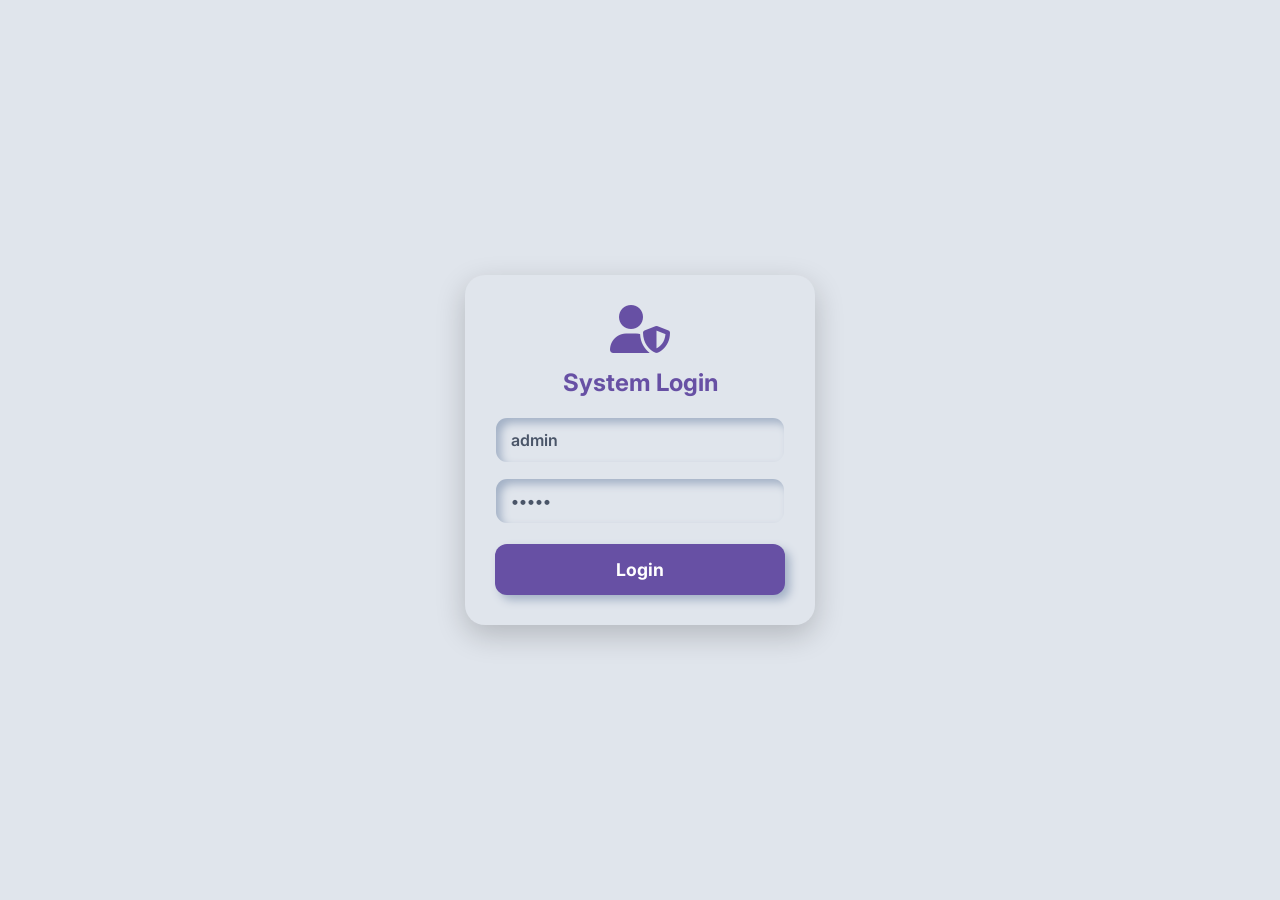
==== index.html @ 807c2a0e "Add files via upload" ====
<!DOCTYPE html>
<html lang="en">
<head>
    <meta name="color-scheme" content="light dark">
    <meta charset="UTF-8">
    <meta name="viewport" content="width=device-width, initial-scale=1.0">
    <title>AL-MADINA SHINWARI POS</title>
    <link rel="stylesheet" href="https://cdnjs.cloudflare.com/ajax/libs/font-awesome/6.0.0-beta3/css/all.min.css">
    <!-- Multiple Google Fonts Linked -->
    <link href="https://fonts.googleapis.com/css2?family=Inter:wght@400;500;600;700;800&family=Roboto:wght@400;500;700&family=Poppins:wght@400;500;600;700&family=Montserrat:wght@400;500;600;700&family=Noto+Nastaliq+Urdu:wght@400..700&display=swap" rel="stylesheet">
    <!-- Chart.js for Advanced Reporting Graphs -->
    <script src="https://cdn.jsdelivr.net/npm/chart.js"></script>
    <!-- Flatpickr for Modern Date & Time Popups -->
    <link rel="stylesheet" href="https://cdn.jsdelivr.net/npm/flatpickr/dist/flatpickr.min.css">
    <script src="https://cdn.jsdelivr.net/npm/flatpickr"></script>
    <!-- Link the external CSS -->
    <link rel="stylesheet" href="styles.css">

    <!-- Inject dynamic preferences for fonts & styling -->
    <style id="dynamic-preferences"></style>
</head>
<body class="hide-cart" data-theme="default">

<!-- LOGIN MODAL -->
<div id="login-modal" class="modal active" style="z-index: 9999; background: var(--bg-app); backdrop-filter: blur(15px);">
    <div class="modal-content" style="max-width: 350px; text-align: center; box-shadow: var(--neumorph-out);">
        <i class="fas fa-user-shield" style="font-size: 3rem; color: var(--col-primary); margin-bottom: 15px;"></i>
        <h2 style="color: var(--col-primary); margin-bottom: 20px;">System Login</h2>
        <div class="modern-input-group" style="margin-bottom: 15px; text-align: left;">
            <input type="text" id="login-id" class="modern-input" placeholder="Login ID" value="admin">
        </div>
        <div class="modern-input-group" style="margin-bottom: 20px; text-align: left;">
            <input type="password" id="login-pass" class="modern-input" placeholder="Password" value="admin">
        </div>
        <button class="btn-modern btn-modern-save" style="width: 100%; padding: 14px; font-size: 1.1rem;" onclick="performLogin()">Login</button>
        <p id="login-error" style="color: var(--col-danger); font-size: 0.85rem; margin-top: 15px; display: none; font-weight: 600;">Invalid Login ID or Password</p>
    </div>
</div>

<!-- HEADER -->
<div class="header-bar">
    <h1 id="app-header-title">AL-MADINA SHINWARI POS</h1>
    <div class="header-buttons" id="main-nav-buttons">
        <!-- Dynamic zone buttons injected here -->
    </div>
</div>

<!-- SIDE MENU -->
<div class="slide-out-menu" id="slide-out-menu">
    <button id="close-menu" onclick="document.getElementById('slide-out-menu').classList.remove('active');" style="background:none;border:none;font-size:2rem;float:right;cursor:pointer;color:var(--text-secondary);">&times;</button>
    <br style="clear:both;">
    
    <!-- ENHANCED BUTTONS -->
    <a href="#" onclick="showSection('dashboard')"><i class="fas fa-chart-line"></i> Live Dashboard</a>
    <a href="#" onclick="showSection('history')">Order History</a>
    
    <!-- NEW: Z-Reading Shift Report Button -->
    <a href="#" onclick="openZReadingModal()"><i class="fas fa-receipt"></i> Shift Z-Reading</a>

    <div style="display:flex; gap:10px; margin-top:10px;">
        <button class="btn-modern" style="flex:1; background:var(--col-primary-light); color:var(--col-primary); padding:10px; font-size:0.8rem;" onclick="openDayEndModal()"><i class="fas fa-moon"></i> Day End</button>
    </div>

    <a href="#" onclick="showSection('clients')">Clients Ledger</a>
    <a href="#" onclick="showSection('reports')">Reports Suite</a>
    <a href="#" onclick="showSection('config')">Configuration</a>
    
    <hr style="margin: 10px 0; border: 0; border-top: 1px solid rgba(0,0,0,0.1);">
    <h4 style="margin:10px 0 5px; color:var(--text-secondary); font-size:0.75rem; text-transform:uppercase; letter-spacing:1px; text-align:center;">Legacy Settings</h4>
    <a href="#" onclick="openTableManager()">Table Manager</a>
    <a href="#" onclick="openAdvancedMenuManager()">Menu Manager</a>
    <a href="#" onclick="openCategoryManager()">Category Manager</a>
    <hr style="margin: 15px 0; border: 0; border-top: 1px solid rgba(0,0,0,0.1);">
    <a href="#" onclick="backupSystem()" style="color: var(--col-primary);"><i class="fas fa-download"></i> Backup Data</a>
    <a href="#" onclick="document.getElementById('restore-input').click()" style="color: var(--col-danger);"><i class="fas fa-upload"></i> Restore Data</a>
    <input type="file" id="restore-input" style="display: none;" onchange="restoreSystem(this)">
    
    <!-- NEW: Log Out Button -->
    <a href="#" onclick="performLogout()" style="background: var(--col-danger); color: white; margin-top: 20px;"><i class="fas fa-sign-out-alt"></i> Log Out / Change Shift</a>
</div>

<!-- MAIN CONTAINER -->
<div class="main-container">
    <!-- LEFT SECTIONS (Content) -->
    <div id="dynamic-zones-wrapper" style="display: contents;"></div>

    <div class="section" id="items-section">
        <div class="pos-category-row" id="menu-cat-container"></div>
        <div class="pos-grid-container" id="menu-items-container"></div>
    </div>

    <!-- HISTORY SECTION -->
    <div class="section" id="history-section">
        <div class="split-layout">
            <div class="split-left">
                <div style="display:flex; justify-content:space-between; align-items:center; margin-bottom:15px;">
                    <h3 style="color:var(--col-primary); margin:0;">Order History</h3>
                    <div style="display:flex; align-items:center; gap:5px;">
                        <input type="checkbox" id="hist-show-all" onchange="renderHistory()" style="width:16px; height:16px; cursor:pointer;" checked>
                        <label for="hist-show-all" style="font-size:0.8rem; color:var(--text-secondary); cursor:pointer;">Show Past Days</label>
                    </div>
                </div>
                
                <!-- NEW: Totals Header -->
                <div style="display:grid; grid-template-columns:1fr 1fr; gap:10px; margin-bottom:15px;">
                    <div style="background:var(--bg-app); padding:10px; border-radius:10px; box-shadow:var(--neumorph-in-sm); text-align:center;">
                        <div style="font-size:0.7rem; color:var(--text-secondary); font-weight:800;">ACTIVE TOTAL</div>
                        <div style="font-size:1.1rem; font-weight:800; color:var(--col-primary);" id="hist-active-total">PKR 0</div>
                    </div>
                    <div style="background:var(--bg-app); padding:10px; border-radius:10px; box-shadow:var(--neumorph-in-sm); text-align:center;">
                        <div style="font-size:0.7rem; color:var(--text-secondary); font-weight:800;">CLOSED TOTAL</div>
                        <div style="font-size:1.1rem; font-weight:800; color:var(--col-success);" id="hist-closed-total">PKR 0</div>
                    </div>
                </div>

                <div class="input-group">
                    <input type="text" id="hist-search" class="adv-table-search" placeholder="Search Invoice, Customer, Amount, Item..." oninput="renderHistory()" style="margin-bottom: 0;">
                </div>
                <div style="display:flex; gap:10px; margin-bottom:15px; margin-top: 10px;">
                    <button class="action-btn" style="flex:1; background:var(--col-danger);" onclick="openDeletedHistory()"><i class="fas fa-trash-restore"></i> Deleted Orders</button>
                    <!-- NEW: Bulk Delete Button -->
                    <button class="action-btn" style="flex:1; background:var(--col-secondary);" onclick="openBulkDeleteModal()"><i class="fas fa-eraser"></i> Bulk Delete</button>
                </div>
                <div id="order-history-list" style="overflow-y:auto; flex:1; padding-right:5px;"></div>
            </div>
            <div class="split-right" id="hist-detail-body" style="display:flex; flex-direction:column;">
                <h2 style="color:var(--text-secondary); text-align:center; margin-top:50px;">Select an order to view details</h2>
            </div>
        </div>
    </div>

    <!-- DASHBOARD SECTION -->
    <div class="section" id="dashboard-section">
        <div style="display:flex; justify-content:space-between; align-items:center; margin-bottom: 15px;">
            <h2 style="color:var(--col-primary); margin:0;">Live Dashboard</h2>
        </div>
        <div class="report-toolbar" style="margin-bottom: 15px; display:flex; gap:10px; flex-wrap:wrap;">
            <div class="input-group" style="flex:1; min-width:200px;">
                <label>Date/Time From</label>
                <div style="display:flex; gap:5px;">
                    <input type="date" id="dash-start-date" class="modern-input" style="flex:1; padding:10px;">
                    <input type="time" id="dash-start-time" class="modern-input" style="flex:1; padding:10px;">
                </div>
            </div>
            <div class="input-group" style="flex:1; min-width:200px;">
                <label>Date/Time To</label>
                <div style="display:flex; gap:5px;">
                    <input type="date" id="dash-end-date" class="modern-input" style="flex:1; padding:10px;">
                    <input type="time" id="dash-end-time" class="modern-input" style="flex:1; padding:10px;">
                </div>
            </div>
            <button class="icon-btn-sm" style="margin-top:20px; width:45px; height:45px; background:var(--col-primary); color:white;" onclick="renderDashboard()"><i class="fas fa-search"></i></button>
        </div>
        <div id="dash-content-body" style="overflow-y:auto; flex:1; padding-right:5px; background:var(--bg-app); padding:20px; border-radius:15px; box-shadow:var(--neumorph-in);"></div>
    </div>

    <!-- CLIENTS SECTION -->
    <div class="section" id="clients-section">
        <div class="split-layout">
            <div class="split-left">
                <h3 style="margin-bottom:15px; color:var(--col-primary);">Clients Management</h3>
                <div class="input-group">
                    <input type="text" id="cl-search" class="adv-table-search" placeholder="Search Clients by Name or Phone..." oninput="renderClientsList()" style="margin-bottom: 10px;">
                </div>
                <button class="action-btn" style="background:var(--col-primary); margin-bottom:15px; width:100%;" onclick="newClientForm()">
                    <i class="fas fa-user-plus"></i> Add New Client
                </button>
                <div id="cl-list-body" style="overflow-y:auto; flex:1; padding-right:5px;"></div>
            </div>
            <div class="split-right" id="cl-detail-body">
                <h2 style="color:var(--text-secondary); text-align:center; margin-top:50px;">Select a client to view CRM & Ledger</h2>
            </div>
        </div>
    </div>

    <!-- REPORTS SECTION -->
    <div class="section" id="reports-section">
        <div class="split-layout">
            <div class="split-left">
                <h3 style="margin-bottom:15px; color:var(--col-primary);">Reports Suite</h3>
                <div id="rep-menu-body" style="overflow-y:auto; flex:1; padding-right:5px;"></div>
            </div>
            <div class="split-right" style="display:flex; flex-direction:column;">
                <div class="report-toolbar">
                    <div id="rep-date-filters" style="display:flex; gap:10px; flex-wrap:wrap; flex:1;">
                        <div class="input-group" style="flex:1;">
                            <label>Date/Time From</label>
                            <input type="datetime-local" id="rep-start" class="modern-input">
                        </div>
                        <div class="input-group" style="flex:1;">
                            <label>Date/Time To</label>
                            <input type="datetime-local" id="rep-end" class="modern-input">
                        </div>
                    </div>
                    <button class="icon-btn-sm" style="margin-top:20px; width:45px; height:45px; background:var(--col-primary); color:white;" onclick="runReport()"><i class="fas fa-play"></i></button>
                </div>
                <div style="display:flex; gap:10px; margin-bottom:10px; justify-content:flex-end; align-items:center;">
                    <span style="font-size:0.75rem; color:var(--text-secondary);">Modern Exporters:</span>
                    <button class="icon-btn-sm" title="Download Excel (CSV)" onclick="exportReport('csv')"><i class="fas fa-file-excel"></i></button>
                    <button class="icon-btn-sm" title="Print/PDF" onclick="exportReport('pdf')"><i class="fas fa-file-pdf"></i></button>
                    <button class="icon-btn-sm" title="Download Text" onclick="exportReport('txt')"><i class="fas fa-file-alt"></i></button>
                    <button class="icon-btn-sm" title="HTML View" onclick="exportReport('html')"><i class="fas fa-code"></i></button>
                </div>
                <h2 id="rep-title" style="margin-bottom:15px; color:var(--text-primary);">Dashboard</h2>
                <div id="rep-content-body" style="overflow-y:auto; flex:1; background:var(--bg-app); padding:15px; border-radius:10px; box-shadow:var(--neumorph-in);"></div>
            </div>
        </div>
    </div>

    <!-- CONFIGURATION SECTION -->
    <div class="section" id="config-section">
        <div class="split-layout">
            <div class="split-left" style="width: 250px;">
                <h3 style="margin-bottom:15px; color:var(--col-primary);">Configuration</h3>
                <div id="conf-menu-body" style="overflow-y:auto; flex:1; padding-right:5px;"></div>
            </div>
            <div class="split-right" id="conf-content-body">
                <h2 style="color:var(--text-secondary); text-align:center; margin-top:50px;">Select a configuration category</h2>
            </div>
        </div>
    </div>

    <!-- RIGHT PANEL (CART) -->
    <div class="right-panel-container">
        <input type="hidden" id="input-discount" value="0">
        <!-- META CARD -->
        <div class="compact-meta-card">
            <div class="meta-line">
                <div class="table-group-container">
                    <span class="table-title" id="current-table-display">--</span>
                    <button class="icon-btn-sm btn-transfer" onclick="openTransferModal()" title="Transfer" style="background:var(--col-primary-light); color:var(--col-primary);"><i class="fas fa-exchange-alt"></i></button>
                    <button class="icon-btn-sm btn-transfer" onclick="openMergeModal()" title="Merge Table" style="background:rgba(229, 62, 62, 0.1); color:var(--col-danger);"><i class="fas fa-object-group"></i></button>
                </div>
                <span class="timer-badge" id="serv-time-display">00s</span>
                <div class="server-badge" id="btn-waiter" onclick="openWaiterModal()"><i class="fas fa-user-tie"></i> Staff</div>
            </div>
            <div class="meta-line">
                <div class="info-group">
                    <span class="info-text" id="order-id-display">Ord # --</span><span class="info-text" style="color:var(--col-primary);">|</span><span class="info-text" id="start-time-display">--:--</span>
                </div>
                <div class="compact-actions">
                    <button class="icon-btn-sm" onclick="openCustomerModal()" title="Customer Info"><i class="fas fa-user-edit"></i></button>
                    <button class="icon-btn-sm" onclick="openDiscountModal()" title="Discount"><i class="fas fa-tag"></i></button>
                </div>
            </div>
            <!-- Linked client in Cart -->
            <div id="cart-client-display" style="font-size: 0.75rem; color: var(--col-primary); font-weight: 700; display: none; margin-top: 5px;"></div>
        </div>

        <!-- ORDER LIST -->
        <div class="order-list-header">
            <span>Item Name</span><span class="header-col-right">Price</span><span class="header-col-center">Qty</span><span class="header-col-right">Total</span>
        </div>
        <div class="order-items-wrapper">
            <div id="order-items-list"><p style="text-align:center; color:var(--text-secondary); margin-top:30px; font-size:0.85rem; font-style:italic;">Select a Table to start</p></div>
        </div>
        
        <!-- FOOTER -->
        <div class="order-footer">
            <div class="totals-compact-row">
                <span>Sub: <span id="subtotal-display">0</span></span>
                <span id="discount-display-txt">Disc: 0</span>
                <span class="big-total" id="total-display">PKR 0</span>
            </div>
            <div class="order-actions">
                <button class="action-btn btn-delete" onclick="clearOrder()"><i class="fas fa-trash"></i></button>
                <button class="action-btn btn-print" onclick="printBill(true)" style="background:var(--col-secondary);"><i class="fas fa-receipt"></i> KOT</button>
                <button class="action-btn btn-print" onclick="printBill(false)"><i class="fas fa-print"></i> Bill</button>
                <button class="action-btn btn-close" id="cart-close-btn" onclick="openPaymentModal()">Close</button>
            </div>
        </div>
    </div>
</div>

<!-- === MODALS GO HERE === -->
<div id="confirm-modal" class="modal" style="z-index: 2600;">
    <div class="modal-content" style="max-width: 350px; text-align: center; padding: 40px 30px;">
        <i class="fas fa-question-circle" style="font-size: 3.5rem; color: var(--col-primary); margin-bottom: 20px;"></i>
        <h3 id="confirm-title" style="color: var(--text-primary); margin-bottom: 10px; font-size: 1.3rem;">Confirm</h3>
        <p id="confirm-message" style="color: var(--text-secondary); font-size: 0.95rem; margin-bottom: 25px; line-height: 1.5; font-weight: 500;"></p>
        <div style="display: flex; gap: 15px;">
            <button class="btn-modern btn-modern-cancel" style="flex:1;" onclick="closeModal('confirm-modal')">Cancel</button>
            <button class="btn-modern btn-modern-save" style="flex:1;" id="confirm-ok-btn">Confirm</button>
        </div>
    </div>
</div>

<!-- DAY END MODAL -->
<div id="day-end-modal" class="modal">
    <div class="modal-content" style="max-width: 450px;">
        <h3 style="color:var(--col-danger); text-align:center;">Day End Actions</h3>
        <p style="text-align:center; font-size:0.8rem; color:var(--text-secondary); margin-bottom:20px;">Reconcile your accounts first, then run Day End to reset totals.</p>
        
        <div style="display:flex; flex-direction:column; gap:15px;">
            <button class="btn-modern" style="background:var(--col-primary-light); color:var(--col-primary); padding:15px; font-weight:700; font-size:1rem; border:none; border-radius:12px; cursor:pointer;" onclick="closeModal('day-end-modal'); openReconcileModal();">1. Reconcile Accounts</button>
            <button class="btn-modern" style="background:rgba(229, 62, 62, 0.1); color:var(--col-danger); padding:15px; font-weight:700; font-size:1rem; border:none; border-radius:12px; cursor:pointer;" onclick="performDayEnd();">2. Perform Day End</button>
        </div>
        
        <button onclick="closeModal('day-end-modal')" style="width:100%; margin-top:20px; padding:12px; border:none; border-radius:12px; background:var(--bg-app); box-shadow:var(--neumorph-out-sm); font-weight:700; cursor:pointer; color:var(--text-secondary);">Cancel</button>
    </div>
</div>

<!-- RECONCILE MODAL -->
<div id="reconcile-modal" class="modal">
    <div class="modal-content" style="max-width: 500px;">
        <h3 style="color:var(--col-primary);">Reconcile Accounts</h3>
        <p style="text-align:center; font-size:0.8rem; color:var(--text-secondary); margin-bottom:15px;">Check system expected amounts against physical actuals.</p>
        <div id="reconcile-body"></div>
        <div class="modal-buttons">
            <button onclick="closeModal('reconcile-modal')">Close</button>
            <button class="save" onclick="closeModal('reconcile-modal'); showToast('Reconciled Successfully');">Confirm</button>
        </div>
    </div>
</div>

<!-- DELETED HISTORY MODAL -->
<div id="deleted-history-modal" class="modal">
    <div class="modal-content" style="max-width: 800px; width:90%;">
        <h3 style="color:var(--col-danger);">Deleted Orders History</h3>
        <div class="report-toolbar">
            <div class="input-group"><label>From</label><input type="date" id="del-start"></div>
            <div class="input-group"><label>To</label><input type="date" id="del-end"></div>
            <button class="icon-btn-sm" style="margin-top:20px; background:var(--col-danger); color:white;" onclick="renderDeletedHistory()"><i class="fas fa-search"></i></button>
        </div>
        <div id="deleted-history-body" style="overflow-y:auto; max-height:400px;"></div>
        <div class="modal-buttons">
            <button onclick="closeModal('deleted-history-modal')">Close</button>
        </div>
    </div>
</div>

<!-- NEW: Z-READING MODAL -->
<div id="z-reading-modal" class="modal">
    <div class="modal-content" style="max-width: 600px;">
        <h3 style="color:var(--col-primary);"><i class="fas fa-receipt"></i> Shift Z-Reading</h3>
        <p style="text-align:center; font-size:0.8rem; color:var(--text-secondary); margin-bottom:15px;">Sales breakdown by cashier for the current shift.</p>
        <div id="z-reading-body" style="max-height: 400px; overflow-y:auto; padding: 5px;"></div>
        <div class="modal-buttons">
            <button onclick="closeModal('z-reading-modal')">Close</button>
            <button class="save" onclick="printZReading()"><i class="fas fa-print"></i> Print Z-Reading</button>
        </div>
    </div>
</div>

<!-- NEW: BULK DELETE MODAL -->
<div id="bulk-delete-modal" class="modal">
    <div class="modal-content" style="max-width: 400px;">
        <h3 style="color:var(--col-danger);"><i class="fas fa-exclamation-triangle"></i> Bulk Delete History</h3>
        <p style="text-align:center; font-size:0.8rem; color:var(--text-secondary); margin-bottom:15px;">Permanently wipe orders within a specific date/time range. (Admin Only)</p>
        <div class="modern-input-group"><label>From Date & Time</label><input type="datetime-local" id="bulk-del-start" class="modern-input"></div>
        <div class="modern-input-group"><label>To Date & Time</label><input type="datetime-local" id="bulk-del-end" class="modern-input"></div>
        <div class="modal-buttons">
            <button onclick="closeModal('bulk-delete-modal')">Cancel</button>
            <button class="save" style="background:var(--col-danger);" onclick="executeBulkDelete()">Delete Permanently</button>
        </div>
    </div>
</div>

<!-- NEW: SMART IMPORT SUMMARY MODAL -->
<div id="import-summary-modal" class="modal" style="z-index: 3000;">
    <div class="modal-content" style="max-width: 400px; text-align: center;">
        <i class="fas fa-file-import" style="font-size: 3rem; color: var(--col-primary); margin-bottom: 15px;"></i>
        <h3 style="color:var(--text-primary); margin-bottom:10px;">Import Summary</h3>
        <div id="import-summary-text" style="font-size:0.95rem; color:var(--text-secondary); margin-bottom:20px; line-height:1.5;"></div>
        <div class="modal-buttons">
            <button onclick="closeModal('import-summary-modal')">Cancel</button>
            <button class="save" id="import-confirm-btn">Confirm Import</button>
        </div>
    </div>
</div>

<!-- CUSTOM ALERT MODAL -->
<div id="custom-alert-modal" class="modal" style="z-index: 2500;">
    <div class="modal-content" style="max-width: 350px; text-align: center; padding: 40px 30px;">
        <i class="fas fa-exclamation-circle" style="font-size: 3rem; color: var(--col-danger); margin-bottom: 15px;"></i>
        <h3 id="alert-title" style="color: var(--text-primary); margin-bottom: 10px; font-size: 1.2rem;">Alert</h3>
        <p id="alert-message" style="color: var(--text-secondary); font-size: 0.95rem; margin-bottom: 25px; line-height: 1.5; font-weight: 500;"></p>
        <button class="btn-modern btn-modern-save" style="width: 100%; background: var(--col-primary);" onclick="closeModal('custom-alert-modal')">Okay</button>
    </div>
</div>

<!-- CUSTOM PRICE PROMPT MODAL -->
<div id="custom-prompt-modal" class="modal" style="z-index: 2600;">
    <div class="modal-content" style="max-width: 350px;">
        <h3 id="prompt-title" style="font-size: 1.1rem; margin-bottom: 15px;">Enter Value</h3>
        <div class="modern-input-group">
            <input type="number" id="prompt-input" class="modern-input" placeholder="0" style="font-size: 1.2rem; text-align: center; font-weight: bold;">
        </div>
        <div class="modal-buttons" style="margin-top: 20px;">
            <button class="btn-modern btn-modern-cancel" style="flex:1;" onclick="closePrompt()">Cancel</button>
            <button class="btn-modern btn-modern-save" style="flex:1;" id="prompt-confirm-btn">Confirm</button>
        </div>
    </div>
</div>

<!-- VARIANT SELECTION MODAL -->
<div id="variant-modal" class="modal" style="z-index: 2550;">
    <div class="modal-content" style="max-width: 400px; text-align: center;">
        <h3 id="variant-title" style="margin-bottom:20px; color:var(--col-primary);">Select Variant</h3>
        <div id="variant-list" style="display:flex; flex-direction:column; gap:10px;"></div>
        <div class="modal-buttons">
            <button onclick="closeModal('variant-modal')">Cancel</button>
        </div>
    </div>
</div>

<!-- CUSTOMER MODAL (SMART AUTOCOMPLETE) -->
<div id="customer-modal" class="modal">
    <div class="modal-content">
        <h3>Order Details</h3>
        <div class="input-group">
            <label style="color:var(--col-primary);">Link to Existing Client</label>
            <select id="cart-client-select" onchange="autoFillClient()" style="border: 1px solid var(--col-primary);"></select>
        </div>
        <div style="text-align:center; font-size:0.7rem; color:var(--text-secondary); margin-bottom:15px;">-- OR MANUAL ENTRY --</div>

        <div class="input-group">
            <label>Customer Name</label>
            <div style="position:relative;">
                <input type="text" id="cust-name" class="modern-input" placeholder="Name" oninput="suggestClients(this.value, 'name')" autocomplete="off">
                <div id="cust-name-sug" style="position:absolute; top:calc(100% + 5px); left:0; right:0; background:var(--bg-app); z-index:100; max-height:200px; overflow-y:auto; display:none; border-radius:12px; box-shadow:var(--neumorph-out); padding: 5px;"></div>
            </div>
        </div>
        <div class="input-group">
            <label>Phone Number (Smart Search)</label>
            <div style="position:relative;">
                <input type="text" id="cust-phone" class="modern-input" placeholder="0300..." oninput="suggestClients(this.value, 'phone')" autocomplete="off">
                <div id="cust-phone-sug" style="position:absolute; top:calc(100% + 5px); left:0; right:0; background:var(--bg-app); z-index:100; max-height:200px; overflow-y:auto; display:none; border-radius:12px; box-shadow:var(--neumorph-out); padding: 5px;"></div>
            </div>
        </div>
        <div class="input-group"><label>Address / Note</label><input type="text" class="modern-input" id="cust-address" placeholder="Address... (Saves automatically)"></div>
        <div class="modal-buttons">
            <button onclick="closeModal('customer-modal')">Cancel</button>
            <button class="save" onclick="saveCustomerDetails()">Save & Apply</button>
        </div>
    </div>
</div>

<!-- DISCOUNT MODAL -->
<div id="discount-modal" class="modal">
    <div class="modal-content">
        <h3>Discount</h3>
        <div class="input-group"><label>Percentage (%)</label><input type="number" class="modern-input" id="modal-disc-percent" placeholder="0" oninput="calculateModalDiscount('percent')"></div>
        <div class="input-group"><label>Fixed Amount (PKR)</label><input type="number" class="modern-input" id="modal-disc-fixed" placeholder="0" oninput="calculateModalDiscount('fixed')"></div>
        <div class="modal-buttons">
            <button onclick="closeModal('discount-modal')">Cancel</button>
            <button class="save" onclick="applyModalDiscount()">OK</button>
        </div>
    </div>
</div>

<!-- PAYMENT MODAL -->
<div id="payment-modal" class="modal">
    <div class="modal-content" style="max-width: 450px;">
        <h3>Payment</h3>
        <div class="pay-summary-row">
            <div class="pay-info-box"><div class="pay-info-label">Total Due</div><div class="pay-info-val" id="pay-total-due">0</div></div>
            <div class="pay-info-box"><div class="pay-info-label">Total Paid</div><div class="pay-info-val val-green" id="pay-total-paid">0</div></div>
            <div class="pay-info-box"><div class="pay-info-label">Balance</div><div class="pay-info-val val-red" id="pay-balance">0</div></div>
        </div>
        <label style="font-size:0.75rem; color:var(--text-secondary); font-weight:700; display:block; margin-bottom:8px;">SELECT METHOD</label>
        
        <div class="method-grid" id="dynamic-payment-grid"></div>
        <input type="hidden" id="selected-pay-method" value="Cash">
        
        <div class="pay-input-group">
            <input type="number" id="pay-input-amount" placeholder="Amount" class="pay-input-styled">
            <button class="pay-btn-add" onclick="addPaymentRow()"><i class="fas fa-plus"></i></button>
        </div>
        <div class="payment-list-container" id="payment-rows-container"></div>
        <div class="modal-buttons">
            <button onclick="closeModal('payment-modal')">Cancel</button>
            <button class="save" id="btn-finish-order" onclick="finishOrder()">Print & Close</button>
        </div>
    </div>
</div>

<!-- WAITER MODAL -->
<div id="waiter-modal" class="modal">
    <div class="modal-content">
        <h3>Select Waiter</h3>
        <div id="waiter-list" style="display:flex; flex-direction:column; gap:12px; max-height:250px; overflow-y:auto; padding:5px;"></div>
        <button class="btn-modern" onclick="closeModal('waiter-modal')" style="width:100%; margin-top:20px;">Cancel</button>
    </div>
</div>

<!-- TRANSFER MODAL -->
<div id="transfer-modal" class="modal">
    <div class="modal-content" style="max-width: 450px;">
        <h3>Transfer Order To</h3>
        <div id="transfer-list" class="transfer-grid"></div>
        <button class="btn-modern" onclick="closeModal('transfer-modal')" style="width:100%; margin-top:20px;">Cancel</button>
    </div>
</div>

<!-- MERGE MODAL -->
<div id="merge-modal" class="modal">
    <div class="modal-content" style="max-width: 450px;">
        <h3>Merge With Active Table</h3>
        <p style="font-size:0.8rem; color:var(--text-secondary); margin-bottom:15px; text-align:center;">Select a table to merge this order <strong>INTO</strong>.</p>
        <div id="merge-list" class="transfer-grid"></div>
        <button class="btn-modern" onclick="closeModal('merge-modal')" style="width:100%; margin-top:20px;">Cancel</button>
    </div>
</div>

<!-- TABLE MANAGER MODAL -->
<div id="table-manager-modal" class="modal">
    <div class="modal-content adv-modal-wide">
        <div class="manager-header-bar">
            <div style="display:flex; align-items:center; gap:20px; flex-wrap:wrap;">
                <h3 style="margin:0;">Table Master</h3>
                <div class="modern-tabs" style="border:none; padding:0; background:transparent;">
                    <button class="mod-tab-btn active" style="padding:10px 15px;" onclick="switchTblTab('tables', this)">Tables</button>
                    <button class="mod-tab-btn" style="padding:10px 15px;" onclick="switchTblTab('sections', this)">Sections</button>
                    <button class="mod-tab-btn" style="padding:10px 15px;" onclick="switchTblTab('zones', this)">Zones</button>
                </div>
            </div>
            <button class="manager-close-btn" onclick="closeModal('table-manager-modal')"><i class="fas fa-times"></i></button>
        </div>
        <div class="manager-content-layout">
            <div class="manager-list-side">
                <div class="manager-search-area">
                    <div class="modern-search-input">
                        <i class="fas fa-search"></i>
                        <input type="text" id="tbl-search-input" placeholder="Search..." oninput="renderTblManagerList(this.value)">
                    </div>
                    
                    <!-- NEW: Modular Backup Buttons -->
                    <button class="btn-new-item" style="background:var(--col-secondary); padding: 10px;" onclick="exportTablesJSON()" title="Export JSON"><i class="fas fa-download"></i></button>
                    <button class="btn-new-item" style="background:var(--col-success); padding: 10px;" onclick="document.getElementById('import-tables-input').click()" title="Smart Import"><i class="fas fa-upload"></i></button>
                    <input type="file" id="import-tables-input" accept=".json" style="display:none;" onchange="handleTablesImport(this)">
                    
                    <button class="btn-new-item" onclick="resetCurrentTblForm()"><i class="fas fa-plus"></i> New</button>
                </div>
                <div class="manager-list-wrapper" id="tbl-manager-list-body"></div>
            </div>
            
            <div class="manager-form-side">
                <div class="manager-form-content" style="display: flex; flex-direction: column; height: 100%;">
                    <div id="view-tbl-tables" class="modern-form-grid" style="grid-template-columns: 1fr; max-width: 400px; margin: 0 auto; width: 100%;">
                        <div class="modern-input-group"><label>Table Name *</label><input type="text" class="modern-input" id="adv-tbl-name" placeholder="e.g. Table 1" list="dl-tables"></div>
                        <div class="modern-input-group"><label>Display / Sort Order</label><input type="number" class="modern-input" id="adv-tbl-sort" placeholder="1, 2, 3..."></div>
                        <div class="modern-input-group"><label>Zone *</label><select id="adv-tbl-zone"></select></div>
                        <div class="modern-input-group"><label>Section *</label><select id="adv-tbl-section"></select></div>
                    </div>
                    <div id="view-tbl-sections" class="modern-form-grid" style="display:none; grid-template-columns: 1fr; max-width: 400px; margin: 0 auto; width: 100%;">
                        <div class="modern-input-group"><label>Section Name *</label><input type="text" class="modern-input" id="adv-sec-name" placeholder="e.g. Indoor Hall"></div>
                        <div class="modern-input-group"><label>Prefix (Optional)</label><input type="text" class="modern-input" id="adv-sec-prefix" placeholder="e.g. Ind"></div>
                        <div class="modern-input-group"><label>Belongs to Zone *</label><select id="adv-sec-zone"></select></div>
                    </div>
                    <div id="view-tbl-zones" class="modern-form-grid" style="display:none; grid-template-columns: 1fr; max-width: 400px; margin: 0 auto; width: 100%;">
                        <div class="modern-input-group"><label>Zone Name *</label><input type="text" class="modern-input" id="adv-zone-name" placeholder="e.g. Dine In"></div>
                        <div class="modern-input-group"><label>Zone ID (No spaces/specials) *</label><input type="text" class="modern-input" id="adv-zone-id" placeholder="e.g. dinein" oninput="this.value = this.value.toLowerCase().replace(/[^a-z0-9]/g, '')"></div>
                    </div>
                </div>
                
                <div class="manager-footer" style="justify-content: space-between;">
                    <button class="btn-modern" style="background: var(--bg-app); color: var(--col-danger); border: 1px solid var(--col-danger); display: none;" id="btn-delete-tbl-master" onclick="deleteTblMaster()">Delete</button>
                    <div style="display: flex; gap: 15px; margin-left: auto;">
                        <button class="btn-modern btn-modern-cancel" onclick="closeModal('table-manager-modal')">Cancel</button>
                        <button class="btn-modern btn-modern-save" id="btn-save-tbl-master" onclick="saveTblMaster()">Save</button>
                    </div>
                </div>
            </div>
        </div>
    </div>
</div>

<!-- CATEGORY MANAGER MODAL -->
<div id="cat-manager-modal" class="modal">
    <div class="modal-content adv-modal-wide">
        <div class="manager-header-bar">
            <h3>Category Master</h3>
            <button class="manager-close-btn" onclick="closeModal('cat-manager-modal')"><i class="fas fa-times"></i></button>
        </div>
        <div class="manager-content-layout">
            <div class="manager-list-side">
                <div class="manager-search-area">
                    <div class="modern-search-input">
                        <i class="fas fa-search"></i>
                        <input type="text" id="cat-search-input" placeholder="Search categories..." oninput="renderCategoryManagerList(this.value)">
                    </div>
                    <button class="btn-new-item" onclick="resetCategoryForm()"><i class="fas fa-plus"></i> New</button>
                </div>
                <div class="manager-list-wrapper" id="cat-manager-list-body"></div>
            </div>
            
            <div class="manager-form-side">
                <div class="manager-form-content" style="display: flex; flex-direction: column; justify-content: center; height: 100%;">
                    <div class="modern-form-grid" style="grid-template-columns: 1fr; max-width: 400px; margin: 0 auto; width: 100%;">
                        <div class="modern-input-group"><label>Category Name *</label><input type="text" class="modern-input" id="adv-cat-name" placeholder="e.g. BAR B Q" list="dl-categories"></div>
                        <div class="modern-input-group"><label>Category ID (Internal) *</label><input type="text" class="modern-input" id="adv-cat-id" placeholder="e.g. bbq" oninput="this.value = this.value.toLowerCase().replace(/[^a-z0-9]/g, '')"></div>
                    </div>
                </div>
                
                <div class="manager-footer" style="justify-content: space-between;">
                    <button class="btn-modern" style="background: var(--bg-app); color: var(--col-danger); border: 1px solid var(--col-danger); display: none;" id="btn-delete-cat" onclick="deleteCategoryItem()">Delete Category</button>
                    <div style="display: flex; gap: 15px; margin-left: auto;">
                        <button class="btn-modern btn-modern-cancel" onclick="closeModal('cat-manager-modal')">Cancel</button>
                        <button class="btn-modern btn-modern-save" onclick="saveCategoryItem()">Save Category</button>
                    </div>
                </div>
            </div>
        </div>
    </div>
</div>

<!-- ADVANCED MENU MANAGER -->
<div id="advanced-menu-modal" class="modal">
    <div class="modal-content adv-modal-wide">
        <div class="manager-header-bar">
            <h3>Product Master</h3>
            <button class="manager-close-btn" onclick="closeModal('advanced-menu-modal')"><i class="fas fa-times"></i></button>
        </div>
        <div class="manager-content-layout">
            <div class="manager-list-side">
                <div class="manager-search-area">
                    <div class="modern-search-input">
                        <i class="fas fa-search"></i>
                        <input type="text" id="manager-search-input" placeholder="Name, code or category..." oninput="renderManagerList(this.value)">
                    </div>
                    
                    <!-- NEW: Modular Backup Buttons for CSV Menu -->
                    <button class="btn-new-item" style="background:var(--col-secondary); padding: 10px;" onclick="exportMenuCSV()" title="Export to Excel (CSV)"><i class="fas fa-file-excel"></i></button>
                    <button class="btn-new-item" style="background:var(--col-success); padding: 10px;" onclick="document.getElementById('import-menu-input').click()" title="Smart Import (CSV)"><i class="fas fa-file-import"></i></button>
                    <input type="file" id="import-menu-input" accept=".csv" style="display:none;" onchange="handleMenuImport(this)">
                    
                    <button class="btn-new-item" onclick="resetManagerForm()"><i class="fas fa-plus"></i> New</button>
                </div>
                <div class="manager-list-wrapper" id="manager-list-body"></div>
            </div>
            
            <div class="manager-form-side">
                <div class="modern-tabs">
                    <button class="mod-tab-btn active" onclick="switchAdvTab('general', this)">General Info</button>
                    <button class="mod-tab-btn" onclick="switchAdvTab('recipe', this)">Recipe (BOM)</button>
                </div>
                
                <div id="tab-general" class="manager-form-content tab-content" style="display: block;">
                    <div class="modern-form-grid">
                        <div class="modern-input-group"><label>Product Name *</label><input type="text" class="modern-input" id="adv-item-name" placeholder="e.g. Chicken Karahi" list="dl-items"></div>
                        <div class="modern-input-group"><label>Urdu Name</label><input type="text" class="modern-input" id="adv-item-alt-name" style="font-family: 'Noto Nastaliq Urdu'; text-align: right;" placeholder="اردو نام"></div>
                        <div class="modern-input-group"><label>Selling Price (PKR) *</label><input type="number" class="modern-input" id="adv-item-price" placeholder="0.00"></div>
                        <div class="modern-input-group"><label>Display / Sort Order</label><input type="number" class="modern-input" id="adv-item-sort" placeholder="1, 2, 3..."></div>
                        <div class="modern-input-group"><label>Category</label><select id="adv-item-cat"></select></div>
                        <div class="modern-input-group"><label>Item Code / SKU</label><input type="text" class="modern-input" id="adv-item-code" placeholder="Optional"></div>
                        <div class="modern-input-group">
                            <label>Status</label>
                            <select id="adv-item-status"><option value="available">Available</option><option value="disabled">Disabled</option></select>
                        </div>
                        <div class="modern-input-group full-width">
                            <label>Product Image</label>
                            <div class="img-upload-card" id="adv-img-card" onclick="document.getElementById('adv-img-input').click()">
                                <i class="fas fa-cloud-upload-alt"></i>
                                <span>Click to upload image<br>(Max 1MB)</span>
                                <img id="adv-img-preview" src="" style="display:none;">
                                <button class="img-remove-btn" onclick="removeAdvImage(event)"><i class="fas fa-trash"></i></button>
                            </div>
                            <input type="file" id="adv-img-input" accept="image/*" style="display:none;" onchange="previewImage(this)">
                            <input type="hidden" id="adv-img-base64">
                        </div>
                        <div class="modern-input-group full-width" style="flex-direction: row; align-items: center; gap: 10px; background: rgba(0,0,0,0.02); padding: 15px; border-radius: 12px; border: 1px solid rgba(0,0,0,0.05);">
                            <input type="checkbox" id="adv-ask-price" class="apple-switch">
                            <label for="adv-ask-price" style="margin:0; font-size:0.9rem; cursor:pointer; text-transform:none;">Ask for price at sale (Open Price / Market Price)</label>
                        </div>
                        <div class="modern-input-group full-width" style="flex-direction: row; align-items: center; gap: 10px; background: rgba(0,0,0,0.02); padding: 15px; border-radius: 12px; border: 1px solid rgba(0,0,0,0.05);">
                            <input type="checkbox" id="adv-ask-qty" class="apple-switch">
                            <label for="adv-ask-qty" style="margin:0; font-size:0.9rem; cursor:pointer; text-transform:none;">Ask for exact Quantity/Weight at sale (e.g., loose Roti, Grams)</label>
                        </div>

                        <!-- MODULAR VARIANTS SECTION -->
                        <div class="modern-input-group full-width" style="margin-top:10px; border-top:1px dashed rgba(0,0,0,0.1); padding-top:15px;">
                            <label style="color:var(--col-primary);">Modular Variants (e.g. Half, Full, Achari) - Leaves base price if empty</label>
                            <div id="adv-variants-list" style="display:flex; flex-direction:column; gap:8px; margin-bottom:10px;"></div>
                            <button class="btn-modern" style="background:var(--col-primary-light); color:var(--col-primary); font-size:0.8rem; padding:10px; border:1px dashed var(--col-primary);" onclick="addVariantField()">+ Add Variant Option</button>
                        </div>

                    </div>
                </div>
                
                <div id="tab-recipe" class="manager-form-content tab-content" style="display:none; text-align:center; padding: 50px;">
                    <i class="fas fa-tools" style="font-size: 3.5rem; color: var(--text-secondary); margin-bottom: 20px;"></i>
                    <h4 style="color: var(--text-primary); font-size: 1.2rem; margin-bottom: 10px;">Recipe Management</h4>
                    <p style="color: var(--text-secondary); font-size: 0.95rem;">Link ingredients to this product for inventory tracking.<br>This feature is coming in the next update.</p>
                </div>
                
                <div class="manager-footer">
                    <button class="btn-modern btn-modern-cancel" onclick="closeModal('advanced-menu-modal')">Cancel</button>
                    <button class="btn-modern btn-modern-save" onclick="saveManagerItem()">Save Product</button>
                </div>
            </div>
        </div>
    </div>
</div>

<div class="toast" id="toast"></div>

<!-- RECEIPT -->
<div id="receipt-print-area">
    <style id="dynamic-print-styles"></style>
    <div class="text-center" id="print-header-config"></div>
    <div class="sep-dashed" id="sep-header"></div>
    <div id="rec-meta-body"></div>
    <div id="rec-customer-body"></div>
    <table><thead><tr style="border-bottom: 1px dashed #000;"><th style="text-align:left;">Item</th><th style="text-align:center; width:30px;">Qty</th><th style="text-align:right; width:60px;" id="th-amt">Amt</th></tr></thead><tbody id="receipt-body"></tbody></table>
    <div class="sep-dashed" id="sep-footer"></div>
    <div id="rec-calculations"></div>
    <div id="rec-payment-breakdown" class="payment-section"></div>
    <div class="text-center" style="margin-top:15px; font-size:12px;" id="dynamic-print-footer"></div>
    <div class="cut-feed">.</div>
</div>

<!-- Datalists for dynamic suggestions -->
<datalist id="dl-clients"></datalist>
<datalist id="dl-workers"></datalist>
<datalist id="dl-tables"></datalist>
<datalist id="dl-categories"></datalist>
<datalist id="dl-items"></datalist>

<!-- JavaScript Files -->
<script src="state.js"></script>
<script src="ui.js"></script>
<script src="pos.js"></script>
<script src="managers.js"></script>
<script src="crm.js"></script>
<script src="dashboard-history.js"></script>
<script src="reports.js"></script>
<script src="config.js"></script>

</body>
</html>
---- styles.css ----
/* =============================================================================
   SECTION: CSS VARIABLES & THEME ENGINE (WHITE SHADOWS REMOVED)
   ============================================================================= */

/* 1. DEFAULT LIGHT THEME */
:root {
    color-scheme: light;
    
    --bg-app: #E0E5EC;
    --text-primary: #4A5568;
    --text-secondary: #718096;
    --col-primary: #6750A4;
    --col-primary-light: #EADDFF;
    --col-secondary: #625B71;
    --col-danger: #e53e3e;
    --col-success: #38a169;
    
    /* Removed white shadow for a clean modern soft flat look */
    --neumorph-out: 9px 9px 16px #a3b1c6;
    --neumorph-out-sm: 5px 5px 10px #a3b1c6;
    --neumorph-in: inset 6px 6px 10px #a3b1c6;
    --neumorph-in-sm: inset 3px 3px 6px #a3b1c6;
    --neumorph-deep-in: inset 5px 5px 8px #a3b1c6;
    
    --radius-main: 20px;
    --trans-speed: 0.2s cubic-bezier(0.4, 0, 0.2, 1);
}

/* =============================================================================
   2. DARK THEME 
============================================================================= */
[data-theme="dark"] {
    color-scheme: dark;
    --bg-app: #2a3344; 
    --text-primary: #e2e9ff; 
    --text-secondary: #98a9c7; 
    --col-primary: #b0a0e0; 
    --col-primary-light: #2e384b; 
    --col-secondary: #dad0ff;
    
    /* Dark mode keeps its specialized secondary shadow colors */
    --neumorph-out: 10px 10px 22px #151d2b, -10px -10px 22px #3f4b61;
    --neumorph-out-sm: 4px 4px 10px #181f2e, -4px -4px 10px #3c485e;
    --neumorph-in: inset 6px 6px 12px #151d2b, inset -6px -6px 12px #3b465c;
    --neumorph-in-sm: inset 4px 4px 8px #151d2b, inset -4px -4px 8px #3b465c;
    --neumorph-deep-in: inset 3px 3px 7px #1b2232, inset -3px -3px 7px #39445a;
}

/* =============================================================================
   3. NEON THEME
============================================================================= */
[data-theme="neon"] {
    color-scheme: dark;
    --bg-app: #10002B; 
    --text-primary: #FFFFFF; 
    --text-secondary: #E0AAFF; 
    --col-primary: #F72585; 
    --col-primary-light: #7209B7;
    
    --neumorph-out: 9px 9px 16px #060011, -9px -9px 16px #1a0045;
    --neumorph-out-sm: 5px 5px 10px #060011, -5px -5px 10px #1a0045;
    --neumorph-in: inset 6px 6px 10px #060011, inset -6px -6px 10px #1a0045;
    --neumorph-in-sm: inset 3px 3px 6px #060011, inset -3px -3px 6px #1a0045;
    --neumorph-deep-in: inset 4px 4px 8px #060011, inset -4px -4px 8px #1a0045;
}

/* =============================================================================
   LIGHT THEMES (Ocean, Sunset, Emerald, Minimalist) - White Shadows Removed
============================================================================= */
[data-theme="ocean"] {
    color-scheme: light;
    --bg-app: #E0FDFC; --text-primary: #023E8A; --text-secondary: #0077B6; 
    --col-primary: #0096C7; --col-primary-light: #CAF0F8;
    --neumorph-out: 9px 9px 16px #b8e2e0;
    --neumorph-out-sm: 5px 5px 10px #b8e2e0;
    --neumorph-in: inset 6px 6px 10px #b8e2e0;
    --neumorph-in-sm: inset 3px 3px 6px #b8e2e0;
    --neumorph-deep-in: inset 5px 5px 8px #b8e2e0;
}

[data-theme="sunset"] {
    color-scheme: light;
    --bg-app: #FFF3E0; --text-primary: #5D4037; --text-secondary: #8D6E63; 
    --col-primary: #E63946; --col-primary-light: #FFD166;
    --neumorph-out: 9px 9px 16px #d7ccc8;
    --neumorph-out-sm: 5px 5px 10px #d7ccc8;
    --neumorph-in: inset 6px 6px 10px #d7ccc8;
    --neumorph-in-sm: inset 3px 3px 6px #d7ccc8;
    --neumorph-deep-in: inset 5px 5px 8px #d7ccc8;
}

[data-theme="emerald"] {
    color-scheme: light;
    --bg-app: #E9F5E9; --text-primary: #1B4332; --text-secondary: #2D6A4F; 
    --col-primary: #2A9D8F; --col-primary-light: #D8F3DC;
    --neumorph-out: 9px 9px 16px #b7ceb7;
    --neumorph-out-sm: 5px 5px 10px #b7ceb7;
    --neumorph-in: inset 6px 6px 10px #b7ceb7;
    --neumorph-in-sm: inset 3px 3px 6px #b7ceb7;
    --neumorph-deep-in: inset 5px 5px 8px #b7ceb7;
}[data-theme="minimalist"] {
    color-scheme: light;
    --bg-app: #F8F9FA; --text-primary: #212529; --text-secondary: #6C757D; 
    --col-primary: #2B2D42; --col-primary-light: #EDF2F4;
    --neumorph-out: 9px 9px 16px #dee2e6;
    --neumorph-out-sm: 5px 5px 10px #dee2e6;
    --neumorph-in: inset 6px 6px 10px #dee2e6;
    --neumorph-in-sm: inset 3px 3px 6px #dee2e6;
    --neumorph-deep-in: inset 5px 5px 8px #dee2e6;
}

/* =============================================================================
   SECTION: GLOBAL RESET
   ============================================================================= */
* { box-sizing: border-box; margin: 0; padding: 0; outline: none; -webkit-tap-highlight-color: transparent; }

body { 
    font-family: 'Inter', sans-serif; 
    background-color: var(--bg-app); 
    color: var(--text-primary); 
    min-height: 100vh; 
    display: flex; 
    flex-direction: column; 
    overflow: hidden; 
    transition: background-color 0.3s ease, color 0.3s ease; 
}

button, input, select, textarea {
    -webkit-appearance: none !important;
    -moz-appearance: none !important;
    appearance: none !important;
    border: 1px solid transparent; 
    outline: none !important;
    font-family: inherit;
}

/* Apple Style Toggle Checkboxes */
input[type="checkbox"].apple-switch {
    appearance: none !important;
    width: 44px;
    height: 24px;
    background: rgba(0,0,0,0.2);
    border-radius: 20px;
    position: relative;
    cursor: pointer;
    outline: none;
    transition: background 0.3s ease;
    flex-shrink: 0;
}
input[type="checkbox"].apple-switch::after {
    content: '';
    position: absolute;
    top: 2px;
    left: 2px;
    width: 20px;
    height: 20px;
    background: #ffffff;
    border-radius: 50%;
    transition: transform 0.3s ease;
    box-shadow: 0 2px 5px rgba(0,0,0,0.2);
}
input[type="checkbox"].apple-switch:checked {
    background: var(--col-success);
}
input[type="checkbox"].apple-switch:checked::after {
    transform: translateX(20px);
}

/* =============================================================================
   MODERN SELECT DROPDOWNS & INPUTS OVERHAUL
   ============================================================================= */
select {
    cursor: pointer;
    background-image: url("data:image/svg+xml;charset=US-ASCII,%3Csvg%20xmlns%3D%22http%3A%2F%2Fwww.w3.org%2F2000%2Fsvg%22%20width%3D%2224%22%20height%3D%2224%22%20viewBox%3D%220%200%2024%2024%20%22%20fill%3D%22none%22%20stroke%3D%22%23718096%22%20stroke-width%3D%222%22%20stroke-linecap%3D%22round%22%20stroke-linejoin%3D%22round%22%3E%3Cpolyline%20points%3D%226%209%2012%2015%2018%209%22%3E%3C%2Fpolyline%3E%3C%2Fsvg%3E") !important;
    background-repeat: no-repeat !important;
    background-position: right 15px center !important;
    background-size: 16px auto !important;
    padding-right: 45px !important;
}

[data-theme="dark"] select, [data-theme="neon"] select {
    background-image: url("data:image/svg+xml;charset=US-ASCII,%3Csvg%20xmlns%3D%22http%3A%2F%2Fwww.w3.org%2F2000%2Fsvg%22%20width%3D%2224%22%20height%3D%2224%22%20viewBox%3D%220%200%2024%2024%20%22%20fill%3D%22none%22%20stroke%3D%22%23FFFFFF%22%20stroke-width%3D%222%22%20stroke-linecap%3D%22round%22%20stroke-linejoin%3D%22round%22%3E%3Cpolyline%20points%3D%226%209%2012%2015%2018%209%22%3E%3C%2Fpolyline%3E%3C%2Fsvg%3E") !important;
}

.input-group input, .input-group select, .input-group textarea, .modern-input, .adv-table-search { 
    width: 100%; 
    padding: 12px 15px; 
    border-radius: 12px; 
    background: var(--bg-app); 
    box-shadow: var(--neumorph-deep-in); 
    text-align: left; 
    font-size: 1rem; 
    color: var(--text-primary); 
    font-weight: 600; 
    transition: all 0.3s ease;
    outline: none;
    font-family: inherit;
}

.input-group input:focus, .input-group select:focus, .input-group textarea:focus, .modern-input:focus, .adv-table-search:focus {
    box-shadow: var(--neumorph-in);
}

/* Custom Select UI Replacements */
.custom-select-wrapper { position: relative; user-select: none; width: 100%; }
.custom-select-display { width: 100%; padding: 12px 15px; border-radius: 12px; font-size: 0.95rem; color: var(--text-primary); background: var(--bg-app); box-shadow: var(--neumorph-out-sm); cursor: pointer; display: flex; justify-content: space-between; align-items: center; transition: all 0.2s ease; font-weight: 600;}
.custom-select-display:active { box-shadow: var(--neumorph-in-sm); }
.custom-select-display.active { box-shadow: var(--neumorph-in-sm); }
.custom-select-list { position: absolute; top: calc(100% + 5px); left: 0; right: 0; background: var(--bg-app); border-radius: 12px; box-shadow: var(--neumorph-out); z-index: 3000; max-height: 200px; overflow-y: auto; display: none; flex-direction: column; padding: 5px; }
.custom-select-list.show { display: flex; animation: slideDown 0.2s cubic-bezier(0.16, 1, 0.3, 1); }
@keyframes slideDown { from { opacity: 0; transform: translateY(-10px); } to { opacity: 1; transform: translateY(0); } }
.custom-select-option { padding: 10px 15px; border-radius: 8px; cursor: pointer; font-size: 0.95rem; color: var(--text-primary); transition: 0.2s; display: flex; align-items: center; justify-content: space-between; font-weight: 500;}
.custom-select-option:hover { background: rgba(0,0,0,0.05); color: var(--col-primary); }
.custom-select-option.selected { background: var(--col-primary-light); color: var(--col-primary); font-weight: 700; }

/* =============================================================================
   MODERN MODALS (POPUPS) UPGRADE
   ============================================================================= */
.modal { 
    position: fixed; top: 0; left: 0; width: 100%; height: 100%; 
    background: rgba(0,0,0,0.5); /* Darkened background */
    backdrop-filter: blur(5px);  /* Beautiful modern blur effect */
    display: none; align-items: center; justify-content: center; z-index: 2000; 
    transition: opacity 0.3s ease;
}
.modal.active { display: flex; animation: fadeIn 0.3s ease; }
@keyframes fadeIn { from { opacity: 0; } to { opacity: 1; } }

.modal-content { 
    background: var(--bg-app); 
    padding: 30px; 
    border-radius: 20px; 
    box-shadow: 0 10px 30px rgba(0,0,0,0.2) !important; /* Replaced ugly neumorph with crisp shadow */
    width: 90%; 
    max-width: 400px; 
    position: relative; 
    max-height: 85vh; 
    overflow-y: auto; 
    animation: popIn 0.3s cubic-bezier(0.175, 0.885, 0.32, 1.275);
}
@keyframes popIn {
    from { opacity: 0; transform: scale(0.95) translateY(10px); }
    to { opacity: 1; transform: scale(1) translateY(0); }
}

.modal-content h3 { margin-bottom: 20px; text-align: center; color: var(--col-primary); margin-top: 0; font-size: 1.3rem; }
.input-group { margin-bottom: 20px; }
.input-group label { display: block; font-size: 0.8rem; color: var(--text-secondary); margin-bottom: 8px; font-weight: 700; letter-spacing: 0.5px; }

.modal-buttons { display: flex; gap: 15px; margin-top: 25px; }
.modal-buttons button { flex: 1; padding: 12px; border-radius: 12px; cursor: pointer; background: var(--bg-app); box-shadow: var(--neumorph-out-sm); font-weight: 700; color: var(--text-secondary); transition: 0.2s; }
.modal-buttons button:active { box-shadow: var(--neumorph-in-sm); transform: translateY(0); }
.modal-buttons button.save { background: var(--col-primary); color: #ffffff; }

/* =============================================================================
   REST OF THE CSS (UNCHANGED)
   ============================================================================= */
body.hide-cart .right-panel-container { display: none !important; }
@media (min-width: 900px) {
    body.hide-cart .section.active { width: 100% !important; max-width: 100%; transition: width 0.3s ease; }
}

.header-bar { background-color: var(--bg-app); padding: 10px 20px; display: flex; justify-content: space-between; align-items: center; height: 60px; z-index: 10; box-shadow: 0 4px 15px rgba(0,0,0,0.1); }
.header-bar h1 { font-size: 1.3rem; color: var(--col-primary); font-weight: 800; }
.header-buttons { display: flex; gap: 10px; overflow-x: auto; padding: 5px; align-items: center; scrollbar-width: none; }
.nav-btn { background: var(--bg-app); color: var(--text-secondary); padding: 8px 15px; border-radius: 50px; font-weight: 600; cursor: pointer; box-shadow: var(--neumorph-out-sm); transition: var(--trans-speed); white-space: nowrap; display: flex; align-items: center; gap: 8px; font-size: 0.8rem; flex-shrink: 0; }
.nav-btn:active, .nav-btn.active { box-shadow: var(--neumorph-in-sm); color: var(--col-primary); }
.nav-btn.icon-only { width: 45px; height: 45px; min-width: 45px; padding: 0; justify-content: center; border-radius: 50%; font-size: 1.1rem; margin-left: 5px; background: var(--bg-app); box-shadow: var(--neumorph-out-sm); color: var(--text-secondary); }
.nav-btn.icon-only:active { box-shadow: var(--neumorph-in-sm); color: var(--col-primary); }

.main-container { display: flex; height: calc(100vh - 60px); padding: 15px; gap: 15px; }
.section { display: none; flex-direction: column; height: 100%; width: 100%; animation: secFadeIn 0.4s ease; }
.section.active { display: flex; }
@keyframes secFadeIn { from { opacity: 0; transform: translateY(10px); } to { opacity: 1; transform: translateY(0); } }

@media (min-width: 900px) {
    .section.active { width: 65%; display: flex; }
    .right-panel-container { width: 35%; display: flex; flex-direction: column; height: 100%; }
}
@media (max-width: 899px) {
    .main-container { flex-direction: column; overflow-y: auto; padding: 10px; }
    .section.active { height: auto; min-height: 500px; width: 100%; margin-bottom: 20px; flex: none; }
    .right-panel-container { width: 100%; height: auto; display: flex; flex-direction: column; flex: none; }
}

.tables-scroll-container { overflow-y: auto; flex: 1; padding: 10px; }
.table-group { margin-bottom: 25px; position: relative; }
.table-group-header { display: flex; align-items: center; justify-content: space-between; margin: 0 0 15px; color: var(--col-secondary); font-size: 0.9rem; text-transform: uppercase; font-weight: 700; letter-spacing: 1px; }
.table-group-header .header-line { flex:1; height: 2px; background: rgba(0,0,0,0.1); border-radius: 2px; margin-left: 10px; margin-right: 10px;}
.fit-row { display: grid; grid-template-columns: repeat(auto-fill, minmax(100px, 1fr)); gap: 15px; }
.table-btn { height: 70px; background: var(--bg-app); border-radius: var(--radius-main); color: var(--text-primary); font-weight: 700; cursor: pointer; box-shadow: var(--neumorph-out-sm); display: flex; flex-direction: column; justify-content: center; align-items: center; font-size: 0.85rem; transition: var(--trans-speed); position: relative; overflow: hidden; }
.table-btn:active { box-shadow: var(--neumorph-in); transform: translateY(0); }
.table-btn.occupied { color: var(--col-danger); box-shadow: var(--neumorph-in); }
.table-btn.occupied::before { content:''; position: absolute; top:0; left:0; width:4px; height:100%; background: var(--col-danger); }
.timer-display { color: var(--col-danger); font-size: 0.7rem; margin-top: 4px; font-weight: 500; background: rgba(229, 62, 62, 0.1); padding: 2px 6px; border-radius: 4px; }

.pos-category-row { display: flex; gap: 10px; margin-bottom: 15px; overflow-x: auto; padding: 5px; scrollbar-width: none; }
.pos-cat-btn { flex: 0 0 auto; padding: 8px 16px; border-radius: 10px; font-weight: 700; font-size: 0.75rem; color: var(--text-secondary); cursor: pointer; background: var(--bg-app); box-shadow: var(--neumorph-out-sm); transition: var(--trans-speed); text-transform: uppercase; }
.pos-cat-btn.active { transform: translateY(1px); box-shadow: var(--neumorph-in-sm); color: var(--col-primary); }
.pos-grid-container { display: grid; grid-template-columns: repeat(auto-fill, minmax(120px, 1fr)); gap: 12px; overflow-y: auto; flex: 1; padding: 5px; align-content: start; }
.pos-item-btn { background: var(--bg-app); border-radius: 15px; min-height: 80px; padding: 8px; cursor: pointer; box-shadow: var(--neumorph-out-sm); display: flex; flex-direction: column; justify-content: center; align-items: center; transition: var(--trans-speed); color: var(--text-primary); position: relative; overflow: hidden; }
.pos-item-btn img { width: 40px; height: 40px; object-fit: contain; margin-bottom: 5px; opacity: 0.8; }
.pos-item-btn:active { transform: scale(0.95); box-shadow: var(--neumorph-in); }
.pos-item-name { font-weight: 700; font-size: 0.85rem; margin-bottom: 4px; text-align: center; line-height: 1.2; }
.pos-item-price { font-size: 0.75rem; font-weight: 600; color: var(--col-primary); background: rgba(103, 80, 164, 0.1); padding: 2px 6px; border-radius: 6px; }

.right-panel-container { background: var(--bg-app); border-radius: var(--radius-main); box-shadow: var(--neumorph-out); padding: 12px; display: flex; flex-direction: column; height: 100%; overflow: hidden; }
.compact-meta-card { background: var(--bg-app); border-radius: var(--radius-main); box-shadow: var(--neumorph-out); padding: 10px 12px; margin-bottom: 10px; display: flex; flex-direction: column; gap: 6px; }
.meta-line { display: flex; justify-content: space-between; align-items: center; width: 100%; }
.table-group-container { display: flex; align-items: center; gap: 8px; }
.table-title { font-size: 1.1rem; color: var(--col-primary); font-weight: 800; text-transform: uppercase; }
.timer-badge { font-family: monospace; font-weight: 700; font-size: 0.95rem; color: var(--col-danger); background: rgba(229, 62, 62, 0.1); padding: 2px 8px; border-radius: 6px; box-shadow: var(--neumorph-in-sm); white-space: nowrap; }
.server-badge { font-size: 0.85rem; font-weight: 700; color: var(--text-primary); background: var(--bg-app); padding: 4px 10px; border-radius: 8px; box-shadow: var(--neumorph-out-sm); cursor: pointer; display: flex; align-items: center; gap: 5px; }
.server-badge:active { box-shadow: var(--neumorph-in-sm); transform: translateY(1px); }
.info-group { display: flex; gap: 8px; align-items: center; flex: 1; overflow: hidden; }
.info-text { font-size: 0.7rem; font-weight: 600; color: var(--text-secondary); white-space: nowrap; }
#start-time-display { font-size: 0.7rem; overflow: hidden; text-overflow: ellipsis; }
.compact-actions { display: flex; gap: 8px; margin-left: 5px; }
.icon-btn-sm { width: 32px; height: 32px; border-radius: 8px; background: var(--bg-app); color: var(--text-secondary); box-shadow: var(--neumorph-out-sm); cursor: pointer; display: flex; align-items: center; justify-content: center; font-size: 0.8rem; }
.icon-btn-sm:active { box-shadow: var(--neumorph-in-sm); color: var(--col-primary); }

.order-list-header { display: grid; grid-template-columns: 3fr 0.8fr 1.2fr 1fr; gap: 5px; padding: 5px; font-weight: 800; font-size: 0.65rem; color: var(--text-secondary); text-transform: uppercase; margin-bottom: 2px; }
.header-col-right { text-align: right; } .header-col-center { text-align: center; }
.order-items-wrapper { flex: 1; background: var(--bg-app); box-shadow: var(--neumorph-in); border-radius: 12px; padding: 5px; margin-bottom: 8px; overflow-y: auto; }
.order-item { display: grid; grid-template-columns: 3fr 0.8fr 1.2fr 1fr; gap: 5px; align-items: center; padding: 4px 5px; border-bottom: 1px solid rgba(0,0,0,0.05); font-size: 0.75rem; min-height: 28px; }
.item-name { font-weight: 600; overflow: hidden; text-overflow: ellipsis; white-space: nowrap; cursor: pointer; display: flex; align-items: center; gap: 4px; }
.item-bullet { width: 5px; height: 5px; background: var(--col-primary); border-radius: 50%; display: inline-block; flex-shrink: 0; }
.item-unit-price { text-align: right; color: var(--text-secondary); }
.item-qty { display: flex; justify-content: center; align-items: center; gap: 3px; }
.qty-btn { width: 18px; height: 18px; border-radius: 5px; background: var(--bg-app); box-shadow: var(--neumorph-out-sm); cursor: pointer; font-weight: bold; font-size: 9px; display: flex; justify-content: center; align-items: center; padding: 0; color: var(--text-primary); }
.qty-btn:active { box-shadow: var(--neumorph-in-sm); }
.item-total { text-align: right; font-weight: 800; color: var(--text-primary); }

.order-footer { display: flex; flex-direction: column; gap: 8px; }
.totals-compact-row { display: flex; justify-content: space-between; align-items: center; background: var(--bg-app); padding: 8px 12px; border-radius: 10px; box-shadow: var(--neumorph-in); font-size: 0.8rem; color: var(--text-secondary); font-weight: 600; }
.totals-compact-row.big-total { color: var(--col-primary); font-weight: 800; font-size: 1.1rem; }

.order-actions { display: grid; grid-template-columns: 45px 1fr 1fr 1fr; gap: 10px; margin-top: 0px; }
.action-btn { height: 45px; border-radius: 10px; font-weight: 700; cursor: pointer; color: #ffffff; font-size: 0.85rem; box-shadow: var(--neumorph-out-sm); display: flex; align-items: center; justify-content: center; gap: 6px; transition: 0.2s; }
.action-btn:active { transform: scale(0.96); box-shadow: var(--neumorph-in-sm); }
.btn-delete { background: var(--bg-app); color: var(--col-danger); }
.btn-print { background: var(--bg-app); color: var(--text-primary); }
.btn-close { background: var(--col-primary); }

.pay-summary-row { display: flex; gap: 15px; margin-bottom: 25px; }
.pay-info-box { flex: 1; text-align: center; padding: 15px 5px; border-radius: 15px; background: var(--bg-app); box-shadow: var(--neumorph-out-sm); }
.pay-info-label { font-size: 0.7rem; text-transform: uppercase; color: var(--text-secondary); font-weight: 700; letter-spacing: 0.5px; margin-bottom: 5px; }
.pay-info-val { font-weight: 800; font-size: 1.2rem; color: var(--text-primary); }
.val-red { color: var(--col-danger); } .val-green { color: var(--col-success); }
.pay-input-group { display: flex; gap: 10px; margin-bottom: 20px; align-items: center; width: 100%; }
.pay-input-styled { flex: 1; background: var(--bg-app); border-radius: 15px; padding: 14px 15px; font-size: 1.1rem; color: var(--text-primary); box-shadow: var(--neumorph-deep-in); font-weight: 600; text-align: center; }
.pay-btn-add { width: 50px; height: 50px; background: var(--col-primary); color: #ffffff; border-radius: 15px; font-size: 1.2rem; display: flex; align-items: center; justify-content: center; cursor: pointer; box-shadow: var(--neumorph-out-sm); }
.pay-btn-add:active { box-shadow: var(--neumorph-in-sm); }
.method-grid { display: grid; grid-template-columns: repeat(3, 1fr); gap: 10px; margin-bottom: 20px; }
.method-option { padding: 12px 5px; background: var(--bg-app); border-radius: 12px; box-shadow: var(--neumorph-out-sm); font-weight: 600; color: var(--text-secondary); font-size: 0.8rem; cursor: pointer; transition: 0.2s; }
.method-option:hover { color: var(--col-primary); }
.method-option.active { box-shadow: var(--neumorph-in-sm); color: var(--col-primary); font-weight: 700; }
.payment-list-container { max-height: 120px; overflow-y: auto; margin: 15px 0; padding-top: 15px; }
.payment-row-item { display: flex; justify-content: space-between; padding: 10px 15px; background: var(--bg-app); border-radius: 10px; margin-bottom: 8px; font-size: 0.9rem; font-weight: 600; box-shadow: var(--neumorph-out-sm); }

.slide-out-menu { position: fixed; top: 0; right: -320px; width: 300px; height: 100%; background: var(--bg-app); box-shadow: -10px 0 20px rgba(0,0,0,0.2); z-index: 2100; transition: right 0.4s; padding: 25px; overflow-y: auto; }
.slide-out-menu.active { right: 0; }
.slide-out-menu a { display: block; padding: 15px; margin-top: 15px; text-decoration: none; color: var(--text-primary); font-weight: 700; background: var(--bg-app); box-shadow: var(--neumorph-out-sm); border-radius: 15px; text-align: center; font-size: 0.9rem; }

.toast { visibility: hidden; background: #2D3748; color: #fff; text-align: center; border-radius: 50px; padding: 12px 25px; position: fixed; bottom: 30px; left: 50%; transform: translateX(-50%); z-index: 3000; opacity: 0; transition: 0.3s; font-weight: 600; }
.toast.show { visibility: visible; opacity: 1; bottom: 60px; }

.read-only-mode .qty-btn, .read-only-mode .btn-delete, .read-only-mode .btn-transfer, .read-only-mode .btn-dots, .read-only-mode #btn-waiter, .read-only-mode .compact-actions { display: none !important; }
.read-only-mode input { pointer-events: none; opacity: 0.7; }
.read-only-banner { background: var(--col-danger); color: #ffffff; text-align: center; font-size: 0.7rem; padding: 4px; border-radius: 4px; margin-bottom: 5px; font-weight: bold; letter-spacing: 1px;}
.read-only-mode .order-actions { display: flex; gap: 12px; grid-template-columns: none; }
.read-only-mode .order-actions .btn-print { flex: 1; background: var(--bg-app); color: var(--col-primary); box-shadow: var(--neumorph-out-sm); }
.read-only-mode .order-actions .btn-print:active { box-shadow: var(--neumorph-in-sm); }
.read-only-mode .order-actions .btn-back { flex: 2; background: var(--col-primary); color: #ffffff; }

.transfer-section { margin-bottom: 15px; }
.transfer-group-title { font-size: 0.75rem; color: var(--col-primary); font-weight: 800; text-transform: uppercase; margin-bottom: 8px; padding-bottom: 4px; letter-spacing: 0.5px; }
.transfer-grid { display: grid; grid-template-columns: repeat(auto-fill, minmax(80px, 1fr)); gap: 10px; }
.transfer-btn { padding: 10px 5px; background: var(--bg-app); border-radius: 12px; box-shadow: var(--neumorph-out-sm); font-weight: 600; color: var(--text-secondary); cursor: pointer; font-size: 0.8rem; transition: 0.2s; }
.transfer-btn:active { box-shadow: var(--neumorph-in-sm); color: var(--col-primary); transform: translateY(1px); }

.adv-modal-wide { max-width: 1000px; padding: 0 !important; background: var(--bg-app) !important; border-radius: 24px !important; box-shadow: 0 20px 40px rgba(0,0,0,0.3) !important; }
.manager-header-bar { padding: 20px 25px; background: var(--bg-app); border-radius: 24px 24px 0 0; display: flex; justify-content: space-between; align-items: center; box-shadow: var(--neumorph-out-sm); z-index: 20;}
.manager-header-bar h3 { margin: 0; color: var(--text-primary); font-size: 1.4rem; font-weight: 800; }
.manager-close-btn { background: none; font-size: 1.5rem; color: var(--text-secondary); cursor: pointer; transition: 0.2s; }
.manager-close-btn:hover { color: var(--col-danger); }

.manager-content-layout { display: flex; height: calc(85vh - 70px); }

.manager-list-side { flex: 1; display: flex; flex-direction: column; background: var(--bg-app); border-radius: 0 0 0 24px; z-index: 5; }
.manager-search-area { padding: 15px 20px; display: flex; gap: 10px; align-items: center; }
.modern-search-input { flex: 1; position: relative; }
.modern-search-input i { position: absolute; left: 12px; top: 50%; transform: translateY(-50%); color: var(--text-secondary); }
.modern-search-input input { width: 100%; padding: 10px 10px 10px 35px; border-radius: 10px; font-size: 0.9rem; background: var(--bg-app); box-shadow: var(--neumorph-deep-in); color: var(--text-primary); transition: 0.2s; }
.btn-new-item { padding: 10px 16px; border-radius: 10px; background: var(--col-primary); color: #ffffff; font-weight: 600; cursor: pointer; display: flex; align-items: center; gap: 6px; transition: 0.2s; font-size: 0.85rem; box-shadow: var(--neumorph-out-sm); }
.btn-new-item:active { box-shadow: var(--neumorph-in-sm); }

.manager-list-wrapper { flex: 1; overflow-y: auto; padding: 15px; background: var(--bg-app); border-radius: 0 0 0 24px; }
.modern-list-item { background: var(--bg-app); border-radius: 12px; padding: 12px 15px; margin-bottom: 10px; display: flex; justify-content: space-between; align-items: center; cursor: pointer; box-shadow: var(--neumorph-out-sm); transition: 0.2s; }
.modern-list-item:hover { transform: translateX(2px); }
.modern-list-item.selected { box-shadow: var(--neumorph-in-sm); }
.li-main { display: flex; flex-direction: column; gap: 4px; }
.li-name { font-weight: 700; color: var(--text-primary); font-size: 0.95rem; }
.li-meta { font-size: 0.75rem; color: var(--text-secondary); display: flex; gap: 8px; align-items: center;}
.li-badge { background: rgba(0,0,0,0.05); padding: 2px 6px; border-radius: 4px; font-weight: 600; }
.status-available { color: var(--col-success); }
.status-disabled { color: var(--col-danger); }
.li-price { font-weight: 800; color: var(--col-success); font-size: 1rem; }

.manager-form-side { flex: 1.3; display: flex; flex-direction: column; background: var(--bg-app); border-radius: 0 0 24px 0; z-index: 10;}
.modern-tabs { display: flex; padding: 0 20px; background: var(--bg-app); gap: 5px; overflow-x: auto; scrollbar-width: none; }
.mod-tab-btn { padding: 15px 20px; background: transparent; font-weight: 600; color: var(--text-secondary); cursor: pointer; transition: 0.2s; font-size: 0.9rem; white-space: nowrap; }
.mod-tab-btn:hover { color: var(--text-primary); }
.mod-tab-btn.active { color: var(--col-primary); }

.manager-form-content { flex: 1; overflow-y: auto; padding: 25px; }
.modern-form-grid { display: grid; grid-template-columns: 1fr 1fr; gap: 20px; }
.modern-input-group { display: flex; flex-direction: column; gap: 6px; }
.modern-input-group.full-width { grid-column: span 2; }
.modern-input-group label { font-size: 0.75rem; font-weight: 700; color: var(--text-secondary); text-transform: uppercase; letter-spacing: 0.5px; }

.img-upload-card { border-radius: 16px; padding: 20px; text-align: center; cursor: pointer; transition: 0.2s; background: rgba(0,0,0,0.02); position: relative; overflow: hidden; display: flex; flex-direction: column; align-items: center; justify-content: center; min-height: 150px; }
.img-upload-card:hover { color: var(--col-primary); }
.img-upload-card i { font-size: 2rem; color: var(--text-secondary); margin-bottom: 10px; }
.img-upload-card span { font-size: 0.85rem; color: var(--text-secondary); font-weight: 600; }
.img-upload-card img { position: absolute; top: 0; left: 0; width: 100%; height: 100%; object-fit: cover; z-index: 10; }
.img-remove-btn { position: absolute; top: 10px; right: 10px; z-index: 20; background: #dc2626; color: #ffffff; width: 30px; height: 30px; border-radius: 50%; cursor: pointer; display: none; align-items: center; justify-content: center; font-size: 0.9rem; }
.img-upload-card.has-image .img-remove-btn { display: flex; }

.manager-footer { padding: 15px 25px; background: var(--bg-app); display: flex; justify-content: flex-end; gap: 15px; border-radius: 0 0 24px 0;}
.btn-modern { padding: 12px 25px; border-radius: 12px; font-weight: 700; font-size: 0.9rem; cursor: pointer; transition: 0.2s; box-shadow: var(--neumorph-out-sm); background: var(--bg-app); color: var(--text-secondary);}
.btn-modern:active { box-shadow: var(--neumorph-in-sm); }
.btn-modern-cancel { color: var(--text-primary); }
.btn-modern-save { background: var(--col-primary); color: #ffffff; }
.btn-modern-save:active { box-shadow: var(--neumorph-in-sm); }

@media (max-width: 768px) {
    .manager-content-layout { flex-direction: column; height: auto; max-height: 80vh; overflow-y: auto; }
    .manager-list-side { max-height: 300px; border-radius: 0; z-index: 1;}
    .modern-form-grid { grid-template-columns: 1fr; }
    .modern-input-group.full-width { grid-column: span 1; }
}

.split-layout { display: flex; height: 100%; gap: 15px; overflow: hidden; }
.split-left { width: 35%; background: var(--bg-app); border-radius: var(--radius-main); box-shadow: var(--neumorph-out); padding: 15px; overflow-y: auto; display: flex; flex-direction: column; }
.split-right { flex: 1; background: var(--bg-app); border-radius: var(--radius-main); box-shadow: var(--neumorph-out); padding: 20px; overflow-y: auto; display: flex; flex-direction: column; }
@media (max-width: 899px) { .split-layout { flex-direction: column; overflow-y: auto; } .split-left { width: 100%; flex: none; max-height: 400px; } .split-right { width: 100%; flex: none; height: auto; } }

.list-item-btn { padding: 12px; border-radius: 12px; background: var(--bg-app); box-shadow: var(--neumorph-out-sm); margin-bottom: 10px; cursor: pointer; font-weight: 600; font-size: 0.85rem; color: var(--text-secondary); text-align: left; width: 100%; transition: 0.2s; display: flex; flex-direction: column;}
.list-item-btn:active, .list-item-btn.active { box-shadow: var(--neumorph-in-sm); color: var(--col-primary); }
.data-table { width: 100%; border-collapse: collapse; margin-top: 15px; font-size: 0.85rem; color: var(--text-primary); }
.data-table th, .data-table td { padding: 10px; text-align: left; }
.data-table th { color: var(--col-primary); font-weight: 800; text-transform: uppercase; font-size: 0.75rem; letter-spacing: 0.5px;}
.data-table tfoot td { font-weight: 800; color: var(--col-primary); }

.report-toolbar { display: flex; gap: 10px; flex-wrap: wrap; margin-bottom: 15px; align-items: center; background: var(--bg-app); padding: 15px; border-radius: 15px; box-shadow: var(--neumorph-in); }
.report-toolbar .input-group { margin-bottom: 0; flex: 1; min-width: 150px; }

.modern-client-sug { padding: 12px 15px; cursor: pointer; display: flex; align-items: center; gap: 12px; transition: 0.2s; background: var(--bg-app); color: var(--text-primary); box-shadow: var(--neumorph-out-sm); margin-bottom: 5px; border-radius: 8px;}
.modern-client-sug:hover { box-shadow: var(--neumorph-in-sm); }
.modern-client-sug .avatar { width: 35px; height: 35px; border-radius: 50%; background: var(--col-primary-light); color: var(--col-primary); display: flex; align-items: center; justify-content: center; font-weight: bold; font-size: 1.1rem; flex-shrink: 0; box-shadow: var(--neumorph-in-sm);}
.modern-client-sug .info { display: flex; flex-direction: column; }
.modern-client-sug .name { font-weight: 700; font-size: 0.9rem; }
.modern-client-sug .phone { font-size: 0.75rem; color: var(--text-secondary); }

.adv-table-search { width: 100%; padding: 12px 15px; border-radius: 12px; background: var(--bg-app); box-shadow: var(--neumorph-deep-in); color: var(--text-primary); font-weight: 600; margin-bottom: 15px; font-family: inherit;}

/* =============================================================================
   SECTION: PRINT STYLES
   ============================================================================= */
#receipt-print-area { display: none; }

@media print {
    html, body {
        height: auto !important;
        min-height: auto !important;
        overflow: visible !important;
        display: block !important;
        background-color: #ffffff !important;
        margin: 0 !important;
        padding: 0 !important;
    }

    .header-bar, 
    .main-container, 
    .slide-out-menu, 
    .modal, 
    .toast {
        display: none !important;
    }

    #receipt-print-area {
        display: block !important;
        position: relative !important;
        width: 100% !important;
        max-width: 75mm !important; 
        margin: 0 !important;
        padding: 5mm !important; 
        font-family: 'Courier New', Courier, monospace !important;
        font-size: 12px !important;
        line-height: 1.4 !important;
        color: #000000 !important;
        background: #ffffff !important;
    }

    #receipt-print-area * {
        color: #000000 !important;
        visibility: visible !important;
        font-weight: bold !important; 
    }

    .text-center { text-align: center !important; } 
    .text-right { text-align: right !important; } 
    .bold { font-weight: bold !important; }
    
    .sep-dashed { border-bottom: 1px dashed #000 !important; margin: 10px 0 !important; }
    .customer-box { margin: 8px 0 !important; padding: 8px 0 !important; border-top: 1px dashed #000 !important; border-bottom: 1px dashed #000 !important; }
    
    table { width: 100% !important; border-collapse: collapse !important; margin-bottom: 10px !important; }
    td, th { padding: 4px 0 !important; vertical-align: top !important; }
    
    .flex-row { display: flex !important; justify-content: space-between !important; margin-bottom: 3px !important; }
    .total-box { text-align: right !important; font-size: 16px !important; margin: 10px 0 !important; border-top: 2px solid #000 !important; border-bottom: 2px solid #000 !important; padding: 5px 0 !important; }
    
    .cut-feed { padding-bottom: 30px !important; page-break-after: always !important; }
    
    @page { margin: 0; }
}
/* =============================================================================
   CART POSITION PREFERENCE (LEFT OR RIGHT)
   ============================================================================= */
body.cart-left .right-panel-container {
    order: -1 !important; /* This forces the cart to jump to the left side */
}
/* =============================================================================
   MODERN DATE/TIME PICKER UI (FLATPICKR OVERRIDES)
   ============================================================================= */
.flatpickr-calendar {
    background: var(--bg-app) !important;
    box-shadow: 0 10px 30px rgba(0,0,0,0.2) !important;
    border: none !important;
    border-radius: 20px !important;
    padding: 10px !important;
    font-family: inherit !important;
    color: var(--text-primary) !important;
}
.flatpickr-months .flatpickr-month, .flatpickr-months .flatpickr-prev-month, .flatpickr-months .flatpickr-next-month {
    color: var(--text-primary) !important;
    fill: var(--text-primary) !important;
}
span.flatpickr-weekday {
    color: var(--text-secondary) !important;
    font-weight: 800 !important;
}
.flatpickr-day {
    color: var(--text-primary) !important;
    border-radius: 10px !important;
}
.flatpickr-day:hover {
    background: var(--col-primary-light) !important;
    color: var(--col-primary) !important;
    border-color: transparent !important;
}
.flatpickr-day.selected, .flatpickr-day.startRange, .flatpickr-day.endRange, .flatpickr-day.selected.inRange, .flatpickr-day.startRange.inRange, .flatpickr-day.endRange.inRange, .flatpickr-day.selected:focus, .flatpickr-day.startRange:focus, .flatpickr-day.endRange:focus, .flatpickr-day.selected:hover, .flatpickr-day.startRange:hover, .flatpickr-day.endRange:hover, .flatpickr-day.selected.prevMonthDay, .flatpickr-day.startRange.prevMonthDay, .flatpickr-day.endRange.prevMonthDay, .flatpickr-day.selected.nextMonthDay, .flatpickr-day.startRange.nextMonthDay, .flatpickr-day.endRange.nextMonthDay {
    background: var(--col-primary) !important;
    color: #ffffff !important;
    border-color: var(--col-primary) !important;
    font-weight: bold;
}
.flatpickr-time {
    border-top: 1px solid rgba(0,0,0,0.05) !important;
}
.flatpickr-time input, .flatpickr-time .flatpickr-am-pm {
    color: var(--text-primary) !important;
}
.flatpickr-time input:hover, .flatpickr-time .flatpickr-am-pm:hover, .flatpickr-time input:focus, .flatpickr-time .flatpickr-am-pm:focus {
    background: var(--col-primary-light) !important;
    color: var(--col-primary) !important;
}
.flatpickr-time .flatpickr-time-separator, .flatpickr-time .flatpickr-am-pm {
    color: var(--col-primary) !important;
    font-weight: bold !important;
}
/* =============================================================================
   FLATPICKR HEADER FIX (CUSTOM BEAUTIFUL DROPDOWNS)
   ============================================================================= */
.flatpickr-current-month {
    display: flex !important;
    align-items: center !important;
    justify-content: center !important;
    padding-top: 5px !important;
}

/* The Clickable Month Button */
.flatpickr-current-month span.cur-month {
    background: transparent !important;
    color: var(--text-primary) !important;
    font-weight: 800 !important;
    font-size: 1.1rem !important;
    padding: 6px 12px !important;
    cursor: pointer !important;
    border-radius: 12px !important;
    transition: 0.2s;
}
.flatpickr-current-month span.cur-month:hover {
    background: rgba(0,0,0,0.05) !important;
}

/* The Clickable Year Button */
.flatpickr-current-month .numInputWrapper {
    width: 65px !important;
    margin-left: 5px !important;
}
.flatpickr-current-month input.cur-year {
    background: transparent !important;
    color: var(--text-primary) !important;
    font-weight: 800 !important;
    font-size: 1.1rem !important;
    padding: 6px 4px !important;
    outline: none !important;
    border-radius: 12px !important;
    transition: 0.2s;
    cursor: pointer !important;
}
.flatpickr-current-month input.cur-year:hover,
.flatpickr-current-month input.cur-year:focus {
    background: rgba(0,0,0,0.05) !important;
}
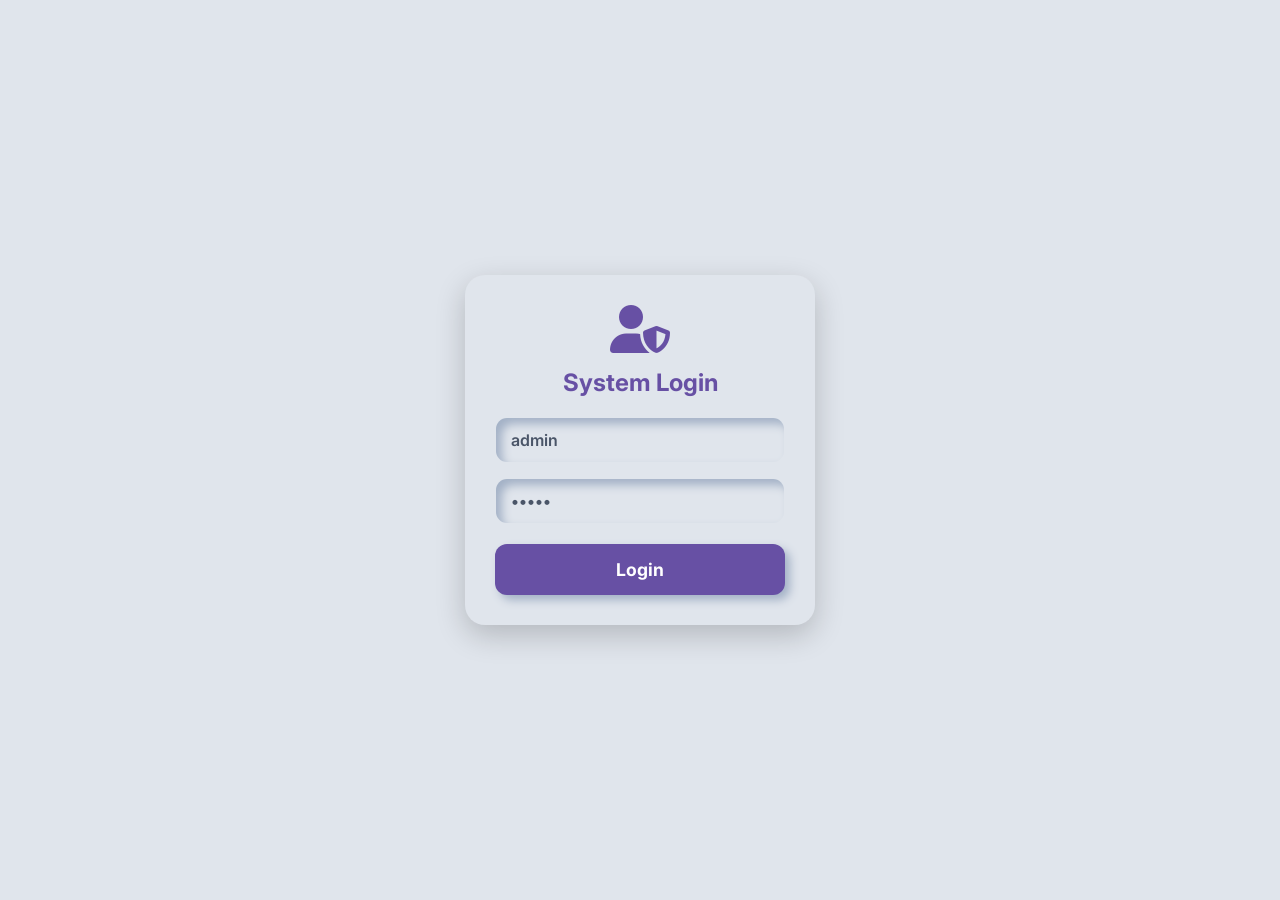
==== commit 0f1bc0a8: "Add files via upload" ====
--- a/index.html
+++ b/index.html
@@ -1,690 +1,953 @@
 <!DOCTYPE html>
 <html lang="en">
 <head>
-    <meta name="color-scheme" content="light dark">
-    <meta charset="UTF-8">
-    <meta name="viewport" content="width=device-width, initial-scale=1.0">
-    <title>AL-MADINA SHINWARI POS</title>
-    <link rel="stylesheet" href="https://cdnjs.cloudflare.com/ajax/libs/font-awesome/6.0.0-beta3/css/all.min.css">
-    <!-- Multiple Google Fonts Linked -->
-    <link href="https://fonts.googleapis.com/css2?family=Inter:wght@400;500;600;700;800&family=Roboto:wght@400;500;700&family=Poppins:wght@400;500;600;700&family=Montserrat:wght@400;500;600;700&family=Noto+Nastaliq+Urdu:wght@400..700&display=swap" rel="stylesheet">
-    <!-- Chart.js for Advanced Reporting Graphs -->
-    <script src="https://cdn.jsdelivr.net/npm/chart.js"></script>
-    <!-- Flatpickr for Modern Date & Time Popups -->
-    <link rel="stylesheet" href="https://cdn.jsdelivr.net/npm/flatpickr/dist/flatpickr.min.css">
-    <script src="https://cdn.jsdelivr.net/npm/flatpickr"></script>
-    <!-- Link the external CSS -->
-    <link rel="stylesheet" href="styles.css">
-
-    <!-- Inject dynamic preferences for fonts & styling -->
-    <style id="dynamic-preferences"></style>
+<meta name="color-scheme" content="light dark">
+<meta charset="UTF-8">
+<meta name="viewport" content="width=device-width, initial-scale=1.0">
+<title>AL-MADINA SHINWARI POS</title>
+<link rel="manifest" href="/manifest.json">
+<meta name="theme-color" content="#6750A4">
+<link rel="stylesheet" href="https://cdnjs.cloudflare.com/ajax/libs/font-awesome/6.0.0-beta3/css/all.min.css">
+<!-- Multiple Google Fonts -->
+<link href="https://fonts.googleapis.com/css?family=Inter:400,500,600,700,800|Roboto:400,500,700|Poppins:400,500,600,700|Montserrat:400,500,600,700|Noto+Nastaliq+Urdu:wght@400..700&display=swap" rel="stylesheet">
+<!-- Chart.js for Advanced Reporting Graphs -->
+<script src="https://cdn.jsdelivr.net/npm/chart.js"></script>
+<!-- Flatpickr for Modern Date & Time Popups -->
+<link rel="stylesheet" href="https://cdn.jsdelivr.net/npm/flatpickr/dist/flatpickr.min.css">
+<script src="https://cdn.jsdelivr.net/npm/flatpickr"></script>
+<!-- jsPDF and autoTable for PDF export -->
+<script src="https://cdnjs.cloudflare.com/ajax/libs/jspdf/2.5.1/jspdf.umd.min.js"></script>
+<script src="https://cdnjs.cloudflare.com/ajax/libs/jspdf-autotable/3.5.29/jspdf.plugin.autotable.min.js"></script>
+<!-- FullCalendar for reservation calendar -->
+<link href='https://cdn.jsdelivr.net/npm/fullcalendar@6.1.10/index.global.min.css' rel='stylesheet' />
+<script src='https://cdn.jsdelivr.net/npm/fullcalendar@6.1.10/index.global.min.js'></script>
+<!-- Dexie.js for IndexedDB offline storage -->
+<script src="https://unpkg.com/dexie@3.2.4/dist/dexie.js"></script>
+<!-- Link the external CSS -->
+<link rel="stylesheet" href="styles.css">
+<link rel="stylesheet" href="employee_modal_staffhub_theme.css">
+<!-- Inject dynamic preferences for fonts & styling -->
+<style id="dynamic-preferences"></style>
+<!-- Additional Inventory CSS (badges, tabs) -->
+<style>
+    /* Inventory status badges */
+    .inv-status-low {
+        background: rgba(229, 62, 62, 0.1);
+        color: var(--col-danger);
+        padding: 2px 8px;
+        border-radius: 12px;
+        font-size: 0.7rem;
+        font-weight: bold;
+    }
+    .inv-status-ok {
+        background: rgba(56, 161, 105, 0.1);
+        color: var(--col-success);
+        padding: 2px 8px;
+        border-radius: 12px;
+        font-size: 0.7rem;
+        font-weight: bold;
+    }
+    .inv-status-critical {
+        background: rgba(229, 62, 62, 0.2);
+        color: var(--col-danger);
+        padding: 2px 8px;
+        border-radius: 12px;
+        font-size: 0.7rem;
+        font-weight: bold;
+    }
+    .inventory-tabs .inv-tab {
+        background: var(--bg-app);
+        padding: 8px 16px;
+        border-radius: 8px 8px 0 0;
+        cursor: pointer;
+        font-weight: 600;
+        color: var(--text-secondary);
+        border: none;
+        transition: all 0.2s;
+        margin-right: 2px;
+    }
+    .inventory-tabs .inv-tab.active {
+        background: var(--col-primary-light);
+        color: var(--col-primary);
+        box-shadow: var(--neumorph-in-sm);
+    }
+    .badge-success {
+        background: rgba(56, 161, 105, 0.1);
+        color: var(--col-success);
+        padding: 2px 8px;
+        border-radius: 12px;
+        font-size: 0.7rem;
+        font-weight: bold;
+    }
+    .badge-warning {
+        background: rgba(243, 156, 18, 0.1);
+        color: #e67e22;
+        padding: 2px 8px;
+        border-radius: 12px;
+        font-size: 0.7rem;
+        font-weight: bold;
+    }
+    .badge-danger {
+        background: rgba(229, 62, 62, 0.1);
+        color: var(--col-danger);
+        padding: 2px 8px;
+        border-radius: 12px;
+        font-size: 0.7rem;
+        font-weight: bold;
+    }
+    .inv-empty-row {
+        text-align: center;
+        padding: 40px;
+        color: var(--text-secondary);
+        font-style: italic;
+    }
+    .inv-dashboard-card {
+        background: var(--bg-app);
+        border-radius: 16px;
+        padding: 20px;
+        box-shadow: var(--neumorph-out-sm);
+        transition: transform 0.2s;
+    }
+    .inv-dashboard-card:hover {
+        transform: translateY(-2px);
+    }
+    .inv-stat-value {
+        font-size: 28px;
+        font-weight: 800;
+        color: var(--col-primary);
+    }
+    .inv-stat-label {
+        font-size: 12px;
+        color: var(--text-secondary);
+        text-transform: uppercase;
+        letter-spacing: 1px;
+    }
+    .inv-alert-critical {
+        background: rgba(229, 62, 62, 0.1);
+        border-left: 4px solid var(--col-danger);
+    }
+    .inv-alert-warning {
+        background: rgba(243, 156, 18, 0.1);
+        border-left: 4px solid #e67e22;
+    }
+</style>
 </head>
 <body class="hide-cart" data-theme="default">
 
 <!-- LOGIN MODAL -->
+
 <div id="login-modal" class="modal active" style="z-index: 9999; background: var(--bg-app); backdrop-filter: blur(15px);">
-    <div class="modal-content" style="max-width: 350px; text-align: center; box-shadow: var(--neumorph-out);">
-        <i class="fas fa-user-shield" style="font-size: 3rem; color: var(--col-primary); margin-bottom: 15px;"></i>
-        <h2 style="color: var(--col-primary); margin-bottom: 20px;">System Login</h2>
-        <div class="modern-input-group" style="margin-bottom: 15px; text-align: left;">
-            <input type="text" id="login-id" class="modern-input" placeholder="Login ID" value="admin">
-        </div>
-        <div class="modern-input-group" style="margin-bottom: 20px; text-align: left;">
-            <input type="password" id="login-pass" class="modern-input" placeholder="Password" value="admin">
-        </div>
-        <button class="btn-modern btn-modern-save" style="width: 100%; padding: 14px; font-size: 1.1rem;" onclick="performLogin()">Login</button>
-        <p id="login-error" style="color: var(--col-danger); font-size: 0.85rem; margin-top: 15px; display: none; font-weight: 600;">Invalid Login ID or Password</p>
-    </div>
+<div class="modal-content" style="max-width: 350px; text-align: center; box-shadow: var(--neumorph-out);">
+<i class="fas fa-user-shield" style="font-size: 3rem; color: var(--col-primary); margin-bottom: 15px;"></i>
+<h2 style="color: var(--col-primary); margin-bottom: 20px;">System Login</h2>
+<div class="modern-input-group" style="margin-bottom: 15px; text-align: left;">
+<input type="text" id="login-id" class="modern-input" placeholder="Login ID" value="admin">
+</div>
+<div class="modern-input-group" style="margin-bottom: 20px; text-align: left;">
+<input type="password" id="login-pass" class="modern-input" placeholder="Password" value="admin">
+</div>
+<button class="btn-modern btn-modern-save" style="width: 100%; padding: 14px; font-size: 1.1rem;" onclick="performLogin()">Login</button>
+<p id="login-error" style="color: var(--col-danger); font-size: 0.85rem; margin-top: 15px; display: none; font-weight: 600;">Invalid Login ID or Password</p>
+</div>
 </div>
 
 <!-- HEADER -->
+
 <div class="header-bar">
-    <h1 id="app-header-title">AL-MADINA SHINWARI POS</h1>
-    <div class="header-buttons" id="main-nav-buttons">
-        <!-- Dynamic zone buttons injected here -->
-    </div>
+<h1 id="app-header-title">AL-MADINA SHINWARI POS</h1>
+<div class="header-buttons" id="main-nav-buttons">
+<!-- Dynamic zone buttons injected here -->
+</div>
 </div>
 
 <!-- SIDE MENU -->
+
 <div class="slide-out-menu" id="slide-out-menu">
-    <button id="close-menu" onclick="document.getElementById('slide-out-menu').classList.remove('active');" style="background:none;border:none;font-size:2rem;float:right;cursor:pointer;color:var(--text-secondary);">&times;</button>
-    <br style="clear:both;">
+<button id="close-menu" onclick="document.getElementById('slide-out-menu').classList.remove('active');" style="background:none;border:none;font-size:2rem;float:right;cursor:pointer;color:var(--text-secondary);">&times;</button>
+<br style="clear:both;">
+
+
+<!-- ENHANCED BUTTONS -->
+<a href="#" onclick="showSection('dashboard')"><i class="fas fa-chart-line"></i> Live Dashboard</a>
+<a href="#" onclick="showSection('history')">Order History</a>
+<a href="#" onclick="openZReadingModal()"><i class="fas fa-receipt"></i> Shift Z-Reading</a>
+
+<div style="display:flex; gap:10px; margin-top:10px;">
+    <button class="btn-modern" style="flex:1; background:var(--col-primary-light); color:var(--col-primary); padding:10px; font-size:0.8rem;" onclick="openDayEndModal()"><i class="fas fa-moon"></i> Day End</button>
+</div>
+
+<a href="#" onclick="showSection('clients')">Clients Ledger</a>
+<a href="#" onclick="showSection('reports')">Reports Suite</a>
+<a href="#" onclick="showSection('config')">Configuration</a>
+<a href="#" onclick="showSection('reconciliation-history')"><i class="fas fa-money-check-alt"></i> Reconciliation History</a>
+<a href="#" onclick="openReservationModal()"><i class="fas fa-calendar-alt"></i> Reservations</a>
+<a href="#" onclick="openEmployeeManagement()"><i class="fas fa-users"></i> Staff Management</a>
+<a href="#" onclick="showSection('inventory')"><i class="fas fa-boxes"></i> Inventory Management</a>
+
+<hr style="margin: 10px 0; border: 0; border-top: 1px solid rgba(0,0,0,0.1);">
+<h4 style="margin:10px 0 5px; color:var(--text-secondary); font-size:0.75rem; text-transform:uppercase; letter-spacing:1px; text-align:center;">Legacy Settings</h4>
+<a href="#" onclick="openTableManager()">Table Manager</a>
+<a href="#" onclick="openAdvancedMenuManager()">Menu Manager</a>
+<a href="#" onclick="openDealManager()">Deal Manager</a>
+<a href="#" onclick="openCategoryManager()">Category Manager</a>
+<hr style="margin: 15px 0; border: 0; border-top: 1px solid rgba(0,0,0,0.1);">
+<a href="#" onclick="backupSystem()" style="color: var(--col-primary);"><i class="fas fa-download"></i> Backup Data</a>
+<a href="#" onclick="document.getElementById('restore-input').click()" style="color: var(--col-danger);"><i class="fas fa-upload"></i> Restore Data</a>
+<input type="file" id="restore-input" style="display: none;" onchange="restoreSystem(this)">
+
+<!-- NEW: Log Out Button -->
+<a href="#" onclick="performLogout()" style="background: var(--col-danger); color: white; margin-top: 20px;"><i class="fas fa-sign-out-alt"></i> Log Out / Change Shift</a>
+</div>
+
+<!-- MAIN CONTAINER -->
+
+<div class="main-container">
+<!-- LEFT SECTIONS (Content) -->
+<div id="dynamic-zones-wrapper" style="display: contents;"></div>
+
+
+<div class="section" id="items-section">
+    <div class="pos-category-row" id="menu-cat-container"></div>
+    <div class="pos-grid-container" id="menu-items-container"></div>
+</div>
+
+<!-- ACTIVE ORDERS SECTION -->
+<div class="section" id="active-orders-section">
+    <div style="display: flex; align-items: center; justify-content: space-between; margin-bottom: 15px;">
+        <h2 style="color:var(--col-primary); margin:0;">Active Orders</h2>
+        <div class="active-orders-total" id="active-orders-total">PKR 0</div>
+    </div>
+    <div id="active-orders-groups" style="overflow-y:auto; flex:1; padding:10px;"></div>
+</div>
+
+<!-- HISTORY SECTION (with date range filters) -->
+<div class="section" id="history-section">
+    <div class="split-layout">
+        <div class="split-left">
+            <div style="display:flex; justify-content:space-between; align-items:center; margin-bottom:15px;">
+                <h3 style="color:var(--col-primary); margin:0;">Order History</h3>
+            </div>
+            
+            <!-- Date/Time range filters (like dashboard) -->
+            <div class="report-toolbar" style="margin-bottom: 15px; display:flex; gap:10px; flex-wrap:wrap;">
+                <div class="input-group" style="flex:1; min-width:200px;">
+                    <label>Date/Time From</label>
+                    <input type="datetime-local" id="hist-start" class="modern-input" onchange="renderHistory()">
+                </div>
+                <div class="input-group" style="flex:1; min-width:200px;">
+                    <label>Date/Time To</label>
+                    <input type="datetime-local" id="hist-end" class="modern-input" onchange="renderHistory()">
+                </div>
+                <button class="icon-btn-sm" style="margin-top:20px; width:45px; height:45px; background:var(--col-primary); color:white;" onclick="setDefaultHistoryDates(); renderHistory()" title="Reset to today"><i class="fas fa-calendar-day"></i></button>
+            </div>
+            
+            <!-- Totals Header -->
+            <div style="display:grid; grid-template-columns:1fr 1fr; gap:10px; margin-bottom:15px;">
+                <div class="pay-info-box" style="background:var(--bg-app); padding:10px; border-radius:10px; box-shadow:var(--neumorph-in-sm); text-align:center;">
+                    <div class="pay-info-label">ACTIVE TOTAL</div>
+                    <div class="pay-info-val" id="hist-active-total" style="color:var(--col-primary);">PKR 0</div>
+                </div>
+                <div class="pay-info-box" style="background:var(--bg-app); padding:10px; border-radius:10px; box-shadow:var(--neumorph-in-sm); text-align:center;">
+                    <div class="pay-info-label">CLOSED TOTAL</div>
+                    <div class="pay-info-val" id="hist-closed-total" style="color:var(--col-success);">PKR 0</div>
+                </div>
+            </div>
+
+            <div class="input-group">
+                <input type="text" id="hist-search" class="adv-table-search" placeholder="Search Invoice, Customer, Amount, Item..." oninput="renderHistory()" style="margin-bottom: 0;">
+            </div>
+            <div style="display:flex; gap:10px; margin-bottom:15px; margin-top: 10px;">
+                <button class="action-btn" style="flex:1; background:var(--col-danger);" onclick="openDeletedHistory()"><i class="fas fa-trash-restore"></i> Deleted Orders</button>
+                <button class="action-btn" style="flex:1; background:var(--col-secondary);" onclick="openBulkDeleteModal()"><i class="fas fa-eraser"></i> Bulk Delete</button>
+            </div>
+            <div id="order-history-list" style="overflow-y:auto; flex:1; padding-right:5px;"></div>
+        </div>
+        <div class="split-right" id="hist-detail-body" style="display:flex; flex-direction:column;">
+            <h2 style="color:var(--text-secondary); text-align:center; margin-top:50px;">Select an order to view details</h2>
+        </div>
+    </div>
+</div>
+
+<!-- DASHBOARD SECTION -->
+<div class="section" id="dashboard-section">
+    <div style="display:flex; justify-content:space-between; align-items:center; margin-bottom: 15px;">
+        <h2 style="color:var(--col-primary); margin:0;">Live Dashboard</h2>
+    </div>
+    <div class="report-toolbar" style="margin-bottom: 15px; display:flex; gap:10px; flex-wrap:wrap;">
+        <div class="input-group" style="flex:1; min-width:200px;">
+            <label>Date/Time From</label>
+            <div style="display:flex; gap:5px;">
+                <input type="date" id="dash-start-date" class="modern-input" style="flex:1; padding:10px;">
+                <input type="time" id="dash-start-time" class="modern-input" style="flex:1; padding:10px;">
+            </div>
+        </div>
+        <div class="input-group" style="flex:1; min-width:200px;">
+            <label>Date/Time To</label>
+            <div style="display:flex; gap:5px;">
+                <input type="date" id="dash-end-date" class="modern-input" style="flex:1; padding:10px;">
+                <input type="time" id="dash-end-time" class="modern-input" style="flex:1; padding:10px;">
+            </div>
+        </div>
+        <button class="icon-btn-sm" style="margin-top:20px; width:45px; height:45px; background:var(--col-primary); color:white;" onclick="renderDashboard()"><i class="fas fa-search"></i></button>
+    </div>
+    <div id="dash-content-body" style="overflow-y:auto; flex:1; padding-right:5px; background:var(--bg-app); padding:20px; border-radius:15px; box-shadow:var(--neumorph-in);"></div>
+</div>
+
+<!-- CLIENTS SECTION -->
+<div class="section" id="clients-section">
+    <div class="split-layout">
+        <div class="split-left">
+            <h3 style="margin-bottom:15px; color:var(--col-primary);">Clients Management</h3>
+            <div class="input-group">
+                <input type="text" id="cl-search" class="adv-table-search" placeholder="Search Clients by Name or Phone..." oninput="renderClientsList()" style="margin-bottom: 10px;">
+            </div>
+            <button class="action-btn" style="background:var(--col-primary); margin-bottom:15px; width:100%;" onclick="newClientForm()">
+                <i class="fas fa-user-plus"></i> Add New Client
+            </button>
+            <div id="cl-list-body" style="overflow-y:auto; flex:1; padding-right:5px;"></div>
+        </div>
+        <div class="split-right" id="cl-detail-body">
+            <h2 style="color:var(--text-secondary); text-align:center; margin-top:50px;">Loading CRM Dashboard...</h2>
+        </div>
+    </div>
+</div>
+
+<!-- REPORTS SECTION -->
+<div class="section" id="reports-section">
+    <div class="split-layout">
+        <div class="split-left">
+            <h3 style="margin-bottom:15px; color:var(--col-primary);">Reports Suite</h3>
+            <div id="rep-menu-body" style="overflow-y:auto; flex:1; padding-right:5px;"></div>
+        </div>
+        <div class="split-right" style="display:flex; flex-direction:column;">
+            <div class="report-toolbar">
+                <div id="rep-date-filters" style="display:flex; gap:10px; flex-wrap:wrap; flex:1;">
+                    <div class="input-group" style="flex:1;">
+                        <label>Date/Time From</label>
+                        <input type="datetime-local" id="rep-start" class="modern-input">
+                    </div>
+                    <div class="input-group" style="flex:1;">
+                        <label>Date/Time To</label>
+                        <input type="datetime-local" id="rep-end" class="modern-input">
+                    </div>
+                </div>
+                <button class="icon-btn-sm" style="margin-top:20px; width:45px; height:45px; background:var(--col-primary); color:white;" onclick="runReport()"><i class="fas fa-play"></i></button>
+            </div>
+            <div style="display:flex; gap:10px; margin-bottom:10px; justify-content:flex-end; align-items:center;">
+                <span style="font-size:0.75rem; color:var(--text-secondary);">Modern Exporters:</span>
+                <button class="icon-btn-sm" title="Download Excel (CSV)" onclick="exportReport('csv')"><i class="fas fa-file-excel"></i></button>
+                <button class="icon-btn-sm" title="Print/PDF" onclick="exportReport('pdf')"><i class="fas fa-file-pdf"></i></button>
+                <button class="icon-btn-sm" title="Download Text" onclick="exportReport('txt')"><i class="fas fa-file-alt"></i></button>
+                <button class="icon-btn-sm" title="HTML View" onclick="exportReport('html')"><i class="fas fa-code"></i></button>
+            </div>
+            <h2 id="rep-title" style="margin-bottom:15px; color:var(--text-primary);">Dashboard</h2>
+            <div id="rep-content-body" style="overflow-y:auto; flex:1; background:var(--bg-app); padding:15px; border-radius:10px; box-shadow:var(--neumorph-in);"></div>
+        </div>
+    </div>
+</div>
+
+<!-- RECONCILIATION HISTORY SECTION -->
+<div class="section" id="reconciliation-history-section">
+    <div class="split-layout">
+        <div class="split-left">
+            <h3 style="margin-bottom:15px; color:var(--col-primary);">Reconciliation History</h3>
+            <div class="input-group">
+                <input type="text" id="recon-hist-search" class="adv-table-search" placeholder="Search reconciliation logs..." oninput="renderReconciliationHistory()" style="margin-bottom: 10px;">
+            </div>
+            <div id="recon-hist-list-body" style="overflow-y:auto; flex:1; padding-right:5px;"></div>
+        </div>
+        <div class="split-right" id="recon-hist-detail-body">
+            <h2 style="color:var(--text-secondary); text-align:center; margin-top:50px;">Select a log to view details</h2>
+        </div>
+    </div>
+</div>
+
+<!-- CONFIGURATION SECTION -->
+<div class="section" id="config-section">
+    <div class="split-layout">
+        <div class="split-left" style="width: 250px;">
+            <h3 style="margin-bottom:15px; color:var(--col-primary);">Configuration</h3>
+            <div id="conf-menu-body" style="overflow-y:auto; flex:1; padding-right:5px;"></div>
+        </div>
+        <div class="split-right" id="conf-content-body">
+            <h2 style="color:var(--text-secondary); text-align:center; margin-top:50px;">Select a configuration category</h2>
+        </div>
+    </div>
+</div>
+
+<!-- INVENTORY SECTION -->
+<div class="section" id="inventory-section">
+    <div id="inventory-content" style="padding: 20px;"></div>
+</div>
+
+<!-- RIGHT PANEL (CART) -->
+<div class="right-panel-container">
+    <input type="hidden" id="input-discount" value="0">
+    <!-- META CARD -->
+    <div class="compact-meta-card">
+        <div class="meta-line">
+            <div class="table-group-container">
+                <span class="table-title" id="current-table-display">--</span>
+                <button class="icon-btn-sm btn-transfer" onclick="openTransferModal()" title="Transfer" style="background:var(--col-primary-light); color:var(--col-primary);"><i class="fas fa-exchange-alt"></i></button>
+                <button class="icon-btn-sm btn-transfer" onclick="openMergeModal()" title="Merge Table" style="background:rgba(229, 62, 62, 0.1); color:var(--col-danger);"><i class="fas fa-object-group"></i></button>
+            </div>
+            <span class="timer-badge" id="serv-time-display">00s</span>
+            <div class="server-badge" id="btn-waiter" onclick="openWaiterModal()"><i class="fas fa-user-tie"></i> Staff</div>
+        </div>
+        <div class="meta-line">
+            <div class="info-group">
+                <span class="info-text" id="order-id-display">Ord # --</span><span class="info-text" style="color:var(--col-primary);">|</span><span class="info-text" id="start-time-display">--:--</span>
+            </div>
+            <div class="compact-actions">
+                <button class="icon-btn-sm" onclick="openCustomerModal()" title="Customer Info"><i class="fas fa-user-edit"></i></button>
+                <button class="icon-btn-sm" onclick="openDiscountModal()" title="Discount"><i class="fas fa-tag"></i></button>
+            </div>
+        </div>
+        <!-- Linked client in Cart -->
+        <div id="cart-client-display" style="font-size: 0.75rem; color: var(--col-primary); font-weight: 700; display: none; margin-top: 5px;"></div>
+    </div>
+
+    <!-- ORDER LIST -->
+    <div class="order-list-header">
+        <span>Item Name</span><span class="header-col-right">Price</span><span class="header-col-center">Qty</span><span class="header-col-right">Total</span>
+    </div>
+    <div class="order-items-wrapper">
+        <div id="order-items-list"><p style="text-align:center; color:var(--text-secondary); margin-top:30px; font-size:0.85rem; font-style:italic;">Select a Table to start</p></div>
+    </div>
     
-    <!-- ENHANCED BUTTONS -->
-    <a href="#" onclick="showSection('dashboard')"><i class="fas fa-chart-line"></i> Live Dashboard</a>
-    <a href="#" onclick="showSection('history')">Order History</a>
+    <!-- ORDER NOTES -->
+    <div class="order-notes" style="margin:10px 0;">
+        <textarea id="order-notes" placeholder="Order notes (e.g., call when ready)" style="width:100%; padding:8px; border-radius:8px; background:var(--bg-app); box-shadow:var(--neumorph-in); border:none;"></textarea>
+    </div>
     
-    <!-- NEW: Z-Reading Shift Report Button -->
-    <a href="#" onclick="openZReadingModal()"><i class="fas fa-receipt"></i> Shift Z-Reading</a>
-
-    <div style="display:flex; gap:10px; margin-top:10px;">
-        <button class="btn-modern" style="flex:1; background:var(--col-primary-light); color:var(--col-primary); padding:10px; font-size:0.8rem;" onclick="openDayEndModal()"><i class="fas fa-moon"></i> Day End</button>
-    </div>
-
-    <a href="#" onclick="showSection('clients')">Clients Ledger</a>
-    <a href="#" onclick="showSection('reports')">Reports Suite</a>
-    <a href="#" onclick="showSection('config')">Configuration</a>
+    <!-- FOOTER -->
+    <div class="order-footer">
+        <div class="totals-compact-row">
+            <span>Sub: <span id="subtotal-display">0</span></span>
+            <span id="discount-display-txt">Disc: 0</span>
+            <span class="big-total" id="total-display">PKR 0</span>
+        </div>
+        <div class="order-actions">
+            <button class="action-btn btn-delete" onclick="clearOrder()"><i class="fas fa-trash"></i></button>
+            <button class="action-btn btn-print" onclick="printBill(true)" style="background:var(--col-secondary);"><i class="fas fa-receipt"></i> KOT</button>
+            <button class="action-btn btn-print" onclick="printBill(false)"><i class="fas fa-print"></i> Bill</button>
+            <button class="action-btn btn-close" id="cart-close-btn" onclick="openPaymentModal()">Close</button>
+        </div>
+    </div>
+</div>
+</div>
+
+<!-- === MODALS GO HERE === -->
+
+<div id="confirm-modal" class="modal" style="z-index: 2600;">
+<div class="modal-content" style="max-width: 350px; text-align: center; padding: 40px 30px;">
+<i class="fas fa-question-circle" style="font-size: 3.5rem; color: var(--col-primary); margin-bottom: 20px;"></i>
+<h3 id="confirm-title" style="color: var(--text-primary); margin-bottom: 10px; font-size: 1.3rem;">Confirm</h3>
+<p id="confirm-message" style="color: var(--text-secondary); font-size: 0.95rem; margin-bottom: 25px; line-height: 1.5; font-weight: 500;"></p>
+<div style="display: flex; gap: 15px;">
+<button class="btn-modern btn-modern-cancel" style="flex:1;" onclick="closeModal('confirm-modal')">Cancel</button>
+<button class="btn-modern btn-modern-save" style="flex:1;" id="confirm-ok-btn">Confirm</button>
+</div>
+</div>
+</div>
+
+<!-- DAY END MODAL -->
+
+<div id="day-end-modal" class="modal">
+<div class="modal-content" style="max-width: 450px;">
+<h3 style="color:var(--col-danger); text-align:center;">Day End Actions</h3>
+<p style="text-align:center; font-size:0.8rem; color:var(--text-secondary); margin-bottom:20px;">Reconcile your accounts first, then run Day End to reset totals.</p>
+
+
+
+<div style="display:flex; flex-direction:column; gap:15px;">
+        <button class="btn-modern" style="background:var(--col-primary-light); color:var(--col-primary); padding:15px; font-weight:700; font-size:1rem; border:none; border-radius:12px; cursor:pointer;" onclick="closeModal('day-end-modal'); openReconcileModal();">1. Reconcile Accounts</button>
+        <button class="btn-modern" style="background:rgba(229, 62, 62, 0.1); color:var(--col-danger); padding:15px; font-weight:700; font-size:1rem; border:none; border-radius:12px; cursor:pointer;" onclick="performDayEnd();">2. Perform Day End</button>
+    </div>
     
-    <hr style="margin: 10px 0; border: 0; border-top: 1px solid rgba(0,0,0,0.1);">
-    <h4 style="margin:10px 0 5px; color:var(--text-secondary); font-size:0.75rem; text-transform:uppercase; letter-spacing:1px; text-align:center;">Legacy Settings</h4>
-    <a href="#" onclick="openTableManager()">Table Manager</a>
-    <a href="#" onclick="openAdvancedMenuManager()">Menu Manager</a>
-    <a href="#" onclick="openCategoryManager()">Category Manager</a>
-    <hr style="margin: 15px 0; border: 0; border-top: 1px solid rgba(0,0,0,0.1);">
-    <a href="#" onclick="backupSystem()" style="color: var(--col-primary);"><i class="fas fa-download"></i> Backup Data</a>
-    <a href="#" onclick="document.getElementById('restore-input').click()" style="color: var(--col-danger);"><i class="fas fa-upload"></i> Restore Data</a>
-    <input type="file" id="restore-input" style="display: none;" onchange="restoreSystem(this)">
+    <button onclick="closeModal('day-end-modal')" style="width:100%; margin-top:20px; padding:12px; border:none; border-radius:12px; background:var(--bg-app); box-shadow:var(--neumorph-out-sm); font-weight:700; cursor:pointer; color:var(--text-secondary);">Cancel</button>
+</div>
+</div>
+
+<!-- RECONCILE MODAL -->
+
+<div id="reconcile-modal" class="modal">
+<div class="modal-content" style="max-width: 500px;">
+<h3 style="color:var(--col-primary);">Reconcile Accounts</h3>
+<p style="text-align:center; font-size:0.8rem; color:var(--text-secondary); margin-bottom:15px;">Check system expected amounts against physical actuals for the current shift.</p>
+
+
+<div style="display:flex; justify-content:space-between; align-items:center; background:var(--bg-app); padding:12px 15px; border-radius:12px; box-shadow:var(--neumorph-out-sm); margin-bottom:15px;">
+        <span style="font-weight:700; color:var(--text-primary);">Expected Cash:</span>
+        <span class="pay-info-val" id="reconcile-modal-expected" style="font-weight:800; font-size:1.1rem; color:var(--col-primary);">PKR 0</span>
+    </div>
+
+    <div class="modern-input-group" style="margin-bottom:15px;">
+        <label>Enter Counted Cash (PKR)</label>
+        <input type="number" id="reconcile-modal-cash-input" class="modern-input" placeholder="0" style="font-size:1.2rem; text-align:center;">
+    </div>
+
+    <div style="display:flex; justify-content:space-between; align-items:center; background:var(--bg-app); padding:12px 15px; border-radius:12px; box-shadow:var(--neumorph-in-sm); margin-bottom:20px;">
+        <span style="font-weight:700; color:var(--text-primary);">Difference:</span>
+        <span class="pay-info-val" id="reconcile-modal-diff" style="font-weight:800; font-size:1.1rem;">0</span>
+    </div>
+
+    <div class="modal-buttons">
+        <button onclick="closeModal('reconcile-modal')">Close</button>
+        <button class="save" onclick="performDayEnd();">Confirm Reconciliation & Day End</button>
+    </div>
+</div>
+</div>
+
+<!-- DELETED HISTORY MODAL -->
+
+<div id="deleted-history-modal" class="modal">
+<div class="modal-content" style="max-width: 800px; width:90%;">
+<h3 style="color:var(--col-danger);">Deleted Orders History</h3>
+<div class="report-toolbar">
+<div class="input-group"><label>From</label><input type="date" id="del-start"></div>
+<div class="input-group"><label>To</label><input type="date" id="del-end"></div>
+<button class="icon-btn-sm" style="margin-top:20px; background:var(--col-danger); color:white;" onclick="renderDeletedHistory()"><i class="fas fa-search"></i></button>
+</div>
+<div id="deleted-history-body" style="overflow-y:auto; max-height:400px;"></div>
+<div class="modal-buttons">
+<button onclick="closeModal('deleted-history-modal')">Close</button>
+</div>
+</div>
+</div>
+
+<!-- Z-READING MODAL -->
+
+<div id="z-reading-modal" class="modal">
+<div class="modal-content" style="max-width: 600px;">
+<h3 style="color:var(--col-primary);"><i class="fas fa-receipt"></i> Shift Z-Reading</h3>
+<p style="text-align:center; font-size:0.8rem; color:var(--text-secondary); margin-bottom:15px;">Sales breakdown by cashier for the current shift.</p>
+<div id="z-reading-body" style="max-height: 400px; overflow-y:auto; padding: 5px;"></div>
+<div class="modal-buttons">
+<button onclick="closeModal('z-reading-modal')">Close</button>
+<button class="save" onclick="printZReading()"><i class="fas fa-print"></i> Print Z-Reading</button>
+</div>
+</div>
+</div>
+
+<!-- BULK DELETE MODAL -->
+
+<div id="bulk-delete-modal" class="modal">
+<div class="modal-content" style="max-width: 400px;">
+<h3 style="color:var(--col-danger);"><i class="fas fa-exclamation-triangle"></i> Bulk Delete History</h3>
+<p style="text-align:center; font-size:0.8rem; color:var(--text-secondary); margin-bottom:15px;">Permanently wipe orders within a specific date/time range. (Admin Only)</p>
+<div class="modern-input-group"><label>From Date & Time</label><input type="datetime-local" id="bulk-del-start" class="modern-input"></div>
+<div class="modern-input-group"><label>To Date & Time</label><input type="datetime-local" id="bulk-del-end" class="modern-input"></div>
+<div class="modal-buttons">
+<button onclick="closeModal('bulk-delete-modal')">Cancel</button>
+<button class="save" style="background:var(--col-danger);" onclick="executeBulkDelete()">Delete Permanently</button>
+</div>
+</div>
+</div>
+
+<!-- SMART IMPORT SUMMARY MODAL -->
+
+<div id="import-summary-modal" class="modal" style="z-index: 3000;">
+<div class="modal-content" style="max-width: 400px; text-align: center;">
+<i class="fas fa-file-import" style="font-size: 3rem; color: var(--col-primary); margin-bottom: 15px;"></i>
+<h3 style="color:var(--text-primary); margin-bottom:10px;">Import Summary</h3>
+<div id="import-summary-text" style="font-size:0.95rem; color:var(--text-secondary); margin-bottom:20px; line-height:1.5;"></div>
+<div class="modal-buttons">
+<button onclick="closeModal('import-summary-modal')">Cancel</button>
+<button class="save" id="import-confirm-btn">Confirm Import</button>
+</div>
+</div>
+</div>
+
+<!-- CUSTOM ALERT MODAL -->
+
+<div id="custom-alert-modal" class="modal" style="z-index: 2500;">
+<div class="modal-content" style="max-width: 350px; text-align: center; padding: 40px 30px;">
+<i class="fas fa-exclamation-circle" style="font-size: 3rem; color: var(--col-danger); margin-bottom: 15px;"></i>
+<h3 id="alert-title" style="color: var(--text-primary); margin-bottom: 10px; font-size: 1.2rem;">Alert</h3>
+<p id="alert-message" style="color: var(--text-secondary); font-size: 0.95rem; margin-bottom: 25px; line-height: 1.5; font-weight: 500;"></p>
+<button class="btn-modern btn-modern-save" style="width: 100%; background: var(--col-primary);" onclick="closeModal('custom-alert-modal')">Okay</button>
+</div>
+</div>
+
+<!-- CUSTOM PRICE/QTY PROMPT MODAL -->
+
+<div id="custom-prompt-modal" class="modal" style="z-index: 2600;">
+<div class="modal-content" style="max-width: 350px;">
+<h3 id="prompt-title" style="font-size: 1.1rem; margin-bottom: 15px;">Enter Value</h3>
+<div class="modern-form-grid" style="grid-template-columns: 1fr; gap: 15px;">
+<div class="modern-input-group" id="prompt-qty-group">
+<label>Quantity / Weight</label>
+<input type="number" id="prompt-input-qty" class="modern-input" placeholder="1" style="font-size: 1.2rem; text-align: center; font-weight: bold;">
+</div>
+<div class="modern-input-group" id="prompt-price-group">
+<label>Price (PKR)</label>
+<input type="number" id="prompt-input-price" class="modern-input" placeholder="0" style="font-size: 1.2rem; text-align: center; font-weight: bold;">
+</div>
+</div>
+<div class="modal-buttons" style="margin-top: 20px;">
+<button class="btn-modern btn-modern-cancel" style="flex:1;" onclick="closePrompt()">Cancel</button>
+<button class="btn-modern btn-modern-save" style="flex:1;" id="prompt-confirm-btn">Confirm</button>
+</div>
+</div>
+</div>
+
+<!-- VARIANT SELECTION MODAL -->
+
+<div id="variant-modal" class="modal" style="z-index: 2550;">
+<div class="modal-content" style="max-width: 400px; text-align: center;">
+<h3 id="variant-title" style="margin-bottom:20px; color:var(--col-primary);">Select Variant</h3>
+<div id="variant-list" style="display:flex; flex-direction:column; gap:10px;"></div>
+<div class="modal-buttons">
+<button onclick="closeModal('variant-modal')">Cancel</button>
+</div>
+</div>
+</div>
+
+<!-- MODIFIER SELECTION MODAL -->
+
+<div id="modifier-modal" class="modal" style="z-index: 2550;">
+<div class="modal-content" style="max-width: 500px; text-align: center;">
+<h3 id="modifier-title" style="margin-bottom:20px; color:var(--col-primary);">Select Options</h3>
+<div id="modifier-list" style="display:flex; flex-direction:column; gap:15px; max-height:400px; overflow-y:auto; text-align:left;"></div>
+<div class="modal-buttons">
+<button onclick="closeModal('modifier-modal')">Cancel</button>
+<button class="save" id="modifier-confirm">Confirm</button>
+</div>
+</div>
+</div>
+
+<!-- CUSTOMER MODAL (compact) -->
+
+<div id="customer-modal" class="modal">
+<div class="modal-content">
+<h3>Order Details</h3>
+<div class="input-group">
+<label style="color:var(--col-primary);">Link to Existing Client</label>
+<select id="cart-client-select" onchange="autoFillClient()" style="border: 1px solid var(--col-primary);"></select>
+</div>
+<div style="text-align:center; font-size:0.7rem; color:var(--text-secondary); margin-bottom:15px;">-- OR MANUAL ENTRY --</div>
+
+
+<div class="input-group">
+        <label>Customer Name</label>
+        <div class="ac-wrapper">
+            <input type="text" id="cust-name" class="modern-input" placeholder="Name" autocomplete="off">
+        </div>
+    </div>
+    <div class="input-group">
+        <label>Phone Number (Smart Search)</label>
+        <div class="ac-wrapper">
+            <input type="text" id="cust-phone" class="modern-input" placeholder="0300..." autocomplete="off">
+        </div>
+    </div>
+    <div class="input-group"><label>Address / Note</label>
+        <div class="ac-wrapper">
+            <input type="text" class="modern-input" id="cust-address" placeholder="Address... (Saves automatically)" autocomplete="off">
+        </div>
+    </div>
+    <div class="modal-buttons">
+        <button onclick="closeModal('customer-modal')">Cancel</button>
+        <button class="btn-modern btn-modern-cancel" style="background:var(--col-danger); color:white;" onclick="clearCustomerDetails()" id="btn-clear-customer">Clear</button>
+        <button class="save" onclick="saveCustomerDetails()">Save & Apply</button>
+    </div>
+</div>
+</div>
+
+<!-- DISCOUNT MODAL -->
+
+<div id="discount-modal" class="modal">
+<div class="modal-content" style="max-width:400px;">
+<h3>Apply Discount</h3>
+<div style="display:flex; flex-direction:column; gap:15px;">
+<div class="modern-input-group">
+<label>Discount Percentage (%)</label>
+<input type="number" id="modal-disc-percent" class="modern-input" placeholder="0" oninput="calculateModalDiscount(this.value, 'percent')">
+</div>
+<div class="modern-input-group">
+<label>Discount Fixed Amount (PKR)</label>
+<input type="number" id="modal-disc-fixed" class="modern-input" placeholder="0" oninput="calculateModalDiscount(this.value, 'fixed')">
+</div>
+<div style="text-align:center; font-size:0.9rem; color:var(--text-secondary); font-weight:600; margin-top:10px;">
+Current Total: <span id="modal-disc-current-total" style="font-weight:bold; color:var(--col-primary);">PKR 0</span>
+<br>
+New Total: <span id="modal-disc-new-total" style="font-weight:bold; color:var(--col-success);">PKR 0</span>
+</div>
+</div>
+<div class="modal-buttons">
+<button onclick="closeModal('discount-modal')">Cancel</button>
+<button class="save" onclick="applyModalDiscount()">Apply Discount</button>
+</div>
+</div>
+</div>
+
+<!-- PAYMENT MODAL (compact) -->
+
+<div id="payment-modal" class="modal">
+<div class="modal-content" style="max-width: 450px;">
+<h3>Payment</h3>
+<div class="pay-summary-row">
+<div class="pay-info-box"><div class="pay-info-label">Total Due</div><div class="pay-info-val" id="pay-total-due">0</div></div>
+<div class="pay-info-box"><div class="pay-info-label">Total Paid</div><div class="pay-info-val val-green" id="pay-total-paid">0</div></div>
+<div class="pay-info-box"><div class="pay-info-label">Balance</div><div class="pay-info-val val-red" id="pay-balance">0</div></div>
+</div>
+<label style="font-size:0.75rem; color:var(--text-secondary); font-weight:700; display:block; margin-bottom:8px;">SELECT METHOD</label>
+
+
+<div class="method-grid" id="dynamic-payment-grid"></div>
+    <input type="hidden" id="selected-pay-method" value="Cash">
     
-    <!-- NEW: Log Out Button -->
-    <a href="#" onclick="performLogout()" style="background: var(--col-danger); color: white; margin-top: 20px;"><i class="fas fa-sign-out-alt"></i> Log Out / Change Shift</a>
-</div>
-
-<!-- MAIN CONTAINER -->
-<div class="main-container">
-    <!-- LEFT SECTIONS (Content) -->
-    <div id="dynamic-zones-wrapper" style="display: contents;"></div>
-
-    <div class="section" id="items-section">
-        <div class="pos-category-row" id="menu-cat-container"></div>
-        <div class="pos-grid-container" id="menu-items-container"></div>
-    </div>
-
-    <!-- HISTORY SECTION -->
-    <div class="section" id="history-section">
-        <div class="split-layout">
-            <div class="split-left">
-                <div style="display:flex; justify-content:space-between; align-items:center; margin-bottom:15px;">
-                    <h3 style="color:var(--col-primary); margin:0;">Order History</h3>
-                    <div style="display:flex; align-items:center; gap:5px;">
-                        <input type="checkbox" id="hist-show-all" onchange="renderHistory()" style="width:16px; height:16px; cursor:pointer;" checked>
-                        <label for="hist-show-all" style="font-size:0.8rem; color:var(--text-secondary); cursor:pointer;">Show Past Days</label>
-                    </div>
-                </div>
+    <div class="pay-input-group">
+        <input type="number" id="pay-input-amount" placeholder="Amount" class="pay-input-styled">
+        <button class="pay-btn-add" onclick="addPaymentRow()"><i class="fas fa-plus"></i></button>
+    </div>
+    <div id="loyalty-section"></div>
+    <div class="payment-list-container" id="payment-rows-container"></div>
+    <div class="modal-buttons">
+        <button onclick="closeModal('payment-modal')">Cancel</button>
+        <button class="save" id="btn-finish-order" onclick="finishOrder()">Print & Close</button>
+    </div>
+</div>
+</div>
+
+<!-- WAITER MODAL -->
+
+<div id="waiter-modal" class="modal">
+<div class="modal-content">
+<h3>Select Waiter</h3>
+<div id="waiter-list" style="display:flex; flex-direction:column; gap:12px; max-height:250px; overflow-y:auto; padding:5px;"></div>
+<button class="btn-modern" onclick="closeModal('waiter-modal')" style="width:100%; margin-top:20px;">Cancel</button>
+</div>
+</div>
+
+<!-- TRANSFER MODAL -->
+
+<div id="transfer-modal" class="modal">
+<div class="modal-content" style="max-width: 450px;">
+<h3>Transfer Order To</h3>
+<div id="transfer-list" class="transfer-grid"></div>
+<button class="btn-modern" onclick="closeModal('transfer-modal')" style="width:100%; margin-top:20px;">Cancel</button>
+</div>
+</div>
+
+<!-- MERGE MODAL -->
+
+<div id="merge-modal" class="modal">
+<div class="modal-content" style="max-width: 450px;">
+<h3>Merge With Active Table</h3>
+<p style="font-size:0.8rem; color:var(--text-secondary); margin-bottom:15px; text-align:center;">Select a table to merge this order <strong>INTO</strong>.</p>
+<div id="merge-list" class="transfer-grid"></div>
+<button class="btn-modern" onclick="closeModal('merge-modal')" style="width:100%; margin-top:20px;">Cancel</button>
+</div>
+</div>
+
+<!-- TABLE MANAGER MODAL -->
+
+<div id="table-manager-modal" class="modal">
+<div class="modal-content adv-modal-wide">
+<div class="manager-header-bar">
+<div style="display:flex; align-items:center; gap:20px; flex-wrap:wrap;">
+<h3 style="margin:0;">Table Master</h3>
+<div class="modern-tabs" style="border:none; padding:0; background:transparent;">
+<button class="mod-tab-btn active" style="padding:10px 15px;" onclick="switchTblTab('tables', this)">Tables</button>
+<button class="mod-tab-btn" style="padding:10px 15px;" onclick="switchTblTab('sections', this)">Sections</button>
+<button class="mod-tab-btn" style="padding:10px 15px;" onclick="switchTblTab('zones', this)">Zones</button>
+</div>
+</div>
+<button class="manager-close-btn" onclick="closeModal('table-manager-modal')"><i class="fas fa-times"></i></button>
+</div>
+<div class="manager-content-layout">
+<div class="manager-list-side">
+<div class="manager-search-area">
+<div class="modern-search-input">
+<i class="fas fa-search"></i>
+<input type="text" id="tbl-search-input" placeholder="Search..." oninput="renderTblManagerList(this.value)">
+</div>
+
+
+<!-- Modular Backup Buttons -->
+                <button class="btn-new-item" style="background:var(--col-secondary); padding: 10px;" onclick="exportTablesJSON()" title="Export JSON"><i class="fas fa-download"></i></button>
+                <button class="btn-new-item" style="background:var(--col-success); padding: 10px;" onclick="document.getElementById('import-tables-input').click()" title="Smart Import"><i class="fas fa-upload"></i></button>
+                <input type="file" id="import-tables-input" accept=".json" style="display:none;" onchange="handleTablesImport(this)">
                 
-                <!-- NEW: Totals Header -->
-                <div style="display:grid; grid-template-columns:1fr 1fr; gap:10px; margin-bottom:15px;">
-                    <div style="background:var(--bg-app); padding:10px; border-radius:10px; box-shadow:var(--neumorph-in-sm); text-align:center;">
-                        <div style="font-size:0.7rem; color:var(--text-secondary); font-weight:800;">ACTIVE TOTAL</div>
-                        <div style="font-size:1.1rem; font-weight:800; color:var(--col-primary);" id="hist-active-total">PKR 0</div>
-                    </div>
-                    <div style="background:var(--bg-app); padding:10px; border-radius:10px; box-shadow:var(--neumorph-in-sm); text-align:center;">
-                        <div style="font-size:0.7rem; color:var(--text-secondary); font-weight:800;">CLOSED TOTAL</div>
-                        <div style="font-size:1.1rem; font-weight:800; color:var(--col-success);" id="hist-closed-total">PKR 0</div>
-                    </div>
-                </div>
-
-                <div class="input-group">
-                    <input type="text" id="hist-search" class="adv-table-search" placeholder="Search Invoice, Customer, Amount, Item..." oninput="renderHistory()" style="margin-bottom: 0;">
-                </div>
-                <div style="display:flex; gap:10px; margin-bottom:15px; margin-top: 10px;">
-                    <button class="action-btn" style="flex:1; background:var(--col-danger);" onclick="openDeletedHistory()"><i class="fas fa-trash-restore"></i> Deleted Orders</button>
-                    <!-- NEW: Bulk Delete Button -->
-                    <button class="action-btn" style="flex:1; background:var(--col-secondary);" onclick="openBulkDeleteModal()"><i class="fas fa-eraser"></i> Bulk Delete</button>
-                </div>
-                <div id="order-history-list" style="overflow-y:auto; flex:1; padding-right:5px;"></div>
-            </div>
-            <div class="split-right" id="hist-detail-body" style="display:flex; flex-direction:column;">
-                <h2 style="color:var(--text-secondary); text-align:center; margin-top:50px;">Select an order to view details</h2>
-            </div>
-        </div>
-    </div>
-
-    <!-- DASHBOARD SECTION -->
-    <div class="section" id="dashboard-section">
-        <div style="display:flex; justify-content:space-between; align-items:center; margin-bottom: 15px;">
-            <h2 style="color:var(--col-primary); margin:0;">Live Dashboard</h2>
-        </div>
-        <div class="report-toolbar" style="margin-bottom: 15px; display:flex; gap:10px; flex-wrap:wrap;">
-            <div class="input-group" style="flex:1; min-width:200px;">
-                <label>Date/Time From</label>
-                <div style="display:flex; gap:5px;">
-                    <input type="date" id="dash-start-date" class="modern-input" style="flex:1; padding:10px;">
-                    <input type="time" id="dash-start-time" class="modern-input" style="flex:1; padding:10px;">
-                </div>
-            </div>
-            <div class="input-group" style="flex:1; min-width:200px;">
-                <label>Date/Time To</label>
-                <div style="display:flex; gap:5px;">
-                    <input type="date" id="dash-end-date" class="modern-input" style="flex:1; padding:10px;">
-                    <input type="time" id="dash-end-time" class="modern-input" style="flex:1; padding:10px;">
-                </div>
-            </div>
-            <button class="icon-btn-sm" style="margin-top:20px; width:45px; height:45px; background:var(--col-primary); color:white;" onclick="renderDashboard()"><i class="fas fa-search"></i></button>
-        </div>
-        <div id="dash-content-body" style="overflow-y:auto; flex:1; padding-right:5px; background:var(--bg-app); padding:20px; border-radius:15px; box-shadow:var(--neumorph-in);"></div>
-    </div>
-
-    <!-- CLIENTS SECTION -->
-    <div class="section" id="clients-section">
-        <div class="split-layout">
-            <div class="split-left">
-                <h3 style="margin-bottom:15px; color:var(--col-primary);">Clients Management</h3>
-                <div class="input-group">
-                    <input type="text" id="cl-search" class="adv-table-search" placeholder="Search Clients by Name or Phone..." oninput="renderClientsList()" style="margin-bottom: 10px;">
-                </div>
-                <button class="action-btn" style="background:var(--col-primary); margin-bottom:15px; width:100%;" onclick="newClientForm()">
-                    <i class="fas fa-user-plus"></i> Add New Client
-                </button>
-                <div id="cl-list-body" style="overflow-y:auto; flex:1; padding-right:5px;"></div>
-            </div>
-            <div class="split-right" id="cl-detail-body">
-                <h2 style="color:var(--text-secondary); text-align:center; margin-top:50px;">Select a client to view CRM & Ledger</h2>
-            </div>
-        </div>
-    </div>
-
-    <!-- REPORTS SECTION -->
-    <div class="section" id="reports-section">
-        <div class="split-layout">
-            <div class="split-left">
-                <h3 style="margin-bottom:15px; color:var(--col-primary);">Reports Suite</h3>
-                <div id="rep-menu-body" style="overflow-y:auto; flex:1; padding-right:5px;"></div>
-            </div>
-            <div class="split-right" style="display:flex; flex-direction:column;">
-                <div class="report-toolbar">
-                    <div id="rep-date-filters" style="display:flex; gap:10px; flex-wrap:wrap; flex:1;">
-                        <div class="input-group" style="flex:1;">
-                            <label>Date/Time From</label>
-                            <input type="datetime-local" id="rep-start" class="modern-input">
-                        </div>
-                        <div class="input-group" style="flex:1;">
-                            <label>Date/Time To</label>
-                            <input type="datetime-local" id="rep-end" class="modern-input">
+                <button class="btn-new-item" onclick="resetCurrentTblForm()"><i class="fas fa-plus"></i> New</button>
+            </div>
+            <div class="manager-list-wrapper" id="tbl-manager-list-body"></div>
+        </div>
+        
+        <div class="manager-form-side">
+            <div class="manager-form-content" style="display: flex; flex-direction: column; height: 100%;">
+                <div id="view-tbl-tables" class="modern-form-grid" style="grid-template-columns: 1fr; max-width: 400px; margin: 0 auto; width: 100%;">
+                    <div class="modern-input-group"><label>Table Name *</label>
+                        <div class="ac-wrapper">
+                            <input type="text" class="modern-input" id="adv-tbl-name" placeholder="e.g. Table 1" autocomplete="off">
                         </div>
                     </div>
-                    <button class="icon-btn-sm" style="margin-top:20px; width:45px; height:45px; background:var(--col-primary); color:white;" onclick="runReport()"><i class="fas fa-play"></i></button>
-                </div>
-                <div style="display:flex; gap:10px; margin-bottom:10px; justify-content:flex-end; align-items:center;">
-                    <span style="font-size:0.75rem; color:var(--text-secondary);">Modern Exporters:</span>
-                    <button class="icon-btn-sm" title="Download Excel (CSV)" onclick="exportReport('csv')"><i class="fas fa-file-excel"></i></button>
-                    <button class="icon-btn-sm" title="Print/PDF" onclick="exportReport('pdf')"><i class="fas fa-file-pdf"></i></button>
-                    <button class="icon-btn-sm" title="Download Text" onclick="exportReport('txt')"><i class="fas fa-file-alt"></i></button>
-                    <button class="icon-btn-sm" title="HTML View" onclick="exportReport('html')"><i class="fas fa-code"></i></button>
-                </div>
-                <h2 id="rep-title" style="margin-bottom:15px; color:var(--text-primary);">Dashboard</h2>
-                <div id="rep-content-body" style="overflow-y:auto; flex:1; background:var(--bg-app); padding:15px; border-radius:10px; box-shadow:var(--neumorph-in);"></div>
-            </div>
-        </div>
-    </div>
-
-    <!-- CONFIGURATION SECTION -->
-    <div class="section" id="config-section">
-        <div class="split-layout">
-            <div class="split-left" style="width: 250px;">
-                <h3 style="margin-bottom:15px; color:var(--col-primary);">Configuration</h3>
-                <div id="conf-menu-body" style="overflow-y:auto; flex:1; padding-right:5px;"></div>
-            </div>
-            <div class="split-right" id="conf-content-body">
-                <h2 style="color:var(--text-secondary); text-align:center; margin-top:50px;">Select a configuration category</h2>
-            </div>
-        </div>
-    </div>
-
-    <!-- RIGHT PANEL (CART) -->
-    <div class="right-panel-container">
-        <input type="hidden" id="input-discount" value="0">
-        <!-- META CARD -->
-        <div class="compact-meta-card">
-            <div class="meta-line">
-                <div class="table-group-container">
-                    <span class="table-title" id="current-table-display">--</span>
-                    <button class="icon-btn-sm btn-transfer" onclick="openTransferModal()" title="Transfer" style="background:var(--col-primary-light); color:var(--col-primary);"><i class="fas fa-exchange-alt"></i></button>
-                    <button class="icon-btn-sm btn-transfer" onclick="openMergeModal()" title="Merge Table" style="background:rgba(229, 62, 62, 0.1); color:var(--col-danger);"><i class="fas fa-object-group"></i></button>
-                </div>
-                <span class="timer-badge" id="serv-time-display">00s</span>
-                <div class="server-badge" id="btn-waiter" onclick="openWaiterModal()"><i class="fas fa-user-tie"></i> Staff</div>
-            </div>
-            <div class="meta-line">
-                <div class="info-group">
-                    <span class="info-text" id="order-id-display">Ord # --</span><span class="info-text" style="color:var(--col-primary);">|</span><span class="info-text" id="start-time-display">--:--</span>
-                </div>
-                <div class="compact-actions">
-                    <button class="icon-btn-sm" onclick="openCustomerModal()" title="Customer Info"><i class="fas fa-user-edit"></i></button>
-                    <button class="icon-btn-sm" onclick="openDiscountModal()" title="Discount"><i class="fas fa-tag"></i></button>
-                </div>
-            </div>
-            <!-- Linked client in Cart -->
-            <div id="cart-client-display" style="font-size: 0.75rem; color: var(--col-primary); font-weight: 700; display: none; margin-top: 5px;"></div>
-        </div>
-
-        <!-- ORDER LIST -->
-        <div class="order-list-header">
-            <span>Item Name</span><span class="header-col-right">Price</span><span class="header-col-center">Qty</span><span class="header-col-right">Total</span>
-        </div>
-        <div class="order-items-wrapper">
-            <div id="order-items-list"><p style="text-align:center; color:var(--text-secondary); margin-top:30px; font-size:0.85rem; font-style:italic;">Select a Table to start</p></div>
+                    <div class="modern-input-group"><label>Display / Sort Order</label><input type="number" class="modern-input" id="adv-tbl-sort" placeholder="1, 2, 3..."></div>
+                    <div class="modern-input-group"><label>Zone *</label><select id="adv-tbl-zone"></select></div>
+                    <div class="modern-input-group"><label>Section *</label><select id="adv-tbl-section"></select></div>
+                </div>
+                <div id="view-tbl-sections" class="modern-form-grid" style="display:none; grid-template-columns: 1fr; max-width: 400px; margin: 0 auto; width: 100%;">
+                    <div class="modern-input-group"><label>Section Name *</label><input type="text" class="modern-input" id="adv-sec-name" placeholder="e.g. Indoor Hall"></div>
+                    <div class="modern-input-group"><label>Prefix (Optional)</label><input type="text" class="modern-input" id="adv-sec-prefix" placeholder="e.g. Ind"></div>
+                    <div class="modern-input-group"><label>Belongs to Zone *</label><select id="adv-sec-zone"></select></div>
+                </div>
+                <div id="view-tbl-zones" class="modern-form-grid" style="display:none; grid-template-columns: 1fr; max-width: 400px; margin: 0 auto; width: 100%;">
+                    <div class="modern-input-group"><label>Zone Name *</label><input type="text" class="modern-input" id="adv-zone-name" placeholder="e.g. Dine In"></div>
+                    <div class="modern-input-group"><label>Zone ID (No spaces/specials) *</label><input type="text" class="modern-input" id="adv-zone-id" placeholder="e.g. dinein" oninput="this.value = this.value.toLowerCase().replace(/[^a-z0-9]/g, '')"></div>
+                </div>
+            </div>
+            
+            <div class="manager-footer" style="justify-content: space-between;">
+                <button class="btn-modern" style="background: var(--bg-app); color: var(--col-danger); border: 1px solid var(--col-danger); display: none;" id="btn-delete-tbl-master" onclick="deleteTblMaster()">Delete</button>
+                <div style="display: flex; gap: 15px; margin-left: auto;">
+                    <button class="btn-modern btn-modern-cancel" onclick="closeModal('table-manager-modal')">Cancel</button>
+                    <button class="btn-modern btn-modern-save" id="btn-save-tbl-master" onclick="saveTblMaster()">Save</button>
+                </div>
+            </div>
+        </div>
+    </div>
+</div>
+</div>
+
+<!-- CATEGORY MANAGER MODAL -->
+
+<div id="cat-manager-modal" class="modal">
+<div class="modal-content adv-modal-wide">
+<div class="manager-header-bar">
+<h3>Category Master</h3>
+<button class="manager-close-btn" onclick="closeModal('cat-manager-modal')"><i class="fas fa-times"></i></button>
+</div>
+<div class="manager-content-layout">
+<div class="manager-list-side">
+<div class="manager-search-area">
+<div class="modern-search-input">
+<i class="fas fa-search"></i>
+<input type="text" id="cat-search-input" placeholder="Search categories..." oninput="renderCategoryManagerList(this.value)">
+</div>
+<button class="btn-new-item" onclick="resetCategoryForm()"><i class="fas fa-plus"></i> New</button>
+</div>
+<div class="manager-list-wrapper" id="cat-manager-list-body"></div>
+</div>
+
+
+<div class="manager-form-side">
+            <div class="manager-form-content" style="display: flex; flex-direction: column; justify-content: center; height: 100%;">
+                <div class="modern-form-grid" style="grid-template-columns: 1fr; max-width: 400px; margin: 0 auto; width: 100%;">
+                    <div class="modern-input-group"><label>Category Name *</label>
+                        <div class="ac-wrapper">
+                            <input type="text" class="modern-input" id="adv-cat-name" placeholder="e.g. BAR B Q" autocomplete="off">
+                        </div>
+                    </div>
+                    <div class="modern-input-group"><label>Category ID (No spaces/specials) *</label><input type="text" class="modern-input" id="adv-cat-id" placeholder="e.g. bbq" oninput="this.value = this.value.toLowerCase().replace(/[^a-z0-9]/g, '')"></div>
+                    <div class="modern-input-group"><label>Display / Sort Order</label><input type="number" class="modern-input" id="adv-cat-sort" placeholder="1, 2, 3..."></div>
+                </div>
+            </div>
+            
+            <div class="manager-footer" style="justify-content: space-between;">
+                <button class="btn-modern" style="background: var(--bg-app); color: var(--col-danger); border: 1px solid var(--col-danger); display: none;" id="btn-delete-cat" onclick="deleteCategoryItem()">Delete Category</button>
+                <div style="display: flex; gap: 15px; margin-left: auto;">
+                    <button class="btn-modern btn-modern-cancel" onclick="closeModal('cat-manager-modal')">Cancel</button>
+                    <button class="btn-modern btn-modern-save" onclick="saveCategoryItem()">Save Category</button>
+                </div>
+            </div>
+        </div>
+    </div>
+</div>
+</div>
+
+<!-- ADVANCED MENU MANAGER (Product Master, with modifiers) -->
+
+<div id="advanced-menu-modal" class="modal">
+<div class="modal-content adv-modal-wide">
+<div class="manager-header-bar">
+<h3>Product Master</h3>
+<button class="manager-close-btn" onclick="closeModal('advanced-menu-modal')"><i class="fas fa-times"></i></button>
+</div>
+<div class="manager-content-layout">
+<div class="manager-list-side">
+<div class="manager-search-area">
+<div class="modern-search-input">
+<i class="fas fa-search"></i>
+<input type="text" id="manager-search-input" placeholder="Name, code or category..." oninput="renderManagerList(this.value)">
+</div>
+
+
+<!-- Modular Backup Buttons for CSV Menu -->
+                <button class="btn-new-item" style="background:var(--col-secondary); padding: 10px;" onclick="exportMenuCSV()" title="Export to Excel (CSV)"><i class="fas fa-file-excel"></i></button>
+                <button class="btn-new-item" style="background:var(--col-success); padding: 10px;" onclick="document.getElementById('import-menu-input').click()" title="Smart Import (CSV)"><i class="fas fa-file-import"></i></button>
+                <input type="file" id="import-menu-input" accept=".csv" style="display:none;" onchange="handleMenuImport(this)">
+                
+                <button class="btn-new-item" onclick="resetManagerForm()"><i class="fas fa-plus"></i> New</button>
+            </div>
+            <div class="manager-list-wrapper" id="manager-list-body"></div>
         </div>
         
-        <!-- FOOTER -->
-        <div class="order-footer">
-            <div class="totals-compact-row">
-                <span>Sub: <span id="subtotal-display">0</span></span>
-                <span id="discount-display-txt">Disc: 0</span>
-                <span class="big-total" id="total-display">PKR 0</span>
-            </div>
-            <div class="order-actions">
-                <button class="action-btn btn-delete" onclick="clearOrder()"><i class="fas fa-trash"></i></button>
-                <button class="action-btn btn-print" onclick="printBill(true)" style="background:var(--col-secondary);"><i class="fas fa-receipt"></i> KOT</button>
-                <button class="action-btn btn-print" onclick="printBill(false)"><i class="fas fa-print"></i> Bill</button>
-                <button class="action-btn btn-close" id="cart-close-btn" onclick="openPaymentModal()">Close</button>
-            </div>
-        </div>
-    </div>
-</div>
-
-<!-- === MODALS GO HERE === -->
-<div id="confirm-modal" class="modal" style="z-index: 2600;">
-    <div class="modal-content" style="max-width: 350px; text-align: center; padding: 40px 30px;">
-        <i class="fas fa-question-circle" style="font-size: 3.5rem; color: var(--col-primary); margin-bottom: 20px;"></i>
-        <h3 id="confirm-title" style="color: var(--text-primary); margin-bottom: 10px; font-size: 1.3rem;">Confirm</h3>
-        <p id="confirm-message" style="color: var(--text-secondary); font-size: 0.95rem; margin-bottom: 25px; line-height: 1.5; font-weight: 500;"></p>
-        <div style="display: flex; gap: 15px;">
-            <button class="btn-modern btn-modern-cancel" style="flex:1;" onclick="closeModal('confirm-modal')">Cancel</button>
-            <button class="btn-modern btn-modern-save" style="flex:1;" id="confirm-ok-btn">Confirm</button>
-        </div>
-    </div>
-</div>
-
-<!-- DAY END MODAL -->
-<div id="day-end-modal" class="modal">
-    <div class="modal-content" style="max-width: 450px;">
-        <h3 style="color:var(--col-danger); text-align:center;">Day End Actions</h3>
-        <p style="text-align:center; font-size:0.8rem; color:var(--text-secondary); margin-bottom:20px;">Reconcile your accounts first, then run Day End to reset totals.</p>
-        
-        <div style="display:flex; flex-direction:column; gap:15px;">
-            <button class="btn-modern" style="background:var(--col-primary-light); color:var(--col-primary); padding:15px; font-weight:700; font-size:1rem; border:none; border-radius:12px; cursor:pointer;" onclick="closeModal('day-end-modal'); openReconcileModal();">1. Reconcile Accounts</button>
-            <button class="btn-modern" style="background:rgba(229, 62, 62, 0.1); color:var(--col-danger); padding:15px; font-weight:700; font-size:1rem; border:none; border-radius:12px; cursor:pointer;" onclick="performDayEnd();">2. Perform Day End</button>
-        </div>
-        
-        <button onclick="closeModal('day-end-modal')" style="width:100%; margin-top:20px; padding:12px; border:none; border-radius:12px; background:var(--bg-app); box-shadow:var(--neumorph-out-sm); font-weight:700; cursor:pointer; color:var(--text-secondary);">Cancel</button>
-    </div>
-</div>
-
-<!-- RECONCILE MODAL -->
-<div id="reconcile-modal" class="modal">
-    <div class="modal-content" style="max-width: 500px;">
-        <h3 style="color:var(--col-primary);">Reconcile Accounts</h3>
-        <p style="text-align:center; font-size:0.8rem; color:var(--text-secondary); margin-bottom:15px;">Check system expected amounts against physical actuals.</p>
-        <div id="reconcile-body"></div>
-        <div class="modal-buttons">
-            <button onclick="closeModal('reconcile-modal')">Close</button>
-            <button class="save" onclick="closeModal('reconcile-modal'); showToast('Reconciled Successfully');">Confirm</button>
-        </div>
-    </div>
-</div>
-
-<!-- DELETED HISTORY MODAL -->
-<div id="deleted-history-modal" class="modal">
-    <div class="modal-content" style="max-width: 800px; width:90%;">
-        <h3 style="color:var(--col-danger);">Deleted Orders History</h3>
-        <div class="report-toolbar">
-            <div class="input-group"><label>From</label><input type="date" id="del-start"></div>
-            <div class="input-group"><label>To</label><input type="date" id="del-end"></div>
-            <button class="icon-btn-sm" style="margin-top:20px; background:var(--col-danger); color:white;" onclick="renderDeletedHistory()"><i class="fas fa-search"></i></button>
-        </div>
-        <div id="deleted-history-body" style="overflow-y:auto; max-height:400px;"></div>
-        <div class="modal-buttons">
-            <button onclick="closeModal('deleted-history-modal')">Close</button>
-        </div>
-    </div>
-</div>
-
-<!-- NEW: Z-READING MODAL -->
-<div id="z-reading-modal" class="modal">
-    <div class="modal-content" style="max-width: 600px;">
-        <h3 style="color:var(--col-primary);"><i class="fas fa-receipt"></i> Shift Z-Reading</h3>
-        <p style="text-align:center; font-size:0.8rem; color:var(--text-secondary); margin-bottom:15px;">Sales breakdown by cashier for the current shift.</p>
-        <div id="z-reading-body" style="max-height: 400px; overflow-y:auto; padding: 5px;"></div>
-        <div class="modal-buttons">
-            <button onclick="closeModal('z-reading-modal')">Close</button>
-            <button class="save" onclick="printZReading()"><i class="fas fa-print"></i> Print Z-Reading</button>
-        </div>
-    </div>
-</div>
-
-<!-- NEW: BULK DELETE MODAL -->
-<div id="bulk-delete-modal" class="modal">
-    <div class="modal-content" style="max-width: 400px;">
-        <h3 style="color:var(--col-danger);"><i class="fas fa-exclamation-triangle"></i> Bulk Delete History</h3>
-        <p style="text-align:center; font-size:0.8rem; color:var(--text-secondary); margin-bottom:15px;">Permanently wipe orders within a specific date/time range. (Admin Only)</p>
-        <div class="modern-input-group"><label>From Date & Time</label><input type="datetime-local" id="bulk-del-start" class="modern-input"></div>
-        <div class="modern-input-group"><label>To Date & Time</label><input type="datetime-local" id="bulk-del-end" class="modern-input"></div>
-        <div class="modal-buttons">
-            <button onclick="closeModal('bulk-delete-modal')">Cancel</button>
-            <button class="save" style="background:var(--col-danger);" onclick="executeBulkDelete()">Delete Permanently</button>
-        </div>
-    </div>
-</div>
-
-<!-- NEW: SMART IMPORT SUMMARY MODAL -->
-<div id="import-summary-modal" class="modal" style="z-index: 3000;">
-    <div class="modal-content" style="max-width: 400px; text-align: center;">
-        <i class="fas fa-file-import" style="font-size: 3rem; color: var(--col-primary); margin-bottom: 15px;"></i>
-        <h3 style="color:var(--text-primary); margin-bottom:10px;">Import Summary</h3>
-        <div id="import-summary-text" style="font-size:0.95rem; color:var(--text-secondary); margin-bottom:20px; line-height:1.5;"></div>
-        <div class="modal-buttons">
-            <button onclick="closeModal('import-summary-modal')">Cancel</button>
-            <button class="save" id="import-confirm-btn">Confirm Import</button>
-        </div>
-    </div>
-</div>
-
-<!-- CUSTOM ALERT MODAL -->
-<div id="custom-alert-modal" class="modal" style="z-index: 2500;">
-    <div class="modal-content" style="max-width: 350px; text-align: center; padding: 40px 30px;">
-        <i class="fas fa-exclamation-circle" style="font-size: 3rem; color: var(--col-danger); margin-bottom: 15px;"></i>
-        <h3 id="alert-title" style="color: var(--text-primary); margin-bottom: 10px; font-size: 1.2rem;">Alert</h3>
-        <p id="alert-message" style="color: var(--text-secondary); font-size: 0.95rem; margin-bottom: 25px; line-height: 1.5; font-weight: 500;"></p>
-        <button class="btn-modern btn-modern-save" style="width: 100%; background: var(--col-primary);" onclick="closeModal('custom-alert-modal')">Okay</button>
-    </div>
-</div>
-
-<!-- CUSTOM PRICE PROMPT MODAL -->
-<div id="custom-prompt-modal" class="modal" style="z-index: 2600;">
-    <div class="modal-content" style="max-width: 350px;">
-        <h3 id="prompt-title" style="font-size: 1.1rem; margin-bottom: 15px;">Enter Value</h3>
-        <div class="modern-input-group">
-            <input type="number" id="prompt-input" class="modern-input" placeholder="0" style="font-size: 1.2rem; text-align: center; font-weight: bold;">
-        </div>
-        <div class="modal-buttons" style="margin-top: 20px;">
-            <button class="btn-modern btn-modern-cancel" style="flex:1;" onclick="closePrompt()">Cancel</button>
-            <button class="btn-modern btn-modern-save" style="flex:1;" id="prompt-confirm-btn">Confirm</button>
-        </div>
-    </div>
-</div>
-
-<!-- VARIANT SELECTION MODAL -->
-<div id="variant-modal" class="modal" style="z-index: 2550;">
-    <div class="modal-content" style="max-width: 400px; text-align: center;">
-        <h3 id="variant-title" style="margin-bottom:20px; color:var(--col-primary);">Select Variant</h3>
-        <div id="variant-list" style="display:flex; flex-direction:column; gap:10px;"></div>
-        <div class="modal-buttons">
-            <button onclick="closeModal('variant-modal')">Cancel</button>
-        </div>
-    </div>
-</div>
-
-<!-- CUSTOMER MODAL (SMART AUTOCOMPLETE) -->
-<div id="customer-modal" class="modal">
-    <div class="modal-content">
-        <h3>Order Details</h3>
-        <div class="input-group">
-            <label style="color:var(--col-primary);">Link to Existing Client</label>
-            <select id="cart-client-select" onchange="autoFillClient()" style="border: 1px solid var(--col-primary);"></select>
-        </div>
-        <div style="text-align:center; font-size:0.7rem; color:var(--text-secondary); margin-bottom:15px;">-- OR MANUAL ENTRY --</div>
-
-        <div class="input-group">
-            <label>Customer Name</label>
-            <div style="position:relative;">
-                <input type="text" id="cust-name" class="modern-input" placeholder="Name" oninput="suggestClients(this.value, 'name')" autocomplete="off">
-                <div id="cust-name-sug" style="position:absolute; top:calc(100% + 5px); left:0; right:0; background:var(--bg-app); z-index:100; max-height:200px; overflow-y:auto; display:none; border-radius:12px; box-shadow:var(--neumorph-out); padding: 5px;"></div>
-            </div>
-        </div>
-        <div class="input-group">
-            <label>Phone Number (Smart Search)</label>
-            <div style="position:relative;">
-                <input type="text" id="cust-phone" class="modern-input" placeholder="0300..." oninput="suggestClients(this.value, 'phone')" autocomplete="off">
-                <div id="cust-phone-sug" style="position:absolute; top:calc(100% + 5px); left:0; right:0; background:var(--bg-app); z-index:100; max-height:200px; overflow-y:auto; display:none; border-radius:12px; box-shadow:var(--neumorph-out); padding: 5px;"></div>
-            </div>
-        </div>
-        <div class="input-group"><label>Address / Note</label><input type="text" class="modern-input" id="cust-address" placeholder="Address... (Saves automatically)"></div>
-        <div class="modal-buttons">
-            <button onclick="closeModal('customer-modal')">Cancel</button>
-            <button class="save" onclick="saveCustomerDetails()">Save & Apply</button>
-        </div>
-    </div>
-</div>
-
-<!-- DISCOUNT MODAL -->
-<div id="discount-modal" class="modal">
-    <div class="modal-content">
-        <h3>Discount</h3>
-        <div class="input-group"><label>Percentage (%)</label><input type="number" class="modern-input" id="modal-disc-percent" placeholder="0" oninput="calculateModalDiscount('percent')"></div>
-        <div class="input-group"><label>Fixed Amount (PKR)</label><input type="number" class="modern-input" id="modal-disc-fixed" placeholder="0" oninput="calculateModalDiscount('fixed')"></div>
-        <div class="modal-buttons">
-            <button onclick="closeModal('discount-modal')">Cancel</button>
-            <button class="save" onclick="applyModalDiscount()">OK</button>
-        </div>
-    </div>
-</div>
-
-<!-- PAYMENT MODAL -->
-<div id="payment-modal" class="modal">
-    <div class="modal-content" style="max-width: 450px;">
-        <h3>Payment</h3>
-        <div class="pay-summary-row">
-            <div class="pay-info-box"><div class="pay-info-label">Total Due</div><div class="pay-info-val" id="pay-total-due">0</div></div>
-            <div class="pay-info-box"><div class="pay-info-label">Total Paid</div><div class="pay-info-val val-green" id="pay-total-paid">0</div></div>
-            <div class="pay-info-box"><div class="pay-info-label">Balance</div><div class="pay-info-val val-red" id="pay-balance">0</div></div>
-        </div>
-        <label style="font-size:0.75rem; color:var(--text-secondary); font-weight:700; display:block; margin-bottom:8px;">SELECT METHOD</label>
-        
-        <div class="method-grid" id="dynamic-payment-grid"></div>
-        <input type="hidden" id="selected-pay-method" value="Cash">
-        
-        <div class="pay-input-group">
-            <input type="number" id="pay-input-amount" placeholder="Amount" class="pay-input-styled">
-            <button class="pay-btn-add" onclick="addPaymentRow()"><i class="fas fa-plus"></i></button>
-        </div>
-        <div class="payment-list-container" id="payment-rows-container"></div>
-        <div class="modal-buttons">
-            <button onclick="closeModal('payment-modal')">Cancel</button>
-            <button class="save" id="btn-finish-order" onclick="finishOrder()">Print & Close</button>
-        </div>
-    </div>
-</div>
-
-<!-- WAITER MODAL -->
-<div id="waiter-modal" class="modal">
-    <div class="modal-content">
-        <h3>Select Waiter</h3>
-        <div id="waiter-list" style="display:flex; flex-direction:column; gap:12px; max-height:250px; overflow-y:auto; padding:5px;"></div>
-        <button class="btn-modern" onclick="closeModal('waiter-modal')" style="width:100%; margin-top:20px;">Cancel</button>
-    </div>
-</div>
-
-<!-- TRANSFER MODAL -->
-<div id="transfer-modal" class="modal">
-    <div class="modal-content" style="max-width: 450px;">
-        <h3>Transfer Order To</h3>
-        <div id="transfer-list" class="transfer-grid"></div>
-        <button class="btn-modern" onclick="closeModal('transfer-modal')" style="width:100%; margin-top:20px;">Cancel</button>
-    </div>
-</div>
-
-<!-- MERGE MODAL -->
-<div id="merge-modal" class="modal">
-    <div class="modal-content" style="max-width: 450px;">
-        <h3>Merge With Active Table</h3>
-        <p style="font-size:0.8rem; color:var(--text-secondary); margin-bottom:15px; text-align:center;">Select a table to merge this order <strong>INTO</strong>.</p>
-        <div id="merge-list" class="transfer-grid"></div>
-        <button class="btn-modern" onclick="closeModal('merge-modal')" style="width:100%; margin-top:20px;">Cancel</button>
-    </div>
-</div>
-
-<!-- TABLE MANAGER MODAL -->
-<div id="table-manager-modal" class="modal">
-    <div class="modal-content adv-modal-wide">
-        <div class="manager-header-bar">
-            <div style="display:flex; align-items:center; gap:20px; flex-wrap:wrap;">
-                <h3 style="margin:0;">Table Master</h3>
-                <div class="modern-tabs" style="border:none; padding:0; background:transparent;">
-                    <button class="mod-tab-btn active" style="padding:10px 15px;" onclick="switchTblTab('tables', this)">Tables</button>
-                    <button class="mod-tab-btn" style="padding:10px 15px;" onclick="switchTblTab('sections', this)">Sections</button>
-                    <button class="mod-tab-btn" style="padding:10px 15px;" onclick="switchTblTab('zones', this)">Zones</button>
-                </div>
-            </div>
-            <button class="manager-close-btn" onclick="closeModal('table-manager-modal')"><i class="fas fa-times"></i></button>
-        </div>
-        <div class="manager-content-layout">
-            <div class="manager-list-side">
-                <div class="manager-search-area">
-                    <div class="modern-search-input">
-                        <i class="fas fa-search"></i>
-                        <input type="text" id="tbl-search-input" placeholder="Search..." oninput="renderTblManagerList(this.value)">
+        <div class="manager-form-side">
+            <div class="modern-tabs">
+                <button class="mod-tab-btn active" onclick="switchAdvTab('general', this)">General Info</button>
+                <button class="mod-tab-btn" onclick="switchAdvTab('recipe', this)">Recipe (BOM)</button>
+            </div>
+            
+            <div id="tab-general" class="manager-form-content tab-content" style="display: block;">
+                <div class="modern-form-grid">
+                    <div class="modern-input-group"><label>Product Name *</label>
+                        <div class="ac-wrapper">
+                            <input type="text" class="modern-input" id="adv-item-name" placeholder="e.g. Chicken Karahi" autocomplete="off">
+                        </div>
                     </div>
-                    
-                    <!-- NEW: Modular Backup Buttons -->
-                    <button class="btn-new-item" style="background:var(--col-secondary); padding: 10px;" onclick="exportTablesJSON()" title="Export JSON"><i class="fas fa-download"></i></button>
-                    <button class="btn-new-item" style="background:var(--col-success); padding: 10px;" onclick="document.getElementById('import-tables-input').click()" title="Smart Import"><i class="fas fa-upload"></i></button>
-                    <input type="file" id="import-tables-input" accept=".json" style="display:none;" onchange="handleTablesImport(this)">
-                    
-                    <button class="btn-new-item" onclick="resetCurrentTblForm()"><i class="fas fa-plus"></i> New</button>
-                </div>
-                <div class="manager-list-wrapper" id="tbl-manager-list-body"></div>
+                    <div class="modern-input-group"><label>Urdu Name</label><input type="text" class="modern-input" id="adv-item-alt-name" style="font-family: 'Noto Nastaliq Urdu'; text-align: right;" placeholder="اردو نام"></div>
+                    <div class="modern-input-group"><label>Selling Price (PKR) *</label><input type="number" class="modern-input" id="adv-item-price" placeholder="0.00"></div>
+                    <div class="modern-input-group"><label>Display / Sort Order</label><input type="number" class="modern-input" id="adv-item-sort" placeholder="1, 2, 3..."></div>
+                    <div class="modern-input-group"><label>Category</label><select id="adv-item-cat"></select></div>
+                    <div class="modern-input-group"><label>Item Code / SKU</label><input type="text" class="modern-input" id="adv-item-code" placeholder="Optional"></div>
+                    <div class="modern-input-group">
+                        <label>Status</label>
+                        <select id="adv-item-status"><option value="available">Available</option><option value="disabled">Disabled</option></select>
+                    </div>
+                    <div class="modern-input-group full-width">
+                        <label>Product Image</label>
+                        <div class="img-upload-card" id="adv-img-card" onclick="document.getElementById('adv-img-input').click()">
+                            <i class="fas fa-cloud-upload-alt"></i>
+                            <span>Click to upload image<br>(Max 1MB)</span>
+                            <img id="adv-img-preview" src="" style="display:none;" alt="Product Image">
+                            <button class="img-remove-btn" onclick="removeAdvImage(event)"><i class="fas fa-trash"></i></button>
+                        </div>
+                        <input type="file" id="adv-img-input" accept="image/*" style="display:none;" onchange="previewImage(this)">
+                        <input type="hidden" id="adv-img-base64">
+                    </div>
+                    <div class="modern-input-group full-width" style="flex-direction: row; align-items: center; gap: 10px; background: rgba(0,0,0,0.02); padding: 15px; border-radius: 12px; border: 1px solid rgba(0,0,0,0.05);">
+                        <input type="checkbox" id="adv-ask-price" class="apple-switch">
+                        <label for="adv-ask-price" style="margin:0; font-size:0.9rem; cursor:pointer; text-transform:none;">Ask for price at sale (Open Price / Market Price)</label>
+                    </div>
+                    <div class="modern-input-group full-width" style="flex-direction: row; align-items: center; gap: 10px; background: rgba(0,0,0,0.02); padding: 15px; border-radius: 12px; border: 1px solid rgba(0,0,0,0.05);">
+                        <input type="checkbox" id="adv-ask-qty" class="apple-switch">
+                        <label for="adv-ask-qty" style="margin:0; font-size:0.9rem; cursor:pointer; text-transform:none;">Ask for exact Quantity/Weight at sale (e.g., loose Roti, Grams)</label>
+                    </div>
+
+                    <div class="modern-input-group full-width" style="margin-top:10px; border-top:1px dashed rgba(0,0,0,0.1); padding-top:15px;">
+                        <label style="color:var(--col-primary);">Modular Variants (e.g. Half, Full, Quarter) - Leaves base price if empty</label>
+                        <div id="adv-variants-list" style="display:flex; flex-direction:column; gap:8px; margin-bottom:10px;"></div>
+                        <button class="btn-modern" style="background:var(--col-primary-light); color:var(--col-primary); font-size:0.8rem; padding:10px; border:1px dashed var(--col-primary);" onclick="addVariantField()">+ Add Variant Option</button>
+                    </div>
+
+                    <div class="modern-input-group full-width" style="margin-top:10px; border-top:1px dashed rgba(0,0,0,0.1); padding-top:15px;">
+                        <label style="color:var(--col-primary);">Modifiers (e.g., Extra Toppings)</label>
+                        <div id="adv-modifiers-list" style="display:flex; flex-direction:column; gap:8px; margin-bottom:10px;"></div>
+                        <button class="btn-modern" style="background:var(--col-primary-light); color:var(--col-primary); font-size:0.8rem; padding:10px; border:1px dashed var(--col-primary);" onclick="addModifierGroup()">+ Add Modifier Group</button>
+                    </div>
+                </div>
             </div>
             
-            <div class="manager-form-side">
-                <div class="manager-form-content" style="display: flex; flex-direction: column; height: 100%;">
-                    <div id="view-tbl-tables" class="modern-form-grid" style="grid-template-columns: 1fr; max-width: 400px; margin: 0 auto; width: 100%;">
-                        <div class="modern-input-group"><label>Table Name *</label><input type="text" class="modern-input" id="adv-tbl-name" placeholder="e.g. Table 1" list="dl-tables"></div>
-                        <div class="modern-input-group"><label>Display / Sort Order</label><input type="number" class="modern-input" id="adv-tbl-sort" placeholder="1, 2, 3..."></div>
-                        <div class="modern-input-group"><label>Zone *</label><select id="adv-tbl-zone"></select></div>
-                        <div class="modern-input-group"><label>Section *</label><select id="adv-tbl-section"></select></div>
-                    </div>
-                    <div id="view-tbl-sections" class="modern-form-grid" style="display:none; grid-template-columns: 1fr; max-width: 400px; margin: 0 auto; width: 100%;">
-                        <div class="modern-input-group"><label>Section Name *</label><input type="text" class="modern-input" id="adv-sec-name" placeholder="e.g. Indoor Hall"></div>
-                        <div class="modern-input-group"><label>Prefix (Optional)</label><input type="text" class="modern-input" id="adv-sec-prefix" placeholder="e.g. Ind"></div>
-                        <div class="modern-input-group"><label>Belongs to Zone *</label><select id="adv-sec-zone"></select></div>
-                    </div>
-                    <div id="view-tbl-zones" class="modern-form-grid" style="display:none; grid-template-columns: 1fr; max-width: 400px; margin: 0 auto; width: 100%;">
-                        <div class="modern-input-group"><label>Zone Name *</label><input type="text" class="modern-input" id="adv-zone-name" placeholder="e.g. Dine In"></div>
-                        <div class="modern-input-group"><label>Zone ID (No spaces/specials) *</label><input type="text" class="modern-input" id="adv-zone-id" placeholder="e.g. dinein" oninput="this.value = this.value.toLowerCase().replace(/[^a-z0-9]/g, '')"></div>
-                    </div>
-                </div>
-                
-                <div class="manager-footer" style="justify-content: space-between;">
-                    <button class="btn-modern" style="background: var(--bg-app); color: var(--col-danger); border: 1px solid var(--col-danger); display: none;" id="btn-delete-tbl-master" onclick="deleteTblMaster()">Delete</button>
-                    <div style="display: flex; gap: 15px; margin-left: auto;">
-                        <button class="btn-modern btn-modern-cancel" onclick="closeModal('table-manager-modal')">Cancel</button>
-                        <button class="btn-modern btn-modern-save" id="btn-save-tbl-master" onclick="saveTblMaster()">Save</button>
-                    </div>
-                </div>
-            </div>
-        </div>
-    </div>
-</div>
-
-<!-- CATEGORY MANAGER MODAL -->
-<div id="cat-manager-modal" class="modal">
-    <div class="modal-content adv-modal-wide">
-        <div class="manager-header-bar">
-            <h3>Category Master</h3>
-            <button class="manager-close-btn" onclick="closeModal('cat-manager-modal')"><i class="fas fa-times"></i></button>
-        </div>
-        <div class="manager-content-layout">
-            <div class="manager-list-side">
-                <div class="manager-search-area">
-                    <div class="modern-search-input">
-                        <i class="fas fa-search"></i>
-                        <input type="text" id="cat-search-input" placeholder="Search categories..." oninput="renderCategoryManagerList(this.value)">
-                    </div>
-                    <button class="btn-new-item" onclick="resetCategoryForm()"><i class="fas fa-plus"></i> New</button>
-                </div>
-                <div class="manager-list-wrapper" id="cat-manager-list-body"></div>
+            <div id="tab-recipe" class="manager-form-content tab-content" style="display:none; text-align:center; padding: 50px;">
+                <i class="fas fa-tools" style="font-size: 3.5rem; color: var(--text-secondary); margin-bottom: 20px;"></i>
+                <h4 style="color: var(--text-primary); font-size: 1.2rem; margin-bottom: 10px;">Recipe Management</h4>
+                <p style="color: var(--text-secondary); font-size: 0.95rem;">Link ingredients to this product for inventory tracking.<br>This feature is coming in the next update.</p>
             </div>
             
-            <div class="manager-form-side">
-                <div class="manager-form-content" style="display: flex; flex-direction: column; justify-content: center; height: 100%;">
-                    <div class="modern-form-grid" style="grid-template-columns: 1fr; max-width: 400px; margin: 0 auto; width: 100%;">
-                        <div class="modern-input-group"><label>Category Name *</label><input type="text" class="modern-input" id="adv-cat-name" placeholder="e.g. BAR B Q" list="dl-categories"></div>
-                        <div class="modern-input-group"><label>Category ID (Internal) *</label><input type="text" class="modern-input" id="adv-cat-id" placeholder="e.g. bbq" oninput="this.value = this.value.toLowerCase().replace(/[^a-z0-9]/g, '')"></div>
-                    </div>
-                </div>
-                
-                <div class="manager-footer" style="justify-content: space-between;">
-                    <button class="btn-modern" style="background: var(--bg-app); color: var(--col-danger); border: 1px solid var(--col-danger); display: none;" id="btn-delete-cat" onclick="deleteCategoryItem()">Delete Category</button>
-                    <div style="display: flex; gap: 15px; margin-left: auto;">
-                        <button class="btn-modern btn-modern-cancel" onclick="closeModal('cat-manager-modal')">Cancel</button>
-                        <button class="btn-modern btn-modern-save" onclick="saveCategoryItem()">Save Category</button>
-                    </div>
-                </div>
-            </div>
-        </div>
-    </div>
-</div>
-
-<!-- ADVANCED MENU MANAGER -->
-<div id="advanced-menu-modal" class="modal">
-    <div class="modal-content adv-modal-wide">
-        <div class="manager-header-bar">
-            <h3>Product Master</h3>
-            <button class="manager-close-btn" onclick="closeModal('advanced-menu-modal')"><i class="fas fa-times"></i></button>
-        </div>
-        <div class="manager-content-layout">
-            <div class="manager-list-side">
-                <div class="manager-search-area">
-                    <div class="modern-search-input">
-                        <i class="fas fa-search"></i>
-                        <input type="text" id="manager-search-input" placeholder="Name, code or category..." oninput="renderManagerList(this.value)">
-                    </div>
-                    
-                    <!-- NEW: Modular Backup Buttons for CSV Menu -->
-                    <button class="btn-new-item" style="background:var(--col-secondary); padding: 10px;" onclick="exportMenuCSV()" title="Export to Excel (CSV)"><i class="fas fa-file-excel"></i></button>
-                    <button class="btn-new-item" style="background:var(--col-success); padding: 10px;" onclick="document.getElementById('import-menu-input').click()" title="Smart Import (CSV)"><i class="fas fa-file-import"></i></button>
-                    <input type="file" id="import-menu-input" accept=".csv" style="display:none;" onchange="handleMenuImport(this)">
-                    
-                    <button class="btn-new-item" onclick="resetManagerForm()"><i class="fas fa-plus"></i> New</button>
-                </div>
-                <div class="manager-list-wrapper" id="manager-list-body"></div>
-            </div>
-            
-            <div class="manager-form-side">
-                <div class="modern-tabs">
-                    <button class="mod-tab-btn active" onclick="switchAdvTab('general', this)">General Info</button>
-                    <button class="mod-tab-btn" onclick="switchAdvTab('recipe', this)">Recipe (BOM)</button>
-                </div>
-                
-                <div id="tab-general" class="manager-form-content tab-content" style="display: block;">
-                    <div class="modern-form-grid">
-                        <div class="modern-input-group"><label>Product Name *</label><input type="text" class="modern-input" id="adv-item-name" placeholder="e.g. Chicken Karahi" list="dl-items"></div>
-                        <div class="modern-input-group"><label>Urdu Name</label><input type="text" class="modern-input" id="adv-item-alt-name" style="font-family: 'Noto Nastaliq Urdu'; text-align: right;" placeholder="اردو نام"></div>
-                        <div class="modern-input-group"><label>Selling Price (PKR) *</label><input type="number" class="modern-input" id="adv-item-price" placeholder="0.00"></div>
-                        <div class="modern-input-group"><label>Display / Sort Order</label><input type="number" class="modern-input" id="adv-item-sort" placeholder="1, 2, 3..."></div>
-                        <div class="modern-input-group"><label>Category</label><select id="adv-item-cat"></select></div>
-                        <div class="modern-input-group"><label>Item Code / SKU</label><input type="text" class="modern-input" id="adv-item-code" placeholder="Optional"></div>
-                        <div class="modern-input-group">
-                            <label>Status</label>
-                            <select id="adv-item-status"><option value="available">Available</option><option value="disabled">Disabled</option></select>
-                        </div>
-                        <div class="modern-input-group full-width">
-                            <label>Product Image</label>
-                            <div class="img-upload-card" id="adv-img-card" onclick="document.getElementById('adv-img-input').click()">
-                                <i class="fas fa-cloud-upload-alt"></i>
-                                <span>Click to upload image<br>(Max 1MB)</span>
-                                <img id="adv-img-preview" src="" style="display:none;">
-                                <button class="img-remove-btn" onclick="removeAdvImage(event)"><i class="fas fa-trash"></i></button>
-                            </div>
-                            <input type="file" id="adv-img-input" accept="image/*" style="display:none;" onchange="previewImage(this)">
-                            <input type="hidden" id="adv-img-base64">
-                        </div>
-                        <div class="modern-input-group full-width" style="flex-direction: row; align-items: center; gap: 10px; background: rgba(0,0,0,0.02); padding: 15px; border-radius: 12px; border: 1px solid rgba(0,0,0,0.05);">
-                            <input type="checkbox" id="adv-ask-price" class="apple-switch">
-                            <label for="adv-ask-price" style="margin:0; font-size:0.9rem; cursor:pointer; text-transform:none;">Ask for price at sale (Open Price / Market Price)</label>
-                        </div>
-                        <div class="modern-input-group full-width" style="flex-direction: row; align-items: center; gap: 10px; background: rgba(0,0,0,0.02); padding: 15px; border-radius: 12px; border: 1px solid rgba(0,0,0,0.05);">
-                            <input type="checkbox" id="adv-ask-qty" class="apple-switch">
-                            <label for="adv-ask-qty" style="margin:0; font-size:0.9rem; cursor:pointer; text-transform:none;">Ask for exact Quantity/Weight at sale (e.g., loose Roti, Grams)</label>
-                        </div>
-
-                        <!-- MODULAR VARIANTS SECTION -->
-                        <div class="modern-input-group full-width" style="margin-top:10px; border-top:1px dashed rgba(0,0,0,0.1); padding-top:15px;">
-                            <label style="color:var(--col-primary);">Modular Variants (e.g. Half, Full, Achari) - Leaves base price if empty</label>
-                            <div id="adv-variants-list" style="display:flex; flex-direction:column; gap:8px; margin-bottom:10px;"></div>
-                            <button class="btn-modern" style="background:var(--col-primary-light); color:var(--col-primary); font-size:0.8rem; padding:10px; border:1px dashed var(--col-primary);" onclick="addVariantField()">+ Add Variant Option</button>
-                        </div>
-
-                    </div>
-                </div>
-                
-                <div id="tab-recipe" class="manager-form-content tab-content" style="display:none; text-align:center; padding: 50px;">
-                    <i class="fas fa-tools" style="font-size: 3.5rem; color: var(--text-secondary); margin-bottom: 20px;"></i>
-                    <h4 style="color: var(--text-primary); font-size: 1.2rem; margin-bottom: 10px;">Recipe Management</h4>
-                    <p style="color: var(--text-secondary); font-size: 0.95rem;">Link ingredients to this product for inventory tracking.<br>This feature is coming in the next update.</p>
-                </div>
-                
-                <div class="manager-footer">
+            <div class="manager-footer">
+                <button class="btn-modern" style="background: var(--bg-app); color: var(--col-danger); border: 1px solid var(--col-danger); display: none;" id="btn-delete-item" onclick="deleteMenuItem()">Delete Item</button>
+                <div style="display: flex; gap: 15px; margin-left: auto;">
                     <button class="btn-modern btn-modern-cancel" onclick="closeModal('advanced-menu-modal')">Cancel</button>
                     <button class="btn-modern btn-modern-save" onclick="saveManagerItem()">Save Product</button>
                 </div>
@@ -692,40 +955,278 @@
         </div>
     </div>
 </div>
-
-<div class="toast" id="toast"></div>
-
-<!-- RECEIPT -->
+</div>
+
+<!-- DEAL MANAGER MODAL (Independent) -->
+
+<div id="deal-manager-modal" class="modal">
+<div class="modal-content adv-modal-wide" style="max-width: 1200px;">
+<div class="manager-header-bar">
+<h3>Deal Manager</h3>
+<button class="manager-close-btn" onclick="closeModal('deal-manager-modal')"><i class="fas fa-times"></i></button>
+</div>
+<div class="manager-content-layout" style="height: 70vh;">
+<div style="flex:1; display:flex; flex-direction:column; border-right:1px solid var(--border-color); padding-right:15px;">
+<div style="display:flex; gap:10px; margin-bottom:15px;">
+<div class="modern-search-input" style="flex:1;">
+<i class="fas fa-search"></i>
+<input type="text" id="deal-product-search" placeholder="Search products...">
+</div>
+</div>
+<h4 style="margin-bottom:10px;">Products</h4>
+<div id="deal-product-list" style="overflow-y:auto; flex:1; padding-right:5px;"></div>
+
+
+<hr style="margin:15px 0;">
+            <h4 style="margin-bottom:10px;">Existing Deals</h4>
+            <div style="display:flex; gap:10px; margin-bottom:10px;">
+                <div class="modern-search-input" style="flex:1;">
+                    <i class="fas fa-search"></i>
+                    <input type="text" id="deal-list-search" placeholder="Search deals...">
+                </div>
+                <button class="btn-new-item" onclick="resetDealForm()"><i class="fas fa-plus"></i> New</button>
+            </div>
+            <div id="deal-list-body" style="overflow-y:auto; max-height:200px;"></div>
+        </div>
+        
+        <div style="flex:1.5; padding-left:15px; display:flex; flex-direction:column;">
+            <h4 style="margin-bottom:15px;">Deal Details</h4>
+            <div class="modern-form-grid" style="grid-template-columns:1fr 1fr; gap:15px;">
+                <div class="modern-input-group">
+                    <label>Deal Name *</label>
+                    <input type="text" id="deal-name" class="modern-input" placeholder="e.g. Burger Combo">
+                </div>
+                <div class="modern-input-group">
+                    <label>Deal Price (PKR) *</label>
+                    <input type="number" id="deal-price" class="modern-input" placeholder="0.00" step="0.01">
+                </div>
+            </div>
+            
+            <h4 style="margin:20px 0 10px;">Components</h4>
+            <div id="deal-components-list" style="overflow-y:auto; flex:1; border:1px solid rgba(0,0,0,0.05); border-radius:8px; padding:10px;"></div>
+            
+            <div class="manager-footer" style="justify-content: space-between; padding: 20px 0 0;">
+                <button class="btn-modern" style="background: var(--bg-app); color: var(--col-danger); border: 1px solid var(--col-danger); display: none;" id="btn-delete-deal" onclick="deleteDeal()">Delete Deal</button>
+                <div style="display: flex; gap: 15px; margin-left: auto;">
+                    <button class="btn-modern btn-modern-cancel" onclick="closeModal('deal-manager-modal')">Cancel</button>
+                    <button class="btn-modern btn-modern-save" onclick="saveDeal()">Save Deal</button>
+                </div>
+            </div>
+        </div>
+    </div>
+</div>
+</div>
+
+<!-- RESERVATION MODAL (with calendar) -->
+
+<div id="reservation-modal" class="modal">
+<div class="modal-content" style="max-width: 800px;">
+<div class="manager-header-bar">
+<h3>Table Reservations</h3>
+<button class="manager-close-btn" onclick="closeModal('reservation-modal')"><i class="fas fa-times"></i></button>
+</div>
+<div class="modern-tabs">
+<button class="mod-tab-btn active" onclick="switchResTab('new')">New Reservation</button>
+<button class="mod-tab-btn" onclick="switchResTab('list')">All Reservations</button>
+<button class="mod-tab-btn" onclick="switchResTab('calendar')">Calendar</button>
+</div>
+<div id="res-tab-new" class="res-tab-content" style="padding:20px;">
+<div class="modern-form-grid">
+<div class="modern-input-group"><label>Date</label><input type="date" id="res-date" class="modern-input"></div>
+<div class="modern-input-group"><label>Start Time</label>
+<button type="button" id="res-start-btn" class="modern-input" style="text-align:left;cursor:pointer;background:var(--bg-app);box-shadow:var(--neumorph-out-sm);border:none;padding:12px 16px;border-radius:12px;font-size:1rem;color:var(--text-primary);display:flex;align-items:center;gap:8px;" onclick="resOpenTimePicker('start')"><i class="fas fa-clock" style="color:var(--col-primary)"></i><span id="res-start-display">Select time</span></button>
+<input type="hidden" id="res-start" value="">
+</div>
+<div class="modern-input-group"><label>End Time <span style="font-size:0.75rem;color:var(--text-secondary)">(auto)</span></label>
+<button type="button" id="res-end-btn" class="modern-input" style="text-align:left;cursor:pointer;background:var(--bg-app);box-shadow:var(--neumorph-out-sm);border:none;padding:12px 16px;border-radius:12px;font-size:1rem;color:var(--text-secondary);display:flex;align-items:center;gap:8px;opacity:0.85;" onclick="resOpenTimePicker('end')"><i class="fas fa-clock" style="color:var(--text-secondary)"></i><span id="res-end-display">Auto calculated</span></button>
+<input type="hidden" id="res-end" value="">
+</div>
+<div class="modern-input-group"><label>Table</label><select id="res-table" class="modern-input"></select></div>
+<div class="modern-input-group"><label>People</label><input type="number" id="res-people" class="modern-input" min="1" value="2"></div>
+<div class="modern-input-group full-width"><label>Client</label>
+<select id="res-client-select" class="modern-input" onchange="autoFillResClient()">
+<option value="">-- New / Guest --</option>
+</select>
+</div>
+<div class="modern-input-group"><label>Client Name</label><input type="text" id="res-client-name" class="modern-input"></div>
+<div class="modern-input-group"><label>Client Phone</label><input type="text" id="res-client-phone" class="modern-input"></div>
+<div class="modern-input-group full-width"><label>Notes</label><textarea id="res-notes" class="modern-input" rows="2"></textarea></div>
+</div>
+<div class="modal-buttons">
+<button onclick="closeModal('reservation-modal')">Cancel</button>
+<button class="save" onclick="saveReservation()">Save Reservation</button>
+</div>
+</div>
+<div id="res-tab-list" class="res-tab-content" style="display:none; padding:20px; max-height:400px; overflow-y:auto;">
+<div id="reservation-list"></div>
+</div>
+<div id="res-tab-calendar" class="res-tab-content" style="display:none; padding:10px;">
+<div id="reservation-calendar" style="height: 500px;"></div>
+</div>
+</div>
+</div>
+
+<!-- EMPLOYEE MANAGEMENT MODAL (StaffHub Pro) -->
+
+<div id="employee-modal" class="modal">
+<div class="modal-content adv-modal-wide" style="max-width: 1200px;">
+<div class="manager-header-bar">
+<h3>Staff Management</h3>
+<button class="manager-close-btn" onclick="closeModal('employee-modal')"><i class="fas fa-times"></i></button>
+</div>
+<div class="manager-content-layout" style="height: 80vh;">
+<!-- This area will be dynamically populated by employee_ui.js -->
+<div class="manager-list-side" id="manager-list-side" style="flex:1;">
+<!-- Main tabs (Dashboard, Staff, Attendance) and staff list search will be rendered here -->
+</div>
+
+
+<div class="manager-form-side" id="manager-form-side" style="flex:2; overflow-y:auto;">
+            <!-- Content for selected main tab (Dashboard, Staff/Detail, Attendance) will be rendered here -->
+            <!-- And for staff detail, it will contain the sub-tabs (Personal, Ledger, etc.) -->
+        </div>
+    </div>
+</div>
+</div>
+
+<!-- CASH TRANSACTION MODAL (For employee ledger) -->
+
+<div id="cash-transaction-modal" class="modal">
+<div class="modal-content" style="max-width:440px">
+<div class="m-hd"><h3>💰 Transaction</h3><button class="m-x" onclick="closeModal('cash-transaction-modal')">✕</button></div>
+<div class="m-bd">
+<div class="fg"><label>Type *</label><select id="tx-type"><option value="cash_in">💵 Cash In</option><option value="cash_out">💸 Cash Out</option></select></div>
+<div class="fr">
+<div class="fg"><label>Amount (Rs.)*</label><input id="tx-amount" type="number" placeholder="0" step="1" min="0"></div>
+<div class="fg"><label>Date</label><input id="tx-date" type="text" placeholder="Date..."></div>
+</div>
+<div class="fg"><label>Reason *</label><input id="tx-reason" placeholder="Purpose"></div>
+<div class="fg"><label>Where / Whom</label><input id="tx-where" placeholder="Person or place"></div>
+<div class="fg"><label>Note</label><textarea id="tx-note" rows="2" placeholder="Details..."></textarea></div>
+</div>
+<div class="m-ft">
+<button class="btn bo" onclick="closeModal('cash-transaction-modal')">Cancel</button>
+<button class="btn bp" onclick="saveTransaction()">💾 Save</button>
+</div>
+</div>
+</div>
+
+<div class="toasts" id="toasts"></div>
+
+<!-- RECEIPT PRINT AREA -->
+
 <div id="receipt-print-area">
-    <style id="dynamic-print-styles"></style>
-    <div class="text-center" id="print-header-config"></div>
-    <div class="sep-dashed" id="sep-header"></div>
-    <div id="rec-meta-body"></div>
-    <div id="rec-customer-body"></div>
-    <table><thead><tr style="border-bottom: 1px dashed #000;"><th style="text-align:left;">Item</th><th style="text-align:center; width:30px;">Qty</th><th style="text-align:right; width:60px;" id="th-amt">Amt</th></tr></thead><tbody id="receipt-body"></tbody></table>
-    <div class="sep-dashed" id="sep-footer"></div>
-    <div id="rec-calculations"></div>
-    <div id="rec-payment-breakdown" class="payment-section"></div>
-    <div class="text-center" style="margin-top:15px; font-size:12px;" id="dynamic-print-footer"></div>
-    <div class="cut-feed">.</div>
-</div>
-
-<!-- Datalists for dynamic suggestions -->
-<datalist id="dl-clients"></datalist>
-<datalist id="dl-workers"></datalist>
-<datalist id="dl-tables"></datalist>
-<datalist id="dl-categories"></datalist>
-<datalist id="dl-items"></datalist>
+<style id="dynamic-print-styles"></style>
+<div class="text-center" id="print-header-config"></div>
+<div class="sep-dashed" id="sep-header"></div>
+<div id="rec-meta-body"></div>
+<div id="rec-customer-body"></div>
+<table><thead><tr style="border-bottom: 1px dashed #000;"><th style="text-align:left;">Item</th><th style="text-align:center; width:30px;">Qty</th><th style="text-align:right; width:60px;" id="th-amt">Amt</th></tr></thead><tbody id="receipt-body"></tbody></table>
+<div class="sep-dashed" id="sep-footer"></div>
+<div id="rec-calculations"></div>
+<div id="rec-payment-breakdown" class="payment-section"></div>
+<div class="text-center" style="margin-top:15px; font-size:12px;" id="dynamic-print-footer"></div>
+<div class="cut-feed">.</div>
+</div>
 
 <!-- JavaScript Files -->
-<script src="state.js"></script>
-<script src="ui.js"></script>
-<script src="pos.js"></script>
-<script src="managers.js"></script>
-<script src="crm.js"></script>
-<script src="dashboard-history.js"></script>
-<script src="reports.js"></script>
-<script src="config.js"></script>
+
+<script src="app.js"></script>
+
+<script src="ui_elements.js"></script>
+
+<script src="preferences_apply.js"></script>
+
+<script src="login_logout.js"></script>
+
+<script src="modals_base.js"></script>
+
+<script src="dynamic_prompt.js"></script>
+
+<script src="autocomplete_engine.js"></script>
+
+<script src="keyboard_shortcuts.js"></script>
+
+<script src="ui_navigation.js"></script>
+
+<script src="variant_modal.js"></script>
+
+<script src="modifier_modal.js"></script>
+
+<script src="pos_tables.js"></script>
+
+<script src="pos_menu.js"></script>
+
+<script src="pos_cart.js"></script>
+
+<script src="pos_discount.js"></script>
+
+<script src="pos_checkout.js"></script>
+
+<script src="crm_client_logic.js"></script>
+
+<script src="crm_cart_customer.js"></script>
+
+<script src="history_viewer.js"></script>
+
+<script src="dashboard_charts.js"></script>
+
+<script src="day_end_reconciliation.js"></script>
+
+<script src="reports_suite.js"></script>
+
+<script src="table_manager.js"></script>
+
+<script src="category_manager.js"></script>
+
+<script src="menu_manager.js"></script>
+
+<script src="deal_manager.js"></script>
+
+<script src="reservation_ui.js"></script>
+
+<script src="reservation_manager.js"></script>
+
+<script src="reservation_calendar.js"></script>
+
+<!-- Make sure employee_manager.js is loaded before employee_ui.js -->
+
+<script src="employee_manager.js"></script>
+
+<script src="employee_ui.js"></script>
+
+<script src="config_ui.js"></script>
+
+<script src="config_property_bill_kot.js"></script>
+
+<script src="config_preferences_ui.js"></script>
+
+<script src="config_workers_roles.js"></script>
+
+<script src="config_payment_shortcuts.js"></script>
+
+<script src="backup_restore.js"></script>
+
+<script src="dom_ready.js"></script>
+
+<!-- Inventory Management Scripts -->
+<script src="inventory_data.js"></script>
+<script src="inventory_logic.js"></script>
+<script src="inventory_ui.js"></script>
+<script src="inventory_db.js"></script>
+<script src="inventory_barcode.js"></script>
+
+<!-- Service Worker Registration -->
+
+<script>
+if ('serviceWorker' in navigator) {
+window.addEventListener('load', () => {
+navigator.serviceWorker.register('/sw.js')
+.then(reg => console.log('Service Worker registered:', reg.scope))
+.catch(err => console.error('Service Worker registration failed:', err));
+});
+}
+</script>
 
 </body>
 </html>
--- a/styles.css
+++ b/styles.css
@@ -15,15 +15,70 @@
     --col-danger: #e53e3e;
     --col-success: #38a169;
     
-    /* Removed white shadow for a clean modern soft flat look */
     --neumorph-out: 9px 9px 16px #a3b1c6;
     --neumorph-out-sm: 5px 5px 10px #a3b1c6;
     --neumorph-in: inset 6px 6px 10px #a3b1c6;
     --neumorph-in-sm: inset 3px 3px 6px #a3b1c6;
-    --neumorph-deep-in: inset 5px 5px 8px #a3b1c6;
+    --neumorph-deep-in: inset 6px 6px 10px #a3b1c6;
     
     --radius-main: 20px;
     --trans-speed: 0.2s cubic-bezier(0.4, 0, 0.2, 1);
+
+    /* Menu Button Sizing Variables (from preferences) */
+    --menu-btn-width: 120px;
+    --menu-btn-height: 80px;
+    --menu-btn-gap: 12px; 
+    --menu-btn-column-gap: 12px; 
+    --menu-btn-min-item-width: 100px; 
+
+    /* Table Button Sizing Variables – will be overridden per zone */
+    --table-btn-width: 100px; 
+    --table-btn-height: 70px; 
+    --table-btn-gap: 15px; 
+    --table-btn-column-gap: 15px; 
+    --table-btn-min-item-width: 80px; 
+
+    /* Table Specific Admin Configured Gaps/Lines */
+    --table-group-h-gap: 15px; 
+    --table-group-line-style: solid; 
+    --table-group-line-thickness: 1px; 
+    --table-group-line-color: rgba(0,0,0,0.1); 
+    --table-button-border-radius: 8px; 
+    
+    /* UI Font families */
+    --ui-font-table-family: 'Inter', sans-serif;
+    --ui-font-table-style: normal;
+    --ui-font-table-header-family: 'Inter', sans-serif; 
+    --ui-font-table-header-style: normal; 
+    --ui-font-table-header-size: 0.85rem; 
+    --ui-font-item-family: 'Inter', sans-serif;
+    --ui-font-item-style: normal;
+    --ui-font-price-family: 'Inter', sans-serif;
+    --ui-font-price-style: normal;
+    --ui-font-cat-family: 'Inter', sans-serif;
+    --ui-font-cat-style: normal;
+    --ui-font-payment-family: 'Inter', sans-serif;
+    --ui-font-payment-style: normal;
+    --ui-font-dash-num-family: 'Inter', sans-serif;
+    --ui-font-dash-num-style: normal;
+
+    /* CART DYNAMIC VARIABLES (Separated by column) */
+    --cart-item-spacing: 2px;
+    
+    --ui-font-cart-head-name-size: 0.65rem;  --ui-font-cart-head-name-family: 'Inter';  --ui-font-cart-head-name-style: normal;
+    --ui-font-cart-head-price-size: 0.65rem; --ui-font-cart-head-price-family: 'Inter'; --ui-font-cart-head-price-style: normal;
+    --ui-font-cart-head-qty-size: 0.65rem;   --ui-font-cart-head-qty-family: 'Inter';   --ui-font-cart-head-qty-style: normal;
+    --ui-font-cart-head-total-size: 0.65rem; --ui-font-cart-head-total-family: 'Inter'; --ui-font-cart-head-total-style: normal;
+
+    --ui-font-cart-item-name-size: 0.75rem;  --ui-font-cart-item-name-family: 'Inter';  --ui-font-cart-item-name-style: normal;
+    --ui-font-cart-item-price-size: 0.75rem; --ui-font-cart-item-price-family: 'Inter'; --ui-font-cart-item-price-style: normal;
+    --ui-font-cart-item-qty-size: 0.75rem;   --ui-font-cart-item-qty-family: 'Inter';   --ui-font-cart-item-qty-style: normal;
+    --ui-font-cart-item-total-size: 0.8rem;  --ui-font-cart-item-total-family: 'Inter'; --ui-font-cart-item-total-style: normal;
+
+    /* SEPARATED PADDING: Absolute control over top, bottom, and horizontal spacing */
+    --table-partition-gap-top: 15px; 
+    --table-partition-gap-bottom: 25px; 
+    --table-group-content-horizontal-padding: 15px; 
 }
 
 /* =============================================================================
@@ -38,12 +93,13 @@
     --col-primary-light: #2e384b; 
     --col-secondary: #dad0ff;
     
-    /* Dark mode keeps its specialized secondary shadow colors */
     --neumorph-out: 10px 10px 22px #151d2b, -10px -10px 22px #3f4b61;
     --neumorph-out-sm: 4px 4px 10px #181f2e, -4px -4px 10px #3c485e;
     --neumorph-in: inset 6px 6px 12px #151d2b, inset -6px -6px 12px #3b465c;
     --neumorph-in-sm: inset 4px 4px 8px #151d2b, inset -4px -4px 8px #3b465c;
     --neumorph-deep-in: inset 3px 3px 7px #1b2232, inset -3px -3px 7px #39445a;
+
+    --table-group-line-color: rgba(255,255,255,0.1); 
 }
 
 /* =============================================================================
@@ -62,10 +118,12 @@
     --neumorph-in: inset 6px 6px 10px #060011, inset -6px -6px 10px #1a0045;
     --neumorph-in-sm: inset 3px 3px 6px #060011, inset -3px -3px 6px #1a0045;
     --neumorph-deep-in: inset 4px 4px 8px #060011, inset -4px -4px 8px #1a0045;
-}
-
-/* =============================================================================
-   LIGHT THEMES (Ocean, Sunset, Emerald, Minimalist) - White Shadows Removed
+
+    --table-group-line-color: rgba(255,255,255,0.15);
+}
+
+/* =============================================================================
+   LIGHT THEMES (Ocean, Sunset, Emerald, Minimalist)
 ============================================================================= */
 [data-theme="ocean"] {
     color-scheme: light;
@@ -76,6 +134,7 @@
     --neumorph-in: inset 6px 6px 10px #b8e2e0;
     --neumorph-in-sm: inset 3px 3px 6px #b8e2e0;
     --neumorph-deep-in: inset 5px 5px 8px #b8e2e0;
+    --table-group-line-color: rgba(0,0,0,0.1);
 }
 
 [data-theme="sunset"] {
@@ -87,6 +146,7 @@
     --neumorph-in: inset 6px 6px 10px #d7ccc8;
     --neumorph-in-sm: inset 3px 3px 6px #d7ccc8;
     --neumorph-deep-in: inset 5px 5px 8px #d7ccc8;
+    --table-group-line-color: rgba(0,0,0,0.1);
 }
 
 [data-theme="emerald"] {
@@ -98,7 +158,9 @@
     --neumorph-in: inset 6px 6px 10px #b7ceb7;
     --neumorph-in-sm: inset 3px 3px 6px #b7ceb7;
     --neumorph-deep-in: inset 5px 5px 8px #b7ceb7;
-}[data-theme="minimalist"] {
+    --table-group-line-color: rgba(0,0,0,0.1);
+}
+[data-theme="minimalist"] {
     color-scheme: light;
     --bg-app: #F8F9FA; --text-primary: #212529; --text-secondary: #6C757D; 
     --col-primary: #2B2D42; --col-primary-light: #EDF2F4;
@@ -107,6 +169,7 @@
     --neumorph-in: inset 6px 6px 10px #dee2e6;
     --neumorph-in-sm: inset 3px 3px 6px #dee2e6;
     --neumorph-deep-in: inset 5px 5px 8px #dee2e6;
+    --table-group-line-color: rgba(0,0,0,0.1);
 }
 
 /* =============================================================================
@@ -134,7 +197,6 @@
     font-family: inherit;
 }
 
-/* Apple Style Toggle Checkboxes */
 input[type="checkbox"].apple-switch {
     appearance: none !important;
     width: 44px;
@@ -177,7 +239,6 @@
     background-size: 16px auto !important;
     padding-right: 45px !important;
 }
-
 [data-theme="dark"] select, [data-theme="neon"] select {
     background-image: url("data:image/svg+xml;charset=US-ASCII,%3Csvg%20xmlns%3D%22http%3A%2F%2Fwww.w3.org%2F2000%2Fsvg%22%20width%3D%2224%22%20height%3D%2224%22%20viewBox%3D%220%200%2024%2024%20%22%20fill%3D%22none%22%20stroke%3D%22%23FFFFFF%22%20stroke-width%3D%222%22%20stroke-linecap%3D%22round%22%20stroke-linejoin%3D%22round%22%3E%3Cpolyline%20points%3D%226%209%2012%2015%2018%209%22%3E%3C%2Fpolyline%3E%3C%2Fsvg%3E") !important;
 }
@@ -201,7 +262,6 @@
     box-shadow: var(--neumorph-in);
 }
 
-/* Custom Select UI Replacements */
 .custom-select-wrapper { position: relative; user-select: none; width: 100%; }
 .custom-select-display { width: 100%; padding: 12px 15px; border-radius: 12px; font-size: 0.95rem; color: var(--text-primary); background: var(--bg-app); box-shadow: var(--neumorph-out-sm); cursor: pointer; display: flex; justify-content: space-between; align-items: center; transition: all 0.2s ease; font-weight: 600;}
 .custom-select-display:active { box-shadow: var(--neumorph-in-sm); }
@@ -209,28 +269,38 @@
 .custom-select-list { position: absolute; top: calc(100% + 5px); left: 0; right: 0; background: var(--bg-app); border-radius: 12px; box-shadow: var(--neumorph-out); z-index: 3000; max-height: 200px; overflow-y: auto; display: none; flex-direction: column; padding: 5px; }
 .custom-select-list.show { display: flex; animation: slideDown 0.2s cubic-bezier(0.16, 1, 0.3, 1); }
 @keyframes slideDown { from { opacity: 0; transform: translateY(-10px); } to { opacity: 1; transform: translateY(0); } }
-.custom-select-option { padding: 10px 15px; border-radius: 8px; cursor: pointer; font-size: 0.95rem; color: var(--text-primary); transition: 0.2s; display: flex; align-items: center; justify-content: space-between; font-weight: 500;}
+.custom-select-option {
+    padding: 10px 15px; border-radius: 8px; cursor: pointer; font-size: 0.95rem; color: var(--text-primary); transition: 0.2s;
+    display: flex; align-items: center; justify-content: space-between; 
+    font-weight: 500;
+}
 .custom-select-option:hover { background: rgba(0,0,0,0.05); color: var(--col-primary); }
 .custom-select-option.selected { background: var(--col-primary-light); color: var(--col-primary); font-weight: 700; }
 
+.ac-wrapper { position: relative; width: 100%; }
+.ac-wrapper .custom-select-list {
+    box-shadow: 0 10px 20px rgba(0,0,0,0.15); 
+    border: 1px solid rgba(0,0,0,0.05);
+}
+
 /* =============================================================================
    MODERN MODALS (POPUPS) UPGRADE
    ============================================================================= */
 .modal { 
     position: fixed; top: 0; left: 0; width: 100%; height: 100%; 
-    background: rgba(0,0,0,0.5); /* Darkened background */
-    backdrop-filter: blur(5px);  /* Beautiful modern blur effect */
+    background: rgba(0,0,0,0.5); 
+    backdrop-filter: blur(5px);  
     display: none; align-items: center; justify-content: center; z-index: 2000; 
     transition: opacity 0.3s ease;
 }
 .modal.active { display: flex; animation: fadeIn 0.3s ease; }
-@keyframes fadeIn { from { opacity: 0; } to { opacity: 1; } }
+@keyframes fadeIn { from { opacity: 0; transform: translateY(10px); } to { opacity: 1; transform: translateY(0); } }
 
 .modal-content { 
     background: var(--bg-app); 
     padding: 30px; 
     border-radius: 20px; 
-    box-shadow: 0 10px 30px rgba(0,0,0,0.2) !important; /* Replaced ugly neumorph with crisp shadow */
+    box-shadow: 0 10px 30px rgba(0,0,0,0.2) !important; 
     width: 90%; 
     max-width: 400px; 
     position: relative; 
@@ -253,7 +323,7 @@
 .modal-buttons button.save { background: var(--col-primary); color: #ffffff; }
 
 /* =============================================================================
-   REST OF THE CSS (UNCHANGED)
+   REST OF THE CSS 
    ============================================================================= */
 body.hide-cart .right-panel-container { display: none !important; }
 @media (min-width: 900px) {
@@ -283,26 +353,243 @@
     .right-panel-container { width: 100%; height: auto; display: flex; flex-direction: column; flex: none; }
 }
 
-.tables-scroll-container { overflow-y: auto; flex: 1; padding: 10px; }
-.table-group { margin-bottom: 25px; position: relative; }
-.table-group-header { display: flex; align-items: center; justify-content: space-between; margin: 0 0 15px; color: var(--col-secondary); font-size: 0.9rem; text-transform: uppercase; font-weight: 700; letter-spacing: 1px; }
-.table-group-header .header-line { flex:1; height: 2px; background: rgba(0,0,0,0.1); border-radius: 2px; margin-left: 10px; margin-right: 10px;}
-.fit-row { display: grid; grid-template-columns: repeat(auto-fill, minmax(100px, 1fr)); gap: 15px; }
-.table-btn { height: 70px; background: var(--bg-app); border-radius: var(--radius-main); color: var(--text-primary); font-weight: 700; cursor: pointer; box-shadow: var(--neumorph-out-sm); display: flex; flex-direction: column; justify-content: center; align-items: center; font-size: 0.85rem; transition: var(--trans-speed); position: relative; overflow: hidden; }
+/* =============================================================================
+   MODIFIED: Table Group Layout for side headings (PERFECT LINE CENTERING)
+   ============================================================================= */
+.tables-scroll-container { 
+    overflow-y: auto; 
+    flex: 1; 
+    padding: 10px; 
+    display: flex; 
+    flex-direction: column; 
+    gap: 0; 
+}
+
+.table-group { 
+    display: flex; 
+    flex-direction: column; 
+    position: relative; 
+}
+
+.table-section-wrapper { 
+    margin: 0; 
+    display: grid;
+    grid-template-columns: auto 1fr; 
+    align-items: center; 
+    gap: var(--table-group-h-gap); 
+    padding-top: var(--table-partition-gap-top); 
+    padding-bottom: var(--table-partition-gap-bottom); 
+    border-bottom: var(--table-group-line-thickness) var(--table-group-line-style) var(--table-group-line-color);
+}
+
+.table-group:last-child .table-section-wrapper,
+.table-section-wrapper:last-child {
+    border-bottom: none;
+}
+
+.table-group-header { 
+    padding: 0 var(--table-group-content-horizontal-padding); 
+    color: var(--col-secondary); 
+    font-size: var(--ui-font-table-header-size); 
+    text-transform: uppercase; 
+    font-weight: 700; 
+    letter-spacing: 1px;
+    writing-mode: vertical-rl; 
+    transform: rotate(180deg); 
+    height: 0px; 
+    min-height: 100%; 
+    overflow: visible; 
+    display: flex; 
+    align-items: center; 
+    justify-content: center;
+    text-align: center;
+    background: transparent;
+    z-index: 2;
+    font-family: var(--ui-font-table-header-family); 
+    font-style: var(--ui-font-table-header-style); 
+    white-space: normal; 
+    line-height: 1.1;
+}
+
+.table-group-header span { 
+    margin: 0;
+    text-align: center; 
+}
+
+.table-group-header span br {
+    display: block; 
+    content: ''; 
+    margin-bottom: 0; 
+}
+
+.table-group-header .header-line { 
+    display: none;
+}
+
+.fit-row {
+    flex: 1; 
+    display: grid;
+    row-gap: var(--table-btn-gap); 
+    column-gap: var(--table-btn-column-gap); 
+    grid-template-columns: repeat(auto-fill, var(--table-btn-width));
+    justify-content: start; 
+    align-content: center; 
+}
+
+.fit-row.auto-size {
+    grid-template-columns: repeat(auto-fit, minmax(var(--table-btn-min-item-width), 1fr));
+    justify-content: stretch; 
+}
+
+.table-btn { 
+    background: var(--bg-app); 
+    border-radius: var(--table-button-border-radius); 
+    color: var(--text-primary); 
+    font-weight: 700; cursor: pointer; box-shadow: var(--neumorph-out-sm); display: flex; flex-direction: column; 
+    justify-content: center; align-items: center; font-size: var(--ui-font-table-size); transition: var(--trans-speed); 
+    position: relative; overflow: hidden;
+    font-family: var(--ui-font-table-family);
+    font-style: var(--ui-font-table-style);
+    
+    width: var(--table-btn-width);
+    height: var(--table-btn-height);
+    flex-shrink: 0; 
+    justify-self: start; 
+}
 .table-btn:active { box-shadow: var(--neumorph-in); transform: translateY(0); }
 .table-btn.occupied { color: var(--col-danger); box-shadow: var(--neumorph-in); }
 .table-btn.occupied::before { content:''; position: absolute; top:0; left:0; width:4px; height:100%; background: var(--col-danger); }
+/* =============================================================================
+   RESERVED TABLE INDICATOR – STRONG RULES WITH !IMPORTANT
+   ============================================================================= */
+.table-btn.reserved {
+    background: #d9b3ff !important;
+    color: #333 !important;
+    border-left: 4px solid #8a2be2 !important;
+    box-shadow: var(--neumorph-out-sm) !important;
+}
+
+.table-btn.reserved::after {
+    content: "🔒" !important;
+    font-size: 0.7rem !important;
+    margin-left: 4px !important;
+    display: inline-block !important;
+}
 .timer-display { color: var(--col-danger); font-size: 0.7rem; margin-top: 4px; font-weight: 500; background: rgba(229, 62, 62, 0.1); padding: 2px 6px; border-radius: 4px; }
 
+.fit-row.auto-size .table-btn {
+    width: auto; 
+    height: auto; 
+    padding: 8px; 
+    justify-self: stretch; 
+}
+
+/* =============================================================================
+   POS CATEGORIES & ITEMS
+   ============================================================================= */
 .pos-category-row { display: flex; gap: 10px; margin-bottom: 15px; overflow-x: auto; padding: 5px; scrollbar-width: none; }
-.pos-cat-btn { flex: 0 0 auto; padding: 8px 16px; border-radius: 10px; font-weight: 700; font-size: 0.75rem; color: var(--text-secondary); cursor: pointer; background: var(--bg-app); box-shadow: var(--neumorph-out-sm); transition: var(--trans-speed); text-transform: uppercase; }
+.pos-cat-btn { 
+    flex: 0 0 auto; padding: 8px 16px; border-radius: 10px; font-weight: 700; 
+    font-size: var(--ui-font-cat-size); color: var(--text-secondary); cursor: pointer; background: var(--bg-app); 
+    box-shadow: var(--neumorph-out-sm); transition: var(--trans-speed); text-transform: uppercase;
+    font-family: var(--ui-font-cat-family);
+    font-style: var(--ui-font-cat-style);
+}
 .pos-cat-btn.active { transform: translateY(1px); box-shadow: var(--neumorph-in-sm); color: var(--col-primary); }
-.pos-grid-container { display: grid; grid-template-columns: repeat(auto-fill, minmax(120px, 1fr)); gap: 12px; overflow-y: auto; flex: 1; padding: 5px; align-content: start; }
-.pos-item-btn { background: var(--bg-app); border-radius: 15px; min-height: 80px; padding: 8px; cursor: pointer; box-shadow: var(--neumorph-out-sm); display: flex; flex-direction: column; justify-content: center; align-items: center; transition: var(--trans-speed); color: var(--text-primary); position: relative; overflow: hidden; }
+
+.pos-grid-container { 
+    display: grid; 
+    grid-template-columns: repeat(auto-fit, minmax(var(--menu-btn-min-item-width), 1fr)); 
+    row-gap: var(--menu-btn-gap); 
+    column-gap: var(--menu-btn-column-gap); 
+    overflow-y: auto; 
+    flex: 1; 
+    padding: 5px; 
+    align-content: start; 
+    justify-items: start; 
+}
+
+.pos-grid-container:not(.auto-size) {
+    grid-template-columns: repeat(auto-fill, var(--menu-btn-width)); 
+    justify-content: start; 
+}
+
+.pos-grid-container:not(.auto-size) .pos-item-btn {
+    width: var(--menu-btn-width); 
+    min-height: var(--menu-btn-height); 
+    flex-shrink: 0; 
+    justify-self: start; 
+}
+
+.pos-grid-container.auto-size .pos-item-btn {
+    width: auto; 
+    min-width: var(--menu-btn-min-item-width);
+    height: auto; 
+    padding: 10px;
+    justify-self: stretch; 
+}
+
+.pos-item-btn { 
+    background: var(--bg-app); 
+    border-radius: 15px; 
+    padding: 8px; 
+    cursor: pointer; 
+    box-shadow: var(--neumorph-out-sm); 
+    display: flex; 
+    flex-direction: column; 
+    justify-content: center; 
+    align-items: center; 
+    transition: var(--trans-speed); 
+    color: var(--text-primary); 
+    position: relative; 
+    overflow: hidden; 
+}
 .pos-item-btn img { width: 40px; height: 40px; object-fit: contain; margin-bottom: 5px; opacity: 0.8; }
 .pos-item-btn:active { transform: scale(0.95); box-shadow: var(--neumorph-in); }
-.pos-item-name { font-weight: 700; font-size: 0.85rem; margin-bottom: 4px; text-align: center; line-height: 1.2; }
-.pos-item-price { font-size: 0.75rem; font-weight: 600; color: var(--col-primary); background: rgba(103, 80, 164, 0.1); padding: 2px 6px; border-radius: 6px; }
+.pos-item-name { 
+    font-weight: 700; font-size: var(--ui-font-item-size); margin-bottom: 4px; text-align: center; line-height: 1.2;
+    font-family: var(--ui-font-item-family);
+    font-style: var(--ui-font-item-style);
+}
+.pos-item-price { 
+    font-size: var(--ui-font-price-size); font-weight: 600; color: var(--col-primary); 
+    background: rgba(103, 80, 164, 0.1); padding: 2px 6px; border-radius: 6px;
+    font-family: var(--ui-font-price-family);
+    font-style: var(--ui-font-price-style);
+}
+
+.hide-price .pos-item-price { display: none !important; }
+
+.menu-item-tooltip {
+    position: fixed; 
+    background-color: var(--col-primary); 
+    color: white; 
+    padding: 8px 12px;
+    border-radius: 8px;
+    font-size: 0.85rem;
+    font-weight: 600;
+    white-space: nowrap;
+    z-index: 1000; 
+    pointer-events: none; 
+    opacity: 0;
+    transition: opacity 0.2s, transform 0.2s;
+    transform: translateY(10px); 
+    box-shadow: 0 4px 12px rgba(0,0,0,0.2); 
+    display: flex; 
+    flex-direction: column; 
+    align-items: flex-start; 
+    gap: 4px; 
+    visibility: hidden; 
+}
+
+.menu-item-tooltip.show { opacity: 1; transform: translateY(0); }
+.menu-item-tooltip .tooltip-price { font-weight: 800; font-size: 1rem; }
+.menu-item-tooltip .tooltip-code { font-size: 0.75rem; color: rgba(255,255,255,0.7); }
+.menu-item-tooltip::after {
+    content: ''; position: absolute; width: 0; height: 0;
+    border-left: 6px solid transparent; border-right: 6px solid transparent; border-bottom: 6px solid var(--col-primary);
+    top: -6px; left: 50%; transform: translateX(-50%);
+}
 
 .right-panel-container { background: var(--bg-app); border-radius: var(--radius-main); box-shadow: var(--neumorph-out); padding: 12px; display: flex; flex-direction: column; height: 100%; overflow: hidden; }
 .compact-meta-card { background: var(--bg-app); border-radius: var(--radius-main); box-shadow: var(--neumorph-out); padding: 10px 12px; margin-bottom: 10px; display: flex; flex-direction: column; gap: 6px; }
@@ -311,7 +598,7 @@
 .table-title { font-size: 1.1rem; color: var(--col-primary); font-weight: 800; text-transform: uppercase; }
 .timer-badge { font-family: monospace; font-weight: 700; font-size: 0.95rem; color: var(--col-danger); background: rgba(229, 62, 62, 0.1); padding: 2px 8px; border-radius: 6px; box-shadow: var(--neumorph-in-sm); white-space: nowrap; }
 .server-badge { font-size: 0.85rem; font-weight: 700; color: var(--text-primary); background: var(--bg-app); padding: 4px 10px; border-radius: 8px; box-shadow: var(--neumorph-out-sm); cursor: pointer; display: flex; align-items: center; gap: 5px; }
-.server-badge:active { box-shadow: var(--neumorph-in-sm); transform: translateY(1px); }
+.server-badge:active { box-shadow: var(--neumorph-in-sm); color: var(--col-primary); }
 .info-group { display: flex; gap: 8px; align-items: center; flex: 1; overflow: hidden; }
 .info-text { font-size: 0.7rem; font-weight: 600; color: var(--text-secondary); white-space: nowrap; }
 #start-time-display { font-size: 0.7rem; overflow: hidden; text-overflow: ellipsis; }
@@ -319,17 +606,70 @@
 .icon-btn-sm { width: 32px; height: 32px; border-radius: 8px; background: var(--bg-app); color: var(--text-secondary); box-shadow: var(--neumorph-out-sm); cursor: pointer; display: flex; align-items: center; justify-content: center; font-size: 0.8rem; }
 .icon-btn-sm:active { box-shadow: var(--neumorph-in-sm); color: var(--col-primary); }
 
-.order-list-header { display: grid; grid-template-columns: 3fr 0.8fr 1.2fr 1fr; gap: 5px; padding: 5px; font-weight: 800; font-size: 0.65rem; color: var(--text-secondary); text-transform: uppercase; margin-bottom: 2px; }
-.header-col-right { text-align: right; } .header-col-center { text-align: center; }
+/* =============================================================================
+   CART HEADER TYPOGRAPHY (Targeted by Column)
+   ============================================================================= */
+.order-list-header { 
+    display: grid; grid-template-columns: 3fr 0.8fr 1.2fr 1fr; gap: 5px; padding: 5px; 
+    font-weight: 800; color: var(--text-secondary); text-transform: uppercase; 
+    margin-bottom: 2px;
+}
+.order-list-header div:nth-child(1) { font-size: var(--ui-font-cart-head-name-size); font-family: var(--ui-font-cart-head-name-family); font-style: var(--ui-font-cart-head-name-style); }
+.order-list-header div:nth-child(2) { font-size: var(--ui-font-cart-head-price-size); font-family: var(--ui-font-cart-head-price-family); font-style: var(--ui-font-cart-head-price-style); text-align: center; }
+.order-list-header div:nth-child(3) { font-size: var(--ui-font-cart-head-qty-size); font-family: var(--ui-font-cart-head-qty-family); font-style: var(--ui-font-cart-head-qty-style); text-align: center; }
+.order-list-header div:nth-child(4) { font-size: var(--ui-font-cart-head-total-size); font-family: var(--ui-font-cart-head-total-family); font-style: var(--ui-font-cart-head-total-style); text-align: right; }
+
 .order-items-wrapper { flex: 1; background: var(--bg-app); box-shadow: var(--neumorph-in); border-radius: 12px; padding: 5px; margin-bottom: 8px; overflow-y: auto; }
-.order-item { display: grid; grid-template-columns: 3fr 0.8fr 1.2fr 1fr; gap: 5px; align-items: center; padding: 4px 5px; border-bottom: 1px solid rgba(0,0,0,0.05); font-size: 0.75rem; min-height: 28px; }
-.item-name { font-weight: 600; overflow: hidden; text-overflow: ellipsis; white-space: nowrap; cursor: pointer; display: flex; align-items: center; gap: 4px; }
-.item-bullet { width: 5px; height: 5px; background: var(--col-primary); border-radius: 50%; display: inline-block; flex-shrink: 0; }
-.item-unit-price { text-align: right; color: var(--text-secondary); }
-.item-qty { display: flex; justify-content: center; align-items: center; gap: 3px; }
-.qty-btn { width: 18px; height: 18px; border-radius: 5px; background: var(--bg-app); box-shadow: var(--neumorph-out-sm); cursor: pointer; font-weight: bold; font-size: 9px; display: flex; justify-content: center; align-items: center; padding: 0; color: var(--text-primary); }
+
+/* =============================================================================
+   CART ITEM TYPOGRAPHY & SPACING (Targeted by Column & Partition)
+   ============================================================================= */
+.order-item { 
+    display: grid; grid-template-columns: 3fr 0.8fr 1.2fr 1fr; gap: 5px; align-items: center; 
+    padding: var(--cart-item-spacing) 5px; 
+    border-bottom: 1px solid rgba(0,0,0,0.05); min-height: 0px; 
+}
+
+.item-name { 
+    font-weight: 600; overflow: hidden; text-overflow: ellipsis; white-space: nowrap; 
+    cursor: pointer; display: flex; align-items: center; gap: 4px; 
+    font-size: var(--ui-font-cart-item-name-size); 
+    font-family: var(--ui-font-cart-item-name-family); 
+    font-style: var(--ui-font-cart-item-name-style); 
+    line-height: 1.4;
+    padding: 4px 0;
+    margin: -4px 0;
+}
+
+.item-bullet { 
+    width: 4px; 
+    height: 1.2em; 
+    background: var(--col-primary); 
+    border-radius: 4px; 
+    display: inline-block; 
+    flex-shrink: 0; 
+}
+
+.item-unit-price { text-align: right; color: var(--text-secondary); font-size: var(--ui-font-cart-item-price-size); font-family: var(--ui-font-cart-item-price-family); font-style: var(--ui-font-cart-item-price-style); line-height: 1.4; }
+.item-qty { display: flex; justify-content: center; align-items: center; gap: 3px; font-size: var(--ui-font-cart-item-qty-size); font-family: var(--ui-font-cart-item-qty-family); font-style: var(--ui-font-cart-item-qty-style); line-height: 1.4; }
+
+.qty-btn { 
+    width: auto; min-width: 18px; 
+    height: auto; min-height: 18px; 
+    padding: 2px 4px;
+    border-radius: 4px; 
+    background: var(--bg-app); 
+    box-shadow: var(--neumorph-out-sm); 
+    cursor: pointer; 
+    font-weight: bold; 
+    font-size: 0.9em; 
+    display: flex; justify-content: center; align-items: center; 
+    color: var(--text-primary); 
+    font-family: inherit;
+    line-height: 1;
+}
 .qty-btn:active { box-shadow: var(--neumorph-in-sm); }
-.item-total { text-align: right; font-weight: 800; color: var(--text-primary); }
+.item-total { text-align: right; font-weight: 800; color: var(--text-primary); font-size: var(--ui-font-cart-item-total-size); font-family: var(--ui-font-cart-item-total-family); font-style: var(--ui-font-cart-item-total-style); line-height: 1.4;}
 
 .order-footer { display: flex; flex-direction: column; gap: 8px; }
 .totals-compact-row { display: flex; justify-content: space-between; align-items: center; background: var(--bg-app); padding: 8px 12px; border-radius: 10px; box-shadow: var(--neumorph-in); font-size: 0.8rem; color: var(--text-secondary); font-weight: 600; }
@@ -345,7 +685,11 @@
 .pay-summary-row { display: flex; gap: 15px; margin-bottom: 25px; }
 .pay-info-box { flex: 1; text-align: center; padding: 15px 5px; border-radius: 15px; background: var(--bg-app); box-shadow: var(--neumorph-out-sm); }
 .pay-info-label { font-size: 0.7rem; text-transform: uppercase; color: var(--text-secondary); font-weight: 700; letter-spacing: 0.5px; margin-bottom: 5px; }
-.pay-info-val { font-weight: 800; font-size: 1.2rem; color: var(--text-primary); }
+.pay-info-val { 
+    font-weight: 800; font-size: var(--ui-font-payment-size); color: var(--text-primary);
+    font-family: var(--ui-font-payment-family);
+    font-style: var(--ui-font-payment-style);
+}
 .val-red { color: var(--col-danger); } .val-green { color: var(--col-success); }
 .pay-input-group { display: flex; gap: 10px; margin-bottom: 20px; align-items: center; width: 100%; }
 .pay-input-styled { flex: 1; background: var(--bg-app); border-radius: 15px; padding: 14px 15px; font-size: 1.1rem; color: var(--text-primary); box-shadow: var(--neumorph-deep-in); font-weight: 600; text-align: center; }
@@ -392,6 +736,7 @@
 .modern-search-input { flex: 1; position: relative; }
 .modern-search-input i { position: absolute; left: 12px; top: 50%; transform: translateY(-50%); color: var(--text-secondary); }
 .modern-search-input input { width: 100%; padding: 10px 10px 10px 35px; border-radius: 10px; font-size: 0.9rem; background: var(--bg-app); box-shadow: var(--neumorph-deep-in); color: var(--text-primary); transition: 0.2s; }
+.modern-search-input input:focus { box-shadow: var(--neumorph-in); }
 .btn-new-item { padding: 10px 16px; border-radius: 10px; background: var(--col-primary); color: #ffffff; font-weight: 600; cursor: pointer; display: flex; align-items: center; gap: 6px; transition: 0.2s; font-size: 0.85rem; box-shadow: var(--neumorph-out-sm); }
 .btn-new-item:active { box-shadow: var(--neumorph-in-sm); }
 
@@ -466,8 +811,439 @@
 .adv-table-search { width: 100%; padding: 12px 15px; border-radius: 12px; background: var(--bg-app); box-shadow: var(--neumorph-deep-in); color: var(--text-primary); font-weight: 600; margin-bottom: 15px; font-family: inherit;}
 
 /* =============================================================================
-   SECTION: PRINT STYLES
-   ============================================================================= */
+   ACTIVE ORDERS SECTION (No jump buttons, total display, red tiles)
+   ============================================================================= */
+.active-orders-total {
+    background: var(--col-primary-light);
+    color: var(--col-primary);
+    font-weight: 800;
+    font-size: 1.1rem;
+    padding: 5px 12px;
+    border-radius: 20px;
+    box-shadow: var(--neumorph-out-sm);
+    white-space: nowrap;
+}
+.active-zone-wrapper {
+    display: grid;
+    grid-template-columns: auto 1fr;
+    gap: var(--table-group-h-gap, 15px);
+    margin-bottom: var(--table-partition-gap-bottom, 25px);
+    border-bottom: var(--table-group-line-thickness, 1px) var(--table-group-line-style, solid) var(--table-group-line-color, rgba(0,0,0,0.1));
+}
+.active-zone-wrapper:last-child {
+    border-bottom: none;
+}
+.active-zone-vertical-heading {
+    padding: 0 var(--table-group-content-horizontal-padding, 15px);
+    color: var(--col-secondary);
+    font-size: var(--ui-font-table-header-size, 0.85rem);
+    text-transform: uppercase;
+    font-weight: 700;
+    letter-spacing: 1px;
+    writing-mode: vertical-rl;
+    transform: rotate(180deg);
+    height: 0px;
+    min-height: 100%;
+    overflow: visible;
+    display: flex;
+    align-items: center;
+    justify-content: center;
+    text-align: center;
+    background: transparent;
+    z-index: 2;
+    font-family: var(--ui-font-table-header-family, Inter);
+    font-style: var(--ui-font-table-header-style, normal);
+    white-space: normal;
+    line-height: 1.1;
+}
+.active-zone-vertical-heading span {
+    margin: 0;
+    text-align: center;
+}
+.active-zone-grid {
+    flex: 1;
+    display: grid;
+    grid-template-columns: repeat(auto-fill, minmax(100px, 1fr));
+    gap: 10px;
+    padding: 0 0 15px 0;
+}
+.active-zone-grid.tile-small {
+    grid-template-columns: repeat(auto-fill, minmax(80px, 1fr));
+}
+.active-zone-grid.tile-large {
+    grid-template-columns: repeat(auto-fill, minmax(120px, 1fr));
+}
+.active-order-tile {
+    background: var(--bg-app);
+    border-radius: 8px;
+    padding: 10px 5px;
+    box-shadow: var(--neumorph-out-sm);
+    cursor: pointer;
+    display: flex;
+    flex-direction: column;
+    align-items: center;
+    justify-content: center;
+    transition: 0.2s;
+    position: relative;
+    overflow: hidden;
+    border-left: 6px solid var(--col-danger);
+    font-weight: 600;
+}
+.active-order-tile:hover {
+    box-shadow: var(--neumorph-in-sm);
+}
+.active-order-tile .table-name {
+    font-size: 0.9rem;
+    font-weight: 700;
+    color: var(--text-primary);
+    text-align: center;
+    margin-bottom: 5px;
+}
+.active-order-tile .timer {
+    font-size: 0.8rem;
+    font-weight: 800;
+    color: var(--text-secondary);
+    background: rgba(0,0,0,0.05);
+    padding: 2px 8px;
+    border-radius: 20px;
+}
+
+/* =============================================================================
+   CUSTOMER MODAL – FIT WITHOUT SCROLLING
+   ============================================================================= */
+#customer-modal .modal-content {
+    max-height: 95vh;
+    width: 450px;
+    padding: 25px 20px;
+    display: flex;
+    flex-direction: column;
+}
+#customer-modal .input-group {
+    margin-bottom: 12px;
+}
+#customer-modal .input-group label {
+    font-size: 0.7rem;
+    margin-bottom: 4px;
+}
+#customer-modal .modern-input,
+#customer-modal select {
+    padding: 8px 12px;
+    font-size: 0.85rem;
+}
+#customer-modal #cart-client-select {
+    padding: 8px 12px;
+    font-size: 0.85rem;
+}
+#customer-modal div[style*="text-align:center"] {
+    margin: 8px 0 !important;
+}
+#customer-modal .modal-buttons {
+    margin-top: 15px;
+    padding-top: 10px;
+    background: var(--bg-app);
+    border-top: 1px solid rgba(0,0,0,0.05);
+    position: sticky;
+    bottom: 0;
+    gap: 8px;
+}
+#customer-modal .modal-buttons button {
+    padding: 8px 12px;
+    font-size: 0.8rem;
+}
+
+/* =============================================================================
+   PAYMENT MODAL – SHOW ALL ROWS WITHOUT INNER SCROLLING
+   ============================================================================= */
+#payment-modal .modal-content {
+    max-height: 90vh;
+    overflow-y: auto;
+}
+#payment-modal .payment-list-container {
+    max-height: none !important;
+    overflow-y: visible !important;
+    margin: 10px 0;
+    padding: 0;
+}
+#payment-modal .payment-row-item {
+    padding: 8px 12px;
+    font-size: 0.8rem;
+    margin-bottom: 4px;
+}
+#payment-modal .payment-row-item span:last-child {
+    font-size: 0.75rem;
+}
+#payment-modal .pay-summary-row {
+    margin-bottom: 15px;
+}
+#payment-modal #loyalty-section {
+    margin: 10px 0;
+}
+
+/* =============================================================================
+   EMPLOYEE MODAL – THEME‑ADAPTIVE (UPDATED)
+   ============================================================================= */
+#employee-modal .modal-content {
+    max-width: 1000px;
+    background: var(--bg-app) !important;   /* now uses theme background */
+    color: var(--text-primary) !important;
+}
+#employee-modal #employee-ledger {
+    max-height: 200px;
+    overflow-y: auto;
+}
+
+/* StaffHub Pro specific sidebar – keep its distinctive dark look */
+#employee-modal .s-hd,
+#employee-modal .s-nav,
+#employee-modal .s-ft,
+#employee-modal .manager-list-side {
+    /* These remain using the dark StaffHub Pro variables */
+    --sh_bg: #2a2d3a;
+    --sh_bg2: #2e3140;
+    --sh_bg3: #323648;
+    --sh_bg4: #383c50;
+    --sh_tx: #e8eaf0;
+    --sh_tx2: #9ca3b8;
+    --sh_tx3: #6b7290;
+    /* Apply them */
+    background: var(--sh_bg) !important;
+    color: var(--sh_tx) !important;
+}
+
+/* Right panel (main content area) uses theme background */
+#employee-modal .manager-form-side {
+    background: var(--bg-app) !important;
+    color: var(--text-primary) !important;
+}
+
+/* Form sections */
+#employee-modal .fs {
+    background: var(--bg-app);
+    border-radius: 12px;
+    padding: 20px;
+    margin-bottom: 20px;
+    box-shadow: var(--neumorph-out-sm);
+}
+#employee-modal .fs-t {
+    font-size: 14px;
+    font-weight: 700;
+    color: var(--col-primary);
+    margin-bottom: 15px;
+    border-bottom: 1px solid var(--border-color, rgba(0,0,0,0.1));
+    padding-bottom: 8px;
+}
+#employee-modal .fr {
+    display: flex;
+    gap: 15px;
+    margin-bottom: 15px;
+}
+#employee-modal .fg {
+    flex: 1;
+    display: flex;
+    flex-direction: column;
+    gap: 5px;
+}
+#employee-modal .fg label {
+    font-size: 11px;
+    font-weight: 700;
+    color: var(--text-secondary);
+    text-transform: uppercase;
+}
+#employee-modal .fg input,
+#employee-modal .fg textarea,
+#employee-modal .fg select {
+    background: var(--bg-app);
+    box-shadow: var(--neumorph-deep-in);
+    border: none;
+    border-radius: 10px;
+    padding: 10px 12px;
+    color: var(--text-primary);
+    font-size: 13px;
+}
+#employee-modal .fg input:focus,
+#employee-modal .fg textarea:focus,
+#employee-modal .fg select:focus {
+    box-shadow: var(--neumorph-in), 0 0 0 2px var(--col-primary);
+}
+#employee-modal .fg input.err {
+    box-shadow: 0 0 0 2px var(--col-danger);
+}
+
+/* Buttons in form footer */
+#employee-modal .manager-footer .btn-modern {
+    padding: 10px 20px;
+}
+#employee-modal .manager-footer .btn-modern-save {
+    background: var(--col-primary);
+    color: #fff;
+}
+
+/* Dashboard cards grid (already added) */
+#employee-modal .stats {
+    display: grid;
+    grid-template-columns: repeat(auto-fill, minmax(120px, 1fr));
+    gap: 12px;
+}
+
+/* =============================================================================
+   INVENTORY MANAGEMENT STYLES (added)
+   ============================================================================= */
+.inventory-tabs {
+    display: flex;
+    gap: 8px;
+    margin-bottom: 20px;
+    border-bottom: 1px solid var(--border-color);
+    flex-wrap: wrap;
+    padding-bottom: 8px;
+}
+.inv-tab {
+    background: var(--bg-app);
+    padding: 8px 16px;
+    border-radius: 8px 8px 0 0;
+    cursor: pointer;
+    font-weight: 600;
+    color: var(--text-secondary);
+    border: none;
+    transition: all 0.2s;
+    margin-right: 2px;
+}
+.inv-tab.active {
+    background: var(--col-primary-light);
+    color: var(--col-primary);
+    box-shadow: var(--neumorph-in-sm);
+}
+
+.inv-status-low {
+    background: rgba(229, 62, 62, 0.1);
+    color: var(--col-danger);
+    padding: 2px 8px;
+    border-radius: 12px;
+    font-size: 0.7rem;
+    font-weight: bold;
+}
+.inv-status-ok {
+    background: rgba(56, 161, 105, 0.1);
+    color: var(--col-success);
+    padding: 2px 8px;
+    border-radius: 12px;
+    font-size: 0.7rem;
+    font-weight: bold;
+}
+.inv-status-critical {
+    background: rgba(229, 62, 62, 0.2);
+    color: var(--col-danger);
+    padding: 2px 8px;
+    border-radius: 12px;
+    font-size: 0.7rem;
+    font-weight: bold;
+}
+
+.inv-dashboard-card {
+    background: var(--bg-app);
+    border-radius: 16px;
+    padding: 20px;
+    box-shadow: var(--neumorph-out-sm);
+    transition: transform 0.2s;
+}
+.inv-dashboard-card:hover {
+    transform: translateY(-2px);
+}
+.inv-stat-value {
+    font-size: 28px;
+    font-weight: 800;
+    color: var(--col-primary);
+}
+.inv-stat-label {
+    font-size: 12px;
+    color: var(--text-secondary);
+    text-transform: uppercase;
+    letter-spacing: 1px;
+}
+.inv-alert-critical {
+    background: rgba(229, 62, 62, 0.1);
+    border-left: 4px solid var(--col-danger);
+}
+.inv-alert-warning {
+    background: rgba(243, 156, 18, 0.1);
+    border-left: 4px solid #e67e22;
+}
+.inv-empty-row {
+    text-align: center;
+    padding: 40px;
+    color: var(--text-secondary);
+    font-style: italic;
+}
+
+/* Badges for inventory */
+.badge-success {
+    background: rgba(56, 161, 105, 0.1);
+    color: var(--col-success);
+    padding: 2px 8px;
+    border-radius: 12px;
+    font-size: 0.7rem;
+    font-weight: bold;
+}
+.badge-warning {
+    background: rgba(243, 156, 18, 0.1);
+    color: #e67e22;
+    padding: 2px 8px;
+    border-radius: 12px;
+    font-size: 0.7rem;
+    font-weight: bold;
+}
+.badge-danger {
+    background: rgba(229, 62, 62, 0.1);
+    color: var(--col-danger);
+    padding: 2px 8px;
+    border-radius: 12px;
+    font-size: 0.7rem;
+    font-weight: bold;
+}
+
+/* Physical count rows */
+.inv-count-row {
+    background: var(--bg-app);
+    border-radius: 12px;
+    padding: 12px;
+    margin-bottom: 8px;
+    display: flex;
+    align-items: center;
+    gap: 15px;
+    flex-wrap: wrap;
+}
+.inv-count-row .inv-count-name {
+    flex: 2;
+    min-width: 150px;
+    font-weight: 600;
+}
+.inv-count-row .inv-count-expected {
+    font-size: 11px;
+    color: var(--text-secondary);
+}
+
+/* Recipe editor table */
+#inv-recipe-editor .data-table th,
+#inv-recipe-editor .data-table td {
+    padding: 8px;
+    vertical-align: middle;
+}
+.inv-recipe-ing-select,
+.inv-recipe-qty,
+.inv-recipe-unit {
+    width: 100%;
+    box-sizing: border-box;
+}
+
+/* Barcode scanning modal */
+#barcode-modal .modal-content {
+    max-width: 550px;
+}
+#barcode-video-container video {
+    width: 100%;
+    border-radius: 12px;
+}
+
+/* Print styles */
 #receipt-print-area { display: none; }
 
 @media print {
@@ -496,7 +1272,7 @@
         max-width: 75mm !important; 
         margin: 0 !important;
         padding: 5mm !important; 
-        font-family: 'Courier New', Courier, monospace !important;
+        font-family: 'Courier New', Courier, monospace !important; 
         font-size: 12px !important;
         line-height: 1.4 !important;
         color: #000000 !important;
@@ -506,7 +1282,6 @@
     #receipt-print-area * {
         color: #000000 !important;
         visibility: visible !important;
-        font-weight: bold !important; 
     }
 
     .text-center { text-align: center !important; } 
@@ -525,13 +1300,46 @@
     .cut-feed { padding-bottom: 30px !important; page-break-after: always !important; }
     
     @page { margin: 0; }
-}
+
+    #print-header-config .bold { 
+        font-family: var(--print-header-font-family, sans-serif) !important; 
+        font-style: var(--print-header-font-style, normal) !important; 
+        font-size: var(--print-header-font-size, 16px) !important; 
+    }
+    #receipt-body .item-name-cell { 
+        font-family: var(--print-item-name-font-family, sans-serif) !important; 
+        font-style: var(--print-item-name-font-style, normal) !important; 
+        font-size: var(--print-item-name-font-size, 12px) !important; 
+    }
+    #receipt-body td:nth-child(3) { 
+        font-family: var(--print-item-price-font-family, sans-serif) !important; 
+        font-style: var(--print-item-price-font-style, normal) !important; 
+        font-size: var(--print-item-price-font-size, 12px) !important; 
+    }
+    #rec-calculations .total-box { 
+        font-family: var(--print-total-box-font-family, sans-serif) !important; 
+        font-style: var(--print-total-box-font-style, bold) !important; 
+        font-size: var(--print-total-box-font-size, 16px) !important; 
+    }
+    #dynamic-print-footer { 
+        font-family: var(--print-footer-font-family, sans-serif) !important; 
+        font-style: var(--print-footer-font-style, normal) !important; 
+        font-size: var(--print-footer-font-size, 12px) !important; 
+    }
+}
+
 /* =============================================================================
    CART POSITION PREFERENCE (LEFT OR RIGHT)
    ============================================================================= */
-body.cart-left .right-panel-container {
-    order: -1 !important; /* This forces the cart to jump to the left side */
-}
+body.cart-left .main-container {
+    flex-direction: row-reverse !important; 
+}
+@media (max-width: 899px) { 
+    body.cart-left .main-container {
+        flex-direction: column !important;
+    }
+}
+
 /* =============================================================================
    MODERN DATE/TIME PICKER UI (FLATPICKR OVERRIDES)
    ============================================================================= */
@@ -581,48 +1389,139 @@
     color: var(--col-primary) !important;
     font-weight: bold !important;
 }
-/* =============================================================================
-   FLATPICKR HEADER FIX (CUSTOM BEAUTIFUL DROPDOWNS)
-   ============================================================================= */
-.flatpickr-current-month {
-    display: flex !important;
-    align-items: center !important;
-    justify-content: center !important;
-    padding-top: 5px !important;
-}
-
-/* The Clickable Month Button */
-.flatpickr-current-month span.cur-month {
-    background: transparent !important;
+
+/* =============================================================================
+   FULLCALENDAR – THEME INTEGRATION
+   ============================================================================= */
+.fc {
+    background: var(--bg-app) !important;
     color: var(--text-primary) !important;
-    font-weight: 800 !important;
-    font-size: 1.1rem !important;
-    padding: 6px 12px !important;
-    cursor: pointer !important;
-    border-radius: 12px !important;
-    transition: 0.2s;
-}
-.flatpickr-current-month span.cur-month:hover {
-    background: rgba(0,0,0,0.05) !important;
-}
-
-/* The Clickable Year Button */
-.flatpickr-current-month .numInputWrapper {
-    width: 65px !important;
-    margin-left: 5px !important;
-}
-.flatpickr-current-month input.cur-year {
-    background: transparent !important;
+    border-radius: 16px !important;
+    overflow: hidden !important;
+}
+.fc-toolbar-title {
     color: var(--text-primary) !important;
-    font-weight: 800 !important;
-    font-size: 1.1rem !important;
-    padding: 6px 4px !important;
-    outline: none !important;
-    border-radius: 12px !important;
-    transition: 0.2s;
-    cursor: pointer !important;
-}
-.flatpickr-current-month input.cur-year:hover,
-.flatpickr-current-month input.cur-year:focus {
-    background: rgba(0,0,0,0.05) !important;
-}+    font-size: 1rem !important;
+    font-weight: 700 !important;
+}
+.fc-button, .fc-button-primary {
+    background: var(--col-primary) !important;
+    border-color: var(--col-primary) !important;
+    color: #fff !important;
+    border-radius: 8px !important;
+    font-weight: 600 !important;
+    box-shadow: none !important;
+    text-transform: capitalize !important;
+}
+.fc-button:hover, .fc-button-primary:hover { opacity: 0.85 !important; }
+.fc-button-active, .fc-button-primary:not(:disabled).fc-button-active {
+    background: var(--col-secondary) !important;
+    border-color: var(--col-secondary) !important;
+}
+.fc-col-header, .fc-col-header-cell { background: var(--bg-app) !important; }
+.fc-col-header-cell-cushion {
+    color: var(--text-secondary) !important;
+    font-weight: 700 !important;
+    font-size: 0.8rem !important;
+    text-decoration: none !important;
+}
+.fc-daygrid-day, .fc-timegrid-slot, .fc-timegrid-col { background: var(--bg-app) !important; }
+.fc-daygrid-day-number { color: var(--text-primary) !important; text-decoration: none !important; }
+.fc-daygrid-day.fc-day-today, .fc-timegrid-col.fc-day-today { background: var(--col-primary-light) !important; }
+.fc-scrollgrid, .fc-scrollgrid-section > td, .fc-scrollgrid td, .fc-scrollgrid th {
+    border-color: var(--table-group-line-color) !important;
+}
+.fc-event {
+    border-radius: 6px !important;
+    font-size: 0.78rem !important;
+    font-weight: 600 !important;
+    border: none !important;
+    padding: 2px 5px !important;
+}
+.fc-list-day-cushion { background: var(--col-primary-light) !important; color: var(--col-primary) !important; }
+.fc-timegrid-axis { color: var(--text-secondary) !important; font-size: 0.75rem !important; }
+.fc-timegrid-now-indicator-line { border-color: var(--col-primary) !important; }
+#reservation-calendar { background: var(--bg-app) !important; border-radius: 16px !important; padding: 10px !important; }
+
+/* =============================================================================
+   EMPLOYEE MANAGEMENT – CASH BALANCE & LEDGER STYLES
+   ============================================================================= */
+.balance-positive {
+    color: var(--col-success) !important;
+}
+.balance-negative {
+    color: var(--col-danger) !important;
+}
+.cash-in {
+    color: var(--col-success);
+    font-weight: 700;
+}
+.cash-out {
+    color: var(--col-danger);
+    font-weight: 700;
+}
+.work-amount {
+    color: var(--col-primary);
+    font-weight: 600;
+}
+
+/* Employee ledger table enhancements */
+#employee-ledger .data-table td {
+    padding: 8px 10px;
+    font-size: 0.8rem;
+}
+
+#employee-ledger .data-table .cash-in,
+#employee-ledger .data-table .cash-out {
+    font-weight: 700;
+}
+
+/* Cash transaction modal */
+#cash-transaction-modal .modal-content {
+    animation: slideUp 0.3s ease;
+}
+
+@keyframes slideUp {
+    from {
+        opacity: 0;
+        transform: translateY(30px);
+    }
+    to {
+        opacity: 1;
+        transform: translateY(0);
+    }
+}
+
+/* Toast container (ensure it exists) */
+.toasts {
+  position: fixed;
+  top: 20px;
+  right: 20px;
+  z-index: 9999;
+}
+
+.toast {
+  padding: 10px 15px;
+  margin-bottom: 5px;
+  border-radius: 5px;
+  color: white;
+  font-weight: 600;
+  animation: slideIn 0.3s ease;
+}
+
+.toast.t-ok { background: var(--col-success); }
+.toast.t-err { background: var(--col-danger); }
+.toast.t-inf { background: var(--col-primary); }
+
+@keyframes slideIn {
+  from { opacity: 0; transform: translateX(100%); }
+  to { opacity: 1; transform: translateX(0); }
+}
+
+/* Global confirm modal */
+#confirm-modal .modal-content {
+    background: var(--bg-app);
+    color: var(--text-primary);
+}
+#confirm-modal #confirm-title { color: var(--text-primary); }
+#confirm-modal #confirm-message { color: var(--text-secondary); }
--- a/employee_modal_staffhub_theme.css
+++ b/employee_modal_staffhub_theme.css
@@ -0,0 +1,775 @@
+/*
+╔══════════════════════════════════════════════════════════════════════════════╗
+║  employee_modal_staffhub_theme.css                                          ║
+║  EXACT 1:1 StaffHub Pro design applied to #employee-modal                   ║
+║  Include this file AFTER styles.css in index.html                           ║
+║  <link rel="stylesheet" href="employee_modal_staffhub_theme.css">           ║
+╚══════════════════════════════════════════════════════════════════════════════╝
+*/
+
+/* ═══════════════════════════════════════════════════════════════════
+   1.  STAFFHUB PRO CSS VARIABLES  ─ scoped to modal
+   ═══════════════════════════════════════════════════════════════════ */
+#employee-modal {
+  /* Surfaces — inherit from active POS theme */
+  --SP-bg : var(--bg-app);
+  --SP-bg2: color-mix(in srgb, var(--bg-app) 85%, #000 15%);
+  --SP-bg3: color-mix(in srgb, var(--bg-app) 90%, #000 10%);
+  --SP-bg4: color-mix(in srgb, var(--bg-app) 80%, #000 20%);
+  --SP-bg5: color-mix(in srgb, var(--bg-app) 75%, #000 25%);
+
+  /* Two-component neumorphic shadows — use global POS shadow vars */
+  --SP-shl : rgba(255,255,255,.85);
+  --SP-shd : rgba(163,177,198,.5);
+  --SP-neu-up   : var(--neumorph-out);
+  --SP-neu-up-sm: var(--neumorph-out-sm);
+  --SP-neu-flat : var(--neumorph-out-sm);
+  --SP-neu-in   : var(--neumorph-in);
+  --SP-neu-in-sm: var(--neumorph-in-sm);
+
+  /* Accent – use global primary colour */
+  --SP-ac   : var(--col-primary);
+  --SP-ac2  : var(--col-secondary);
+  --SP-acBg : color-mix(in srgb, var(--col-primary) 10%, transparent);
+  --SP-acBd : color-mix(in srgb, var(--col-primary) 30%, transparent);
+  /* Green  */ --SP-gn  :#00b894; --SP-gnBg:rgba(0,184,148,.08);  --SP-gnBd:rgba(0,184,148,.2);  --SP-gnTx:#00856b;
+  /* Red    */ --SP-rd  :#e74c3c; --SP-rdBg:rgba(231,76,60,.07);  --SP-rdBd:rgba(231,76,60,.2);  --SP-rdTx:#c0392b;
+  /* Orange */ --SP-or  :#f39c12; --SP-orBg:rgba(243,156,18,.07); --SP-orBd:rgba(243,156,18,.2); --SP-orTx:#c47f17;
+  /* Blue   */ --SP-bl  :#3498db; --SP-blBg:rgba(52,152,219,.07); --SP-blBd:rgba(52,152,219,.2); --SP-blTx:#2471a3;
+  /* Cyan   */ --SP-cy  :#00cec9; --SP-cyBg:rgba(0,206,201,.07);  --SP-cyBd:rgba(0,206,201,.2);  --SP-cyTx:#009e99;
+  /* Pink   */ --SP-pk  :#e84393;
+  /* Text — inherit from global theme */ --SP-tx  : var(--text-primary); --SP-tx2: var(--text-secondary); --SP-tx3: var(--text-secondary);
+
+  /* Border radii */
+  --SP-r : 16px;
+  --SP-r2: 12px;
+  --SP-r3:  8px;
+  --SP-r4:  6px;
+
+  /* Transition */
+  --SP-t: all .25s cubic-bezier(.4,0,.2,1);
+}
+
+/* ═══════════════════════════════════════════════════════════════════
+   2.  MODAL SHELL
+   ═══════════════════════════════════════════════════════════════════ */
+#employee-modal .modal-content {
+  background    : var(--SP-bg) !important;
+  color         : var(--SP-tx) !important;
+  border-radius : var(--SP-r)  !important;
+  box-shadow    : var(--SP-neu-up), 0 20px 60px rgba(100,110,130,.2) !important;
+  font-family   : 'Segoe UI',system-ui,-apple-system,sans-serif !important;
+  overflow      : hidden !important;
+}
+
+/* Header bar */
+#employee-modal .manager-header-bar {
+  background    : var(--SP-bg3) !important;
+  border-radius : var(--SP-r) var(--SP-r) 0 0 !important;
+  box-shadow    : none !important;
+  padding       : 14px 20px !important;
+}
+#employee-modal .manager-header-bar h3 {
+  font-size  : 15px !important;
+  font-weight: 800 !important;
+  background : linear-gradient(135deg,var(--SP-ac),var(--SP-pk));
+  -webkit-background-clip: text;
+  -webkit-text-fill-color: transparent;
+  background-clip: text;
+}
+#employee-modal .manager-close-btn {
+  width:28px; height:28px;
+  border:none; border-radius:7px;
+  background:var(--SP-bg);
+  color:var(--SP-tx3);
+  cursor:pointer; font-size:13px;
+  display:flex; align-items:center; justify-content:center;
+  transition:var(--SP-t);
+  box-shadow:var(--SP-neu-flat) !important;
+}
+#employee-modal .manager-close-btn:hover {
+  background:var(--SP-rd) !important;
+  color:#fff !important;
+  box-shadow:0 0 14px rgba(231,76,60,.3) !important;
+}
+
+/* ═══════════════════════════════════════════════════════════════════
+   3.  TWO-PANEL LAYOUT
+   ═══════════════════════════════════════════════════════════════════ */
+#employee-modal .manager-content-layout {
+  background:var(--SP-bg) !important;
+}
+
+/* LEFT — sidebar */
+#employee-modal .manager-list-side {
+  width     : 225px !important;
+  min-width : 225px !important;
+  flex      : 0 0 225px !important;
+  background: var(--SP-bg2) !important;
+  box-shadow: 4px 0 20px rgba(163,177,198,.35) !important;
+  border-right  : none !important;
+  border-radius : 0 0 0 var(--SP-r) !important;
+  display:flex; flex-direction:column;
+}
+
+/* RIGHT — main content */
+#employee-modal .manager-form-side {
+  background   : var(--SP-bg)  !important;
+  border-radius: 0 0 var(--SP-r) 0 !important;
+}
+#employee-modal .manager-form-content {
+  padding   : 18px 22px !important;
+  background: var(--SP-bg) !important;
+  color     : var(--SP-tx)  !important;
+}
+
+/* ═══════════════════════════════════════════════════════════════════
+   4.  SIDEBAR — HEADER  .s-hd
+   ═══════════════════════════════════════════════════════════════════ */
+#employee-modal .s-hd {
+  background  : var(--SP-bg2) !important;
+  padding     : 18px 16px !important;
+  display     : flex !important;
+  align-items : center !important;
+  gap         : 10px !important;
+  box-shadow  : none !important;
+  border-bottom:none !important;
+  flex-shrink : 0 !important;
+}
+#employee-modal .s-logo {
+  width:36px !important; height:36px !important;
+  background  : linear-gradient(135deg,var(--SP-ac),var(--SP-pk)) !important;
+  border-radius: 11px !important;
+  display:flex; align-items:center; justify-content:center;
+  font-size:16px !important;
+  box-shadow  : 3px 3px 8px rgba(108,92,231,.3),-2px -2px 6px rgba(255,255,255,.8) !important;
+  flex-shrink : 0 !important;
+}
+#employee-modal .s-hd h1 {
+  font-size  :15px !important; font-weight:800 !important;
+  background : linear-gradient(135deg,var(--SP-ac),var(--SP-pk));
+  -webkit-background-clip:text; -webkit-text-fill-color:transparent;
+  background-clip:text;
+}
+
+/* ═══════════════════════════════════════════════════════════════════
+   5.  SIDEBAR — NAV  .s-nav / .s-sec / .s-it
+   ═══════════════════════════════════════════════════════════════════ */
+#employee-modal .s-nav {
+  flex:1 !important; padding:8px !important;
+  display:flex !important; flex-direction:column !important; gap:2px !important;
+  overflow-y:auto !important;
+  background:var(--SP-bg2) !important;
+}
+#employee-modal .s-sec {
+  font-size:8px !important; font-weight:700 !important;
+  color:var(--SP-tx3) !important;
+  text-transform:uppercase !important; letter-spacing:1.5px !important;
+  padding:14px 10px 5px !important;
+  margin:0 !important; border-top:none !important;
+}
+#employee-modal .s-it {
+  display:flex !important; align-items:center !important; gap:10px !important;
+  padding:10px 12px !important;
+  border-radius:var(--SP-r3) !important;
+  cursor:pointer !important; transition:var(--SP-t) !important;
+  color:var(--SP-tx2) !important;
+  font-size:12px !important; font-weight:500 !important;
+  border:none !important; background:none !important;
+  width:100% !important; text-align:left !important;
+  box-shadow:none !important;
+}
+#employee-modal .s-it:hover {
+  color:var(--SP-tx) !important;
+  background:var(--SP-bg3) !important;
+  box-shadow:none !important;
+}
+#employee-modal .s-it.on {
+  background:var(--SP-bg) !important;
+  color:var(--SP-ac) !important;
+  font-weight:700 !important;
+  box-shadow:var(--SP-neu-in-sm) !important;
+}
+#employee-modal .s-it .ic {
+  font-size:14px !important; width:20px !important;
+  text-align:center !important; flex-shrink:0 !important;
+}
+#employee-modal .s-it .bdg {
+  margin-left:auto !important; background:var(--SP-ac) !important; color:#fff !important;
+  font-size:8px !important; font-weight:700 !important;
+  padding:2px 7px !important; border-radius:10px !important;
+  box-shadow:var(--SP-neu-up-sm) !important;
+}
+
+/* ═══════════════════════════════════════════════════════════════════
+   6.  SIDEBAR — FOOTER  .s-ft
+   ═══════════════════════════════════════════════════════════════════ */
+#employee-modal .s-ft {
+  padding:8px !important; display:flex !important; flex-direction:column !important; gap:4px !important;
+  background:var(--SP-bg2) !important;
+  border-top:1px solid var(--SP-bg3) !important;
+  flex-shrink:0 !important;
+}
+#employee-modal .s-ft .fr { display:flex !important; gap:4px !important; }
+#employee-modal .s-ft .fr button {
+  flex:1 !important; padding:8px !important;
+  border:none !important; border-radius:var(--SP-r4) !important;
+  cursor:pointer !important; font-size:9px !important; font-weight:600 !important;
+  transition:var(--SP-t) !important;
+  display:flex !important; align-items:center !important; justify-content:center !important; gap:3px !important;
+  background:var(--SP-bg) !important;
+  box-shadow:var(--SP-neu-flat) !important;
+  color:var(--SP-tx2) !important;
+}
+#employee-modal .s-ft .fr button:hover { transform:translateY(-1px) !important; box-shadow:var(--SP-neu-up-sm) !important; }
+#employee-modal .s-ft .fr button:active { box-shadow:var(--SP-neu-in-sm) !important; transform:translateY(0) !important; }
+#employee-modal .s-ft .fr .fb3 { color:var(--SP-orTx) !important; border:none !important; }
+#employee-modal .s-ft .fr .fb4 { color:var(--SP-ac)   !important; border:none !important; }
+#employee-modal .s-ft .as {
+  font-size:8px !important; color:var(--SP-tx3) !important;
+  text-align:center !important; padding:4px 0 !important;
+  display:flex !important; align-items:center !important; justify-content:center !important; gap:3px !important;
+}
+#employee-modal .as .dot {
+  width:5px !important; height:5px !important; border-radius:50% !important;
+  background:var(--SP-gn) !important;
+  box-shadow:0 0 8px var(--SP-gn) !important;
+  animation:shp-pulse 2s infinite !important;
+}
+@keyframes shp-pulse { 0%,100%{opacity:1} 50%{opacity:.3} }
+
+/* ═══════════════════════════════════════════════════════════════════
+   7.  TOP-BAR  .topbar / .tb-l / .tb-r
+   ═══════════════════════════════════════════════════════════════════ */
+#employee-modal .topbar {
+  display:flex !important; justify-content:space-between !important;
+  align-items:center !important; margin-bottom:18px !important;
+  flex-wrap:wrap !important; gap:10px !important;
+  padding:0 !important; background:transparent !important;
+  box-shadow:none !important; border-bottom:none !important;
+}
+#employee-modal .tb-l h2 {
+  font-size:22px !important; font-weight:800 !important;
+  letter-spacing:-.4px !important; color:var(--SP-tx) !important; margin:0 !important;
+}
+#employee-modal .tb-l h2 em {
+  font-style:normal !important;
+  background:linear-gradient(135deg,var(--SP-ac),var(--SP-pk));
+  -webkit-background-clip:text; -webkit-text-fill-color:transparent; background-clip:text;
+}
+#employee-modal .tb-l p { font-size:11px !important; color:var(--SP-tx3) !important; margin-top:2px !important; }
+#employee-modal .tb-r { display:flex !important; gap:8px !important; align-items:center !important; flex-wrap:wrap !important; }
+
+/* ═══════════════════════════════════════════════════════════════════
+   8.  BUTTONS  .btn / .bp / .bd / .bo / .bg-btn / .bsm
+   ═══════════════════════════════════════════════════════════════════ */
+#employee-modal .btn {
+  padding:8px 16px !important; border:none !important;
+  border-radius:var(--SP-r3) !important;
+  cursor:pointer !important; font-size:11px !important; font-weight:600 !important;
+  transition:var(--SP-t) !important;
+  display:inline-flex !important; align-items:center !important; gap:6px !important;
+  white-space:nowrap !important;
+  background:var(--SP-bg) !important; color:var(--SP-tx2) !important;
+  box-shadow:var(--SP-neu-flat) !important;
+}
+#employee-modal .btn:hover { transform:translateY(-1px) !important; box-shadow:var(--SP-neu-up-sm) !important; color:var(--SP-tx) !important; }
+#employee-modal .btn:active { box-shadow:var(--SP-neu-in-sm) !important; transform:translateY(0) !important; }
+/* Primary */
+#employee-modal .btn.bp, #employee-modal .bp {
+  background:var(--SP-ac) !important; color:#fff !important;
+  box-shadow:3px 3px 8px rgba(108,92,231,.35),-3px -3px 8px rgba(255,255,255,.6) !important;
+}
+#employee-modal .btn.bp:hover, #employee-modal .bp:hover { box-shadow:5px 5px 12px rgba(108,92,231,.4),-4px -4px 10px rgba(255,255,255,.7) !important; color:#fff !important; }
+#employee-modal .btn.bp:active, #employee-modal .bp:active { box-shadow:inset 2px 2px 5px rgba(90,75,180,.3),inset -2px -2px 5px rgba(140,120,255,.15) !important; }
+/* Danger / success / neutral */
+#employee-modal .btn.bd,  #employee-modal .bd  { color:var(--SP-rdTx) !important; }
+#employee-modal .btn.bo,  #employee-modal .bo  { color:var(--SP-tx2)  !important; }
+#employee-modal .btn.bg-btn, #employee-modal .bg-btn { color:var(--SP-gnTx) !important; }
+#employee-modal .bsm { padding:5px 10px !important; font-size:10px !important; }
+
+/* New-staff button */
+#employee-modal .btn-new-item {
+  padding:8px 16px !important; border:none !important;
+  border-radius:var(--SP-r3) !important;
+  background:var(--SP-ac) !important; color:#fff !important;
+  font-size:11px !important; font-weight:600 !important;
+  cursor:pointer !important; transition:var(--SP-t) !important;
+  display:inline-flex !important; align-items:center !important; gap:6px !important;
+  box-shadow:3px 3px 8px rgba(108,92,231,.35),-3px -3px 8px rgba(255,255,255,.6) !important;
+}
+#employee-modal .btn-new-item:hover { transform:translateY(-1px) !important; box-shadow:5px 5px 12px rgba(108,92,231,.4),-4px -4px 10px rgba(255,255,255,.7) !important; }
+
+/* Icon button */
+#employee-modal .bic {
+  width:30px !important; height:30px !important; padding:0 !important;
+  display:flex !important; align-items:center !important; justify-content:center !important;
+  border-radius:var(--SP-r4) !important;
+  background:var(--SP-bg) !important; border:none !important;
+  color:var(--SP-tx2) !important; cursor:pointer !important;
+  transition:var(--SP-t) !important; font-size:12px !important;
+  box-shadow:var(--SP-neu-flat) !important;
+}
+#employee-modal .bic:hover { box-shadow:var(--SP-neu-up-sm) !important; color:var(--SP-ac) !important; }
+#employee-modal .bic:active { box-shadow:var(--SP-neu-in-sm) !important; }
+
+/* Big save button */
+#employee-modal .btn-save-big {
+  padding:12px 32px !important; font-size:14px !important; font-weight:700 !important;
+  border-radius:var(--SP-r2) !important;
+  background:linear-gradient(135deg,var(--SP-gn),#059669) !important; color:#fff !important;
+  border:none !important; cursor:pointer !important; transition:var(--SP-t) !important;
+  display:inline-flex !important; align-items:center !important; gap:8px !important;
+  box-shadow:4px 4px 14px rgba(0,150,105,.3),-3px -3px 10px rgba(255,255,255,.7) !important;
+}
+#employee-modal .btn-save-big:hover { transform:translateY(-2px) !important; box-shadow:6px 6px 18px rgba(0,150,105,.4),-4px -4px 12px rgba(255,255,255,.8) !important; }
+#employee-modal .btn-save-big:active { transform:translateY(0) !important; box-shadow:var(--SP-neu-in) !important; }
+#employee-modal .btn-save-big:disabled { opacity:.4 !important; cursor:not-allowed !important; transform:none !important; box-shadow:var(--SP-neu-flat) !important; }
+
+/* ═══════════════════════════════════════════════════════════════════
+   9.  SEARCH  .modern-search-input
+   ═══════════════════════════════════════════════════════════════════ */
+#employee-modal .modern-search-input { position:relative !important; }
+#employee-modal .modern-search-input i {
+  position:absolute !important; left:11px !important; top:50% !important;
+  transform:translateY(-50%) !important;
+  color:var(--SP-tx3) !important; font-size:13px !important; pointer-events:none !important;
+}
+#employee-modal .modern-search-input input {
+  padding:9px 12px 9px 34px !important;
+  background:var(--SP-bg) !important; border:none !important;
+  border-radius:var(--SP-r3) !important; color:var(--SP-tx) !important;
+  font-size:12px !important; width:100% !important;
+  transition:var(--SP-t) !important; font-family:inherit !important;
+  box-shadow:var(--SP-neu-in-sm) !important;
+}
+#employee-modal .modern-search-input input:focus {
+  outline:none !important;
+  box-shadow:var(--SP-neu-in),0 0 0 2px var(--SP-acBd) !important;
+}
+#employee-modal .modern-search-input input::placeholder { color:var(--SP-tx3) !important; }
+
+/* ═══════════════════════════════════════════════════════════════════
+   10. SORT BAR
+   ═══════════════════════════════════════════════════════════════════ */
+#employee-modal .sort-bar {
+  display:flex !important; align-items:center !important; gap:6px !important;
+  margin-bottom:12px !important; flex-wrap:wrap !important;
+  padding:0 !important; border-bottom:none !important;
+}
+#employee-modal .sort-bar label {
+  font-size:9px !important; font-weight:700 !important;
+  color:var(--SP-tx3) !important; text-transform:uppercase !important; letter-spacing:1px !important;
+}
+#employee-modal .sort-bar .sb-b {
+  padding:5px 12px !important; border:none !important;
+  background:var(--SP-bg) !important; border-radius:16px !important;
+  cursor:pointer !important; font-size:9px !important; font-weight:600 !important;
+  color:var(--SP-tx3) !important; transition:var(--SP-t) !important;
+  display:flex !important; align-items:center !important; gap:3px !important;
+  box-shadow:var(--SP-neu-flat) !important;
+}
+#employee-modal .sort-bar .sb-b:hover { box-shadow:var(--SP-neu-up-sm) !important; color:var(--SP-ac) !important; }
+#employee-modal .sort-bar .sb-b.on { box-shadow:var(--SP-neu-in-sm) !important; color:var(--SP-ac) !important; font-weight:700 !important; }
+
+/* ═══════════════════════════════════════════════════════════════════
+   11. STATS GRID  .stats / .st / .st-ic / .st-v / .st-l
+   ═══════════════════════════════════════════════════════════════════ */
+#employee-modal .stats {
+  display:grid !important;
+  grid-template-columns:repeat(auto-fit,minmax(135px,1fr)) !important;
+  gap:10px !important;
+}
+#employee-modal .st {
+  background:var(--SP-bg2) !important; border-radius:var(--SP-r2) !important;
+  padding:16px !important; transition:var(--SP-t) !important;
+  box-shadow:var(--SP-neu-up-sm) !important;
+  display:flex !important; flex-direction:column !important; gap:0 !important;
+}
+#employee-modal .st:hover { transform:translateY(-3px) !important; box-shadow:var(--SP-neu-up) !important; }
+#employee-modal .st-ic {
+  width:32px !important; height:32px !important; border-radius:9px !important;
+  display:flex !important; align-items:center !important; justify-content:center !important;
+  font-size:14px !important; margin-bottom:8px !important;
+  box-shadow:var(--SP-neu-in-sm) !important;
+}
+#employee-modal .st-v { font-size:22px !important; font-weight:800 !important; letter-spacing:-.3px !important; color:var(--SP-tx) !important; }
+#employee-modal .st-l { font-size:9px !important; color:var(--SP-tx3) !important; text-transform:uppercase !important; letter-spacing:.6px !important; margin-top:3px !important; font-weight:600 !important; }
+
+/* ═══════════════════════════════════════════════════════════════════
+   12. STAFF LIST BAR  .manager-list-wrapper / .sbar
+   ═══════════════════════════════════════════════════════════════════ */
+#employee-modal .manager-list-wrapper {
+  background:transparent !important; box-shadow:none !important;
+  border-radius:0 !important; padding:0 !important;
+  display:flex !important; flex-direction:column !important; gap:8px !important;
+}
+#employee-modal .sbar {
+  display:flex !important; align-items:center !important; gap:12px !important;
+  background:var(--SP-bg2) !important; border-radius:var(--SP-r3) !important;
+  padding:12px 16px !important; cursor:pointer !important;
+  transition:var(--SP-t) !important; box-shadow:var(--SP-neu-flat) !important;
+  margin-bottom:0 !important;
+}
+#employee-modal .sbar:hover { box-shadow:var(--SP-neu-up-sm) !important; transform:translateX(4px) !important; }
+#employee-modal .sbar.on  { box-shadow:var(--SP-neu-in-sm) !important; background:var(--SP-acBg) !important; }
+/* Avatar */
+#employee-modal .sbar .av {
+  width:38px !important; height:38px !important; border-radius:11px !important;
+  display:flex !important; align-items:center !important; justify-content:center !important;
+  font-size:14px !important; font-weight:700 !important; color:#fff !important;
+  flex-shrink:0 !important; box-shadow:var(--SP-neu-up-sm) !important;
+}
+/* Name / sub-line */
+#employee-modal .sbar .s-inf { flex:1 !important; min-width:0 !important; }
+#employee-modal .sbar .si-n { font-size:13px !important; font-weight:700 !important; color:var(--SP-tx) !important; white-space:nowrap !important; overflow:hidden !important; text-overflow:ellipsis !important; }
+#employee-modal .sbar .si-s { font-size:9px !important; color:var(--SP-tx3) !important; display:flex !important; align-items:center !important; gap:8px !important; flex-wrap:wrap !important; margin-top:2px !important; font-weight:500 !important; }
+/* Chips */
+#employee-modal .sbar .s-chips { display:flex !important; gap:6px !important; flex-shrink:0 !important; }
+#employee-modal .sbar .s-chip { padding:4px 10px !important; border-radius:var(--SP-r4) !important; font-size:9px !important; font-weight:700 !important; box-shadow:var(--SP-neu-in-sm) !important; background:var(--SP-bg) !important; color:var(--SP-tx2) !important; }
+/* Actions (fade in on hover) */
+#employee-modal .sbar .s-act { display:flex !important; gap:4px !important; flex-shrink:0 !important; opacity:0 !important; transition:var(--SP-t) !important; }
+#employee-modal .sbar:hover .s-act { opacity:1 !important; }
+
+/* ═══════════════════════════════════════════════════════════════════
+   13. CARDS  .neu-card / .neu-card-flat / .tcard / .tc-top
+   ═══════════════════════════════════════════════════════════════════ */
+#employee-modal .neu-card {
+  background:var(--SP-bg2) !important; border-radius:var(--SP-r) !important;
+  padding:0 !important; box-shadow:var(--SP-neu-up) !important;
+  transition:var(--SP-t) !important; margin-bottom:16px !important; overflow:hidden !important;
+}
+#employee-modal .neu-card-flat {
+  background:var(--SP-bg2) !important; border-radius:var(--SP-r2) !important;
+  padding:16px !important; box-shadow:var(--SP-neu-flat) !important; margin-bottom:12px !important;
+}
+#employee-modal .tcard {
+  background:var(--SP-bg2) !important; border-radius:var(--SP-r2) !important;
+  overflow:hidden !important; box-shadow:var(--SP-neu-up-sm) !important; margin-bottom:14px !important;
+}
+#employee-modal .tc-top {
+  display:flex !important; justify-content:space-between !important; align-items:center !important;
+  padding:14px 16px !important; flex-wrap:wrap !important; gap:8px !important;
+  background:var(--SP-bg3) !important;
+}
+#employee-modal .tc-top h4 { font-size:13px !important; font-weight:700 !important; color:var(--SP-tx) !important; display:flex !important; align-items:center !important; gap:6px !important; }
+
+/* ═══════════════════════════════════════════════════════════════════
+   14. MASTER ATTENDANCE — top toolbar + summary
+   ═══════════════════════════════════════════════════════════════════ */
+#employee-modal .ma-top {
+  display:flex !important; align-items:center !important; gap:10px !important;
+  flex-wrap:wrap !important; padding:16px !important; background:var(--SP-bg3) !important;
+  border-radius:0 !important; box-shadow:none !important;
+}
+#employee-modal .ma-dw { display:flex !important; align-items:center !important; gap:5px !important; }
+#employee-modal .ma-dw input,
+#employee-modal #attendance-sheet-date {
+  padding:9px 12px !important; background:var(--SP-bg) !important; border:none !important;
+  border-radius:var(--SP-r3) !important; color:var(--SP-tx) !important;
+  font-size:12px !important; font-weight:600 !important; width:170px !important;
+  font-family:inherit !important; box-shadow:var(--SP-neu-in-sm) !important;
+}
+#employee-modal .ma-dw input:focus,
+#employee-modal #attendance-sheet-date:focus { outline:none !important; box-shadow:var(--SP-neu-in),0 0 0 2px var(--SP-acBd) !important; }
+#employee-modal .ma-quick { display:flex !important; gap:5px !important; flex-wrap:wrap !important; margin-left:auto !important; }
+/* Summary stats */
+#employee-modal .ma-sum {
+  display:grid !important;
+  grid-template-columns:repeat(auto-fit,minmax(90px,1fr)) !important;
+  gap:8px !important; padding:16px !important;
+  background:var(--SP-bg2) !important; box-shadow:none !important; border-radius:0 !important; margin-bottom:0 !important;
+}
+#employee-modal .ma-sum-i {
+  text-align:center !important; padding:10px 8px !important;
+  background:var(--SP-bg) !important; border-radius:var(--SP-r3) !important;
+  box-shadow:var(--SP-neu-in-sm) !important;
+}
+#employee-modal .ma-sum-i .msv { font-size:16px !important; font-weight:800 !important; color:var(--SP-tx) !important; }
+#employee-modal .ma-sum-i .msl { font-size:7px !important; color:var(--SP-tx3) !important; text-transform:uppercase !important; letter-spacing:.8px !important; margin-top:2px !important; font-weight:700 !important; }
+
+/* ═══════════════════════════════════════════════════════════════════
+   15. ATTENDANCE TABLE  — card-row style (border-collapse:separate)
+   ═══════════════════════════════════════════════════════════════════ */
+#employee-modal .ma-tw { overflow-x:auto !important; padding:8px 12px !important; }
+#employee-modal .ma-tw table {
+  width:100% !important; border-collapse:separate !important;
+  border-spacing:0 6px !important; min-width:700px !important;
+}
+#employee-modal .ma-tw th {
+  padding:8px 10px !important; text-align:left !important;
+  font-size:8px !important; font-weight:700 !important; color:var(--SP-tx3) !important;
+  text-transform:uppercase !important; letter-spacing:.8px !important;
+  background:transparent !important; border-bottom:none !important;
+}
+#employee-modal .ma-tw td {
+  padding:10px !important; font-size:11px !important;
+  background:var(--SP-bg) !important; border-bottom:none !important;
+  color:var(--SP-tx) !important; vertical-align:middle !important;
+}
+#employee-modal .ma-tw tr td:first-child { border-radius:var(--SP-r3) 0 0 var(--SP-r3) !important; }
+#employee-modal .ma-tw tr td:last-child  { border-radius:0 var(--SP-r3) var(--SP-r3) 0 !important; }
+#employee-modal .ma-tw tbody tr { box-shadow:var(--SP-neu-flat) !important; transition:var(--SP-t) !important; }
+#employee-modal .ma-tw tbody tr:hover { box-shadow:var(--SP-neu-up-sm) !important; }
+@keyframes shp-svF { 0%{background:rgba(0,184,148,.12)} 100%{background:var(--SP-bg)} }
+#employee-modal .ma-tw tr.flash td { animation:shp-svF .8s ease !important; }
+
+/* ═══════════════════════════════════════════════════════════════════
+   16. ATTENDANCE STATUS BUTTONS  .ms-b / .ms-btns button
+   ═══════════════════════════════════════════════════════════════════ */
+#employee-modal .ms-btns { display:flex !important; gap:4px !important; }
+#employee-modal .ms-b,
+#employee-modal .ms-btns button {
+  width:32px !important; height:32px !important; border:none !important;
+  background:var(--SP-bg2) !important; border-radius:var(--SP-r4) !important;
+  cursor:pointer !important;
+  display:flex !important; align-items:center !important; justify-content:center !important;
+  font-size:13px !important; transition:var(--SP-t) !important;
+  padding:0 !important; box-shadow:var(--SP-neu-flat) !important; color:var(--SP-tx2) !important;
+}
+#employee-modal .ms-b:hover,
+#employee-modal .ms-btns button:hover { box-shadow:var(--SP-neu-up-sm) !important; transform:scale(1.06) !important; }
+#employee-modal .ms-b:active,
+#employee-modal .ms-btns button:active { box-shadow:var(--SP-neu-in-sm) !important; }
+#employee-modal .ms-b.on,
+#employee-modal .ms-btns button.on { box-shadow:var(--SP-neu-in-sm) !important; }
+/* Colored active states */
+#employee-modal .ms-b.on[data-v="present"],  #employee-modal .ms-btns button.on[data-v="present"]  { background:var(--SP-gnBg) !important; color:var(--SP-gnTx) !important; }
+#employee-modal .ms-b.on[data-v="half"],     #employee-modal .ms-btns button.on[data-v="half"]     { background:var(--SP-cyBg) !important; color:var(--SP-cyTx) !important; }
+#employee-modal .ms-b.on[data-v="absent"],   #employee-modal .ms-btns button.on[data-v="absent"]   { background:var(--SP-rdBg) !important; color:var(--SP-rdTx) !important; }
+#employee-modal .ms-b.on[data-v="sick"],     #employee-modal .ms-btns button.on[data-v="sick"]     { background:var(--SP-orBg) !important; color:var(--SP-orTx) !important; }
+#employee-modal .ms-b.on[data-v="leave"],    #employee-modal .ms-btns button.on[data-v="leave"]    { background:var(--SP-blBg) !important; color:var(--SP-blTx) !important; }
+
+/* Hours / Note inputs */
+#employee-modal .ma-hrs {
+  width:60px !important; padding:7px 8px !important; background:var(--SP-bg2) !important;
+  border:none !important; border-radius:var(--SP-r4) !important; color:var(--SP-tx) !important;
+  font-size:11px !important; text-align:center !important; font-family:inherit !important;
+  transition:var(--SP-t) !important; box-shadow:var(--SP-neu-in-sm) !important;
+}
+#employee-modal .ma-hrs:focus { outline:none !important; box-shadow:var(--SP-neu-in),0 0 0 2px var(--SP-acBd) !important; }
+#employee-modal .ma-hrs:disabled { opacity:.3 !important; }
+#employee-modal .ma-note {
+  width:100% !important; padding:7px 8px !important; background:var(--SP-bg2) !important;
+  border:none !important; border-radius:var(--SP-r4) !important; color:var(--SP-tx) !important;
+  font-size:10px !important; font-family:inherit !important;
+  transition:var(--SP-t) !important; min-width:80px !important; box-shadow:var(--SP-neu-in-sm) !important;
+}
+#employee-modal .ma-note:focus { outline:none !important; box-shadow:var(--SP-neu-in),0 0 0 2px var(--SP-acBd) !important; }
+#employee-modal .ma-note::placeholder, #employee-modal .ma-hrs::placeholder { color:var(--SP-tx3) !important; }
+
+/* Attendance footer */
+#employee-modal .ma-footer {
+  padding:16px !important; display:flex !important; justify-content:space-between !important;
+  align-items:center !important; flex-wrap:wrap !important; gap:12px !important;
+  background:var(--SP-bg3) !important; box-shadow:none !important; border-radius:0 !important;
+}
+#employee-modal .mf-total { font-size:13px !important; font-weight:700 !important; color:var(--SP-tx) !important; }
+#employee-modal .unsaved-badge {
+  display:inline-flex !important; align-items:center !important; gap:5px !important;
+  padding:6px 14px !important; background:var(--SP-orBg) !important;
+  border-radius:var(--SP-r3) !important; font-size:10px !important; font-weight:700 !important;
+  color:var(--SP-orTx) !important; box-shadow:var(--SP-neu-in-sm) !important;
+  animation:shp-blink 1.2s infinite !important;
+}
+@keyframes shp-blink { 0%,100%{opacity:1} 50%{opacity:.5} }
+
+/* ═══════════════════════════════════════════════════════════════════
+   17. ATTENDANCE HISTORY TABLE  .hist-tw
+   ═══════════════════════════════════════════════════════════════════ */
+#employee-modal .hist-tw { overflow-x:auto !important; padding:8px !important; background:transparent !important; box-shadow:none !important; border-radius:0 !important; max-height:none !important; }
+#employee-modal .hist-tw table { width:100% !important; border-collapse:separate !important; border-spacing:0 4px !important; min-width:600px !important; }
+#employee-modal .hist-tw th { padding:8px 10px !important; text-align:left !important; font-size:8px !important; font-weight:700 !important; color:var(--SP-tx3) !important; text-transform:uppercase !important; letter-spacing:.8px !important; background:transparent !important; border-bottom:none !important; }
+#employee-modal .hist-tw td { padding:8px 10px !important; font-size:11px !important; background:var(--SP-bg) !important; border-bottom:none !important; color:var(--SP-tx) !important; }
+#employee-modal .hist-tw tr td:first-child { border-radius:var(--SP-r4) 0 0 var(--SP-r4) !important; }
+#employee-modal .hist-tw tr td:last-child  { border-radius:0 var(--SP-r4) var(--SP-r4) 0  !important; }
+#employee-modal .hist-tw tbody tr { box-shadow:1px 1px 3px rgba(163,177,198,.5),-1px -1px 3px rgba(255,255,255,.85) !important; }
+#employee-modal .hist-tw tbody tr:hover { box-shadow:var(--SP-neu-up-sm) !important; }
+#employee-modal .hist-tw .date-row td {
+  background:var(--SP-acBg) !important; color:var(--SP-ac) !important;
+  font-weight:700 !important; text-align:left !important;
+  padding:6px 10px !important; border-radius:var(--SP-r4) !important; border-bottom:none !important;
+}
+
+/* ═══════════════════════════════════════════════════════════════════
+   18. EMPLOYEE DETAIL HERO  .d-hero / .d-av / .d-info / .d-chips
+   ═══════════════════════════════════════════════════════════════════ */
+#employee-modal .d-hero {
+  display:flex !important; align-items:center !important; gap:16px !important;
+  background:var(--SP-bg2) !important; border-radius:var(--SP-r) !important;
+  padding:20px !important; margin-bottom:14px !important;
+  box-shadow:var(--SP-neu-up) !important; flex-wrap:wrap !important;
+}
+#employee-modal .d-av {
+  width:56px !important; height:56px !important; border-radius:16px !important;
+  display:flex !important; align-items:center !important; justify-content:center !important;
+  font-size:22px !important; font-weight:700 !important; color:#fff !important;
+  flex-shrink:0 !important; box-shadow:var(--SP-neu-up-sm) !important;
+}
+#employee-modal .d-info h2 { font-size:20px !important; font-weight:800 !important; color:var(--SP-tx) !important; margin:0 !important; }
+#employee-modal .d-info p  { color:var(--SP-tx3) !important; font-size:12px !important; margin-top:2px !important; }
+#employee-modal .d-chips { display:flex !important; gap:5px !important; margin-top:8px !important; flex-wrap:wrap !important; }
+#employee-modal .d-chips .chip {
+  padding:5px 10px !important; background:var(--SP-bg) !important;
+  border-radius:var(--SP-r4) !important; font-size:9px !important;
+  color:var(--SP-tx2) !important; display:flex !important; align-items:center !important; gap:4px !important;
+  font-weight:600 !important; box-shadow:var(--SP-neu-in-sm) !important;
+}
+#employee-modal .d-chips .chip.amp { color:var(--SP-gnTx) !important; }
+#employee-modal .d-chips .chip.amn { color:var(--SP-rdTx) !important; }
+#employee-modal .d-act { margin-left:auto !important; display:flex !important; gap:6px !important; flex-wrap:wrap !important; }
+
+/* ═══════════════════════════════════════════════════════════════════
+   19. DETAIL SUB-TABS  .tabs / .tab
+   ═══════════════════════════════════════════════════════════════════ */
+#employee-modal .tabs {
+  display:flex !important; gap:3px !important;
+  background:var(--SP-bg) !important; border-radius:var(--SP-r3) !important;
+  padding:4px !important; margin-bottom:14px !important;
+  flex-wrap:wrap !important; box-shadow:var(--SP-neu-in-sm) !important;
+}
+#employee-modal .tabs .tab {
+  padding:9px 16px !important; border:none !important; background:none !important;
+  border-radius:var(--SP-r4) !important; cursor:pointer !important;
+  font-size:11px !important; font-weight:600 !important; color:var(--SP-tx3) !important;
+  transition:var(--SP-t) !important; box-shadow:none !important;
+}
+#employee-modal .tabs .tab:hover { color:var(--SP-tx2) !important; }
+#employee-modal .tabs .tab.on {
+  background:var(--SP-ac) !important; color:#fff !important;
+  box-shadow:2px 2px 6px rgba(108,92,231,.3) !important;
+}
+
+/* ═══════════════════════════════════════════════════════════════════
+   20. PROFILE INFO CARDS  .pgrid / .icard / .ic-h / .ic-r
+   ═══════════════════════════════════════════════════════════════════ */
+#employee-modal .pgrid { display:grid !important; grid-template-columns:repeat(auto-fit,minmax(250px,1fr)) !important; gap:12px !important; }
+#employee-modal .icard { background:var(--SP-bg2) !important; border-radius:var(--SP-r2) !important; overflow:hidden !important; box-shadow:var(--SP-neu-up-sm) !important; padding:0 !important; }
+#employee-modal .ic-h { padding:12px 16px !important; font-size:12px !important; font-weight:700 !important; color:var(--SP-tx) !important; background:var(--SP-bg3) !important; display:flex !important; align-items:center !important; gap:6px !important; margin-bottom:0 !important; border-bottom:none !important; }
+#employee-modal .ic-r { padding:14px 16px !important; display:flex !important; flex-direction:column !important; gap:12px !important; }
+#employee-modal .ic-r > div { display:flex !important; justify-content:space-between !important; align-items:flex-start !important; }
+#employee-modal .ic-rl { font-size:8px !important; color:var(--SP-tx3) !important; text-transform:uppercase !important; letter-spacing:.8px !important; margin-bottom:2px !important; font-weight:700 !important; }
+#employee-modal .ic-rv { font-size:13px !important; font-weight:500 !important; color:var(--SP-tx) !important; }
+#employee-modal .ic-rv.amp { color:var(--SP-gnTx) !important; }
+
+/* ═══════════════════════════════════════════════════════════════════
+   21. CASH LEDGER  .ls / .ls-i / .lv / .ll + table .tw
+   ═══════════════════════════════════════════════════════════════════ */
+#employee-modal .ls {
+  display:grid !important; grid-template-columns:repeat(3,1fr) !important;
+  gap:8px !important; padding:14px !important; background:var(--SP-bg2) !important;
+  box-shadow:none !important; border-radius:0 !important; margin-bottom:0 !important;
+}
+#employee-modal .ls-i { text-align:center !important; background:var(--SP-bg) !important; border-radius:var(--SP-r3) !important; padding:12px !important; box-shadow:var(--SP-neu-in-sm) !important; }
+#employee-modal .ls-i .lv { font-size:16px !important; font-weight:800 !important; color:var(--SP-tx) !important; }
+#employee-modal .ls-i .ll { font-size:8px !important; color:var(--SP-tx3) !important; text-transform:uppercase !important; letter-spacing:.8px !important; margin-top:2px !important; font-weight:700 !important; }
+/* Ledger table */
+#employee-modal .tw { overflow-x:auto !important; }
+#employee-modal .tw table { width:100% !important; border-collapse:collapse !important; min-width:420px !important; }
+#employee-modal .tw th { padding:8px 12px !important; text-align:left !important; font-size:8px !important; font-weight:700 !important; color:var(--SP-tx3) !important; text-transform:uppercase !important; letter-spacing:.8px !important; background:var(--SP-bg3) !important; border-bottom:none !important; }
+#employee-modal .tw td { padding:8px 12px !important; font-size:11px !important; border-bottom:1px solid var(--SP-bg3) !important; color:var(--SP-tx) !important; }
+#employee-modal .tw tbody tr:hover td { background:var(--SP-bg3) !important; }
+#employee-modal .tw tbody tr:last-child td { border-bottom:none !important; }
+
+/* ═══════════════════════════════════════════════════════════════════
+   22. MONTH NAVIGATOR  .mn
+   ═══════════════════════════════════════════════════════════════════ */
+#employee-modal .mn { display:flex !important; align-items:center !important; gap:6px !important; background:transparent !important; box-shadow:none !important; border-radius:0 !important; padding:0 !important; }
+#employee-modal .mn button { width:28px !important; height:28px !important; border:none !important; background:var(--SP-bg) !important; border-radius:7px !important; color:var(--SP-tx2) !important; cursor:pointer !important; display:flex !important; align-items:center !important; justify-content:center !important; transition:var(--SP-t) !important; font-size:11px !important; box-shadow:var(--SP-neu-flat) !important; }
+#employee-modal .mn button:hover { box-shadow:var(--SP-neu-up-sm) !important; color:var(--SP-ac) !important; }
+#employee-modal .mn button:active { box-shadow:var(--SP-neu-in-sm) !important; }
+#employee-modal .mn span { font-size:12px !important; font-weight:700 !important; min-width:118px !important; text-align:center !important; color:var(--SP-tx) !important; }
+
+/* ═══════════════════════════════════════════════════════════════════
+   23. SALARY GRID  .sal-g / .sal-c / .sal-tot
+   ═══════════════════════════════════════════════════════════════════ */
+#employee-modal .sal-g { display:grid !important; grid-template-columns:repeat(auto-fit,minmax(115px,1fr)) !important; gap:8px !important; padding:14px !important; background:var(--SP-bg2) !important; box-shadow:none !important; border-radius:0 !important; margin-bottom:0 !important; }
+#employee-modal .sal-c { background:var(--SP-bg) !important; border-radius:var(--SP-r3) !important; padding:12px !important; text-align:center !important; box-shadow:var(--SP-neu-in-sm) !important; display:flex !important; flex-direction:column !important; gap:0 !important; }
+#employee-modal .sal-c .sl { font-size:8px !important; color:var(--SP-tx3) !important; text-transform:uppercase !important; letter-spacing:.8px !important; font-weight:700 !important; }
+#employee-modal .sal-c .sv { font-size:17px !important; font-weight:800 !important; color:var(--SP-tx) !important; margin:4px 0 2px !important; }
+#employee-modal .sal-c.sal-tot { background:var(--SP-acBg) !important; box-shadow:var(--SP-neu-in-sm),0 0 0 1px var(--SP-acBd) !important; }
+#employee-modal .sal-c.sal-tot .sl, #employee-modal .sal-c.sal-tot .sv { color:var(--SP-ac) !important; }
+
+/* ═══════════════════════════════════════════════════════════════════
+   24. FORM INPUTS  .fs / .fs-t / .fr / .fg
+   ═══════════════════════════════════════════════════════════════════ */
+#employee-modal .fs { background:var(--SP-bg2) !important; border-radius:var(--SP-r2) !important; padding:20px !important; margin-bottom:14px !important; box-shadow:var(--SP-neu-up-sm) !important; }
+#employee-modal .fs-t { font-size:9px !important; font-weight:700 !important; color:var(--SP-ac) !important; margin-bottom:10px !important; text-transform:uppercase !important; letter-spacing:1.2px !important; display:flex !important; align-items:center !important; gap:5px !important; border-bottom:none !important; padding-bottom:0 !important; }
+#employee-modal .fr { display:grid !important; grid-template-columns:1fr 1fr !important; gap:10px !important; margin-bottom:0 !important; }
+#employee-modal .fg { margin-bottom:10px !important; flex:unset !important; display:block !important; gap:unset !important; }
+#employee-modal .fg label { display:block !important; font-size:8px !important; font-weight:700 !important; color:var(--SP-tx3) !important; margin-bottom:5px !important; text-transform:uppercase !important; letter-spacing:.8px !important; }
+#employee-modal .fg input,
+#employee-modal .fg textarea,
+#employee-modal .fg select { width:100% !important; padding:10px 12px !important; background:var(--SP-bg) !important; border:none !important; border-radius:var(--SP-r4) !important; color:var(--SP-tx) !important; font-size:12px !important; transition:var(--SP-t) !important; font-family:inherit !important; box-shadow:var(--SP-neu-in-sm) !important; }
+#employee-modal .fg input:focus, #employee-modal .fg textarea:focus, #employee-modal .fg select:focus { outline:none !important; box-shadow:var(--SP-neu-in),0 0 0 2px var(--SP-acBd) !important; }
+#employee-modal .fg input.err { box-shadow:var(--SP-neu-in-sm),0 0 0 2px var(--SP-rdBd) !important; }
+#employee-modal .fg input::placeholder, #employee-modal .fg textarea::placeholder { color:var(--SP-tx3) !important; }
+#employee-modal .fg textarea { resize:vertical !important; min-height:55px !important; }
+#employee-modal .fg select { cursor:pointer !important; -webkit-appearance:none !important; appearance:none !important; }
+
+/* ═══════════════════════════════════════════════════════════════════
+   25. BADGES
+   ═══════════════════════════════════════════════════════════════════ */
+#employee-modal .badge { padding:3px 8px !important; border-radius:var(--SP-r4) !important; font-size:8px !important; font-weight:700 !important; text-transform:uppercase !important; letter-spacing:.5px !important; display:inline-flex !important; align-items:center !important; gap:3px !important; }
+#employee-modal .b-in, #employee-modal .b-present  { background:var(--SP-gnBg) !important; color:var(--SP-gnTx) !important; }
+#employee-modal .b-out, #employee-modal .b-absent   { background:var(--SP-rdBg) !important; color:var(--SP-rdTx) !important; }
+#employee-modal .b-sick                             { background:var(--SP-orBg) !important; color:var(--SP-orTx) !important; }
+#employee-modal .b-leave                            { background:var(--SP-blBg) !important; color:var(--SP-blTx) !important; }
+#employee-modal .b-half                             { background:var(--SP-cyBg) !important; color:var(--SP-cyTx) !important; }
+#employee-modal .b-unmarked, #employee-modal .b-off { background:var(--SP-bg4)  !important; color:var(--SP-tx3)  !important; }
+
+/* ═══════════════════════════════════════════════════════════════════
+   26. POSITIVE / NEGATIVE COLOURS
+   ═══════════════════════════════════════════════════════════════════ */
+#employee-modal .amp { color:var(--SP-gnTx) !important; }
+#employee-modal .amn { color:var(--SP-rdTx) !important; }
+
+/* ═══════════════════════════════════════════════════════════════════
+   27. EMPTY STATE
+   ═══════════════════════════════════════════════════════════════════ */
+#employee-modal .empty { text-align:center !important; padding:44px 16px !important; color:var(--SP-tx3) !important; background:transparent !important; box-shadow:none !important; border-radius:0 !important; margin-top:0 !important; }
+#employee-modal .empty .ei { font-size:44px !important; margin-bottom:10px !important; opacity:.4 !important; }
+#employee-modal .empty h3 { font-size:15px !important; margin-bottom:5px !important; color:var(--SP-tx2) !important; }
+#employee-modal .empty p  { font-size:12px !important; margin-bottom:16px !important; color:var(--SP-tx3) !important; }
+
+/* ═══════════════════════════════════════════════════════════════════
+   28. SCROLLBARS inside the modal
+   ═══════════════════════════════════════════════════════════════════ */
+#employee-modal ::-webkit-scrollbar       { width:5px; height:5px; }
+#employee-modal ::-webkit-scrollbar-track { background:var(--SP-bg); }
+#employee-modal ::-webkit-scrollbar-thumb { background:var(--SP-bg5); border-radius:3px; }
+#employee-modal ::-webkit-scrollbar-thumb:hover { background:var(--SP-ac); }
+
+/* ═══════════════════════════════════════════════════════════════════
+   29. PAGE SLIDE-IN ANIMATION
+   ═══════════════════════════════════════════════════════════════════ */
+@keyframes shp-pageIn { from{opacity:0;transform:translateY(6px)} to{opacity:1;transform:translateY(0)} }
+#employee-modal .manager-form-content > * { animation:shp-pageIn .3s ease; }
+
+/* ═══════════════════════════════════════════════════════════════════
+   30. ATTENDANCE HISTORY CARD — extra wrapper padding
+   ═══════════════════════════════════════════════════════════════════ */
+#employee-modal #attendance-history-card {
+  background:var(--SP-bg2) !important;
+  border-radius:var(--SP-r) !important;
+  box-shadow:var(--SP-neu-up) !important;
+  padding:16px !important;
+  margin-top:16px !important;
+  overflow:hidden !important;
+}
+#employee-modal #attendance-history-card h4 { font-size:13px !important; font-weight:700 !important; color:var(--SP-tx) !important; }
+
+/* ═══════════════════════════════════════════════════════════════════
+   31. FLATPICKR inside the modal — StaffHub Pro overrides
+   ═══════════════════════════════════════════════════════════════════ */
+#employee-modal ~ .flatpickr-calendar,
+.flatpickr-calendar { background:var(--SP-bg2)!important; border:none!important; border-radius:var(--SP-r2)!important; box-shadow:var(--SP-neu-up)!important; font-family:inherit!important; }
+.flatpickr-calendar::before,.flatpickr-calendar::after{display:none!important}
+.flatpickr-months .flatpickr-month{background:var(--SP-bg3)!important;border-radius:var(--SP-r2) var(--SP-r2) 0 0!important}
+.flatpickr-current-month .flatpickr-monthDropdown-months{background:var(--SP-bg3)!important;color:#2d3436!important;font-weight:700!important}
+.flatpickr-current-month input.cur-year{color:#2d3436!important;font-weight:700!important}
+span.flatpickr-weekday{color:var(--SP-ac)!important;font-weight:700!important;font-size:11px!important}
+.flatpickr-day{color:#2d3436!important;border-radius:8px!important;font-weight:500!important;border:none!important}
+.flatpickr-day:hover{background:var(--SP-acBg)!important}
+.flatpickr-day.selected,.flatpickr-day.startRange,.flatpickr-day.endRange{background:var(--SP-ac)!important;color:#fff!important;box-shadow:0 3px 10px rgba(108,92,231,.35)!important}
+.flatpickr-day.today:not(.selected){border:2px solid var(--SP-ac)!important;color:var(--SP-ac)!important;font-weight:800!important}
